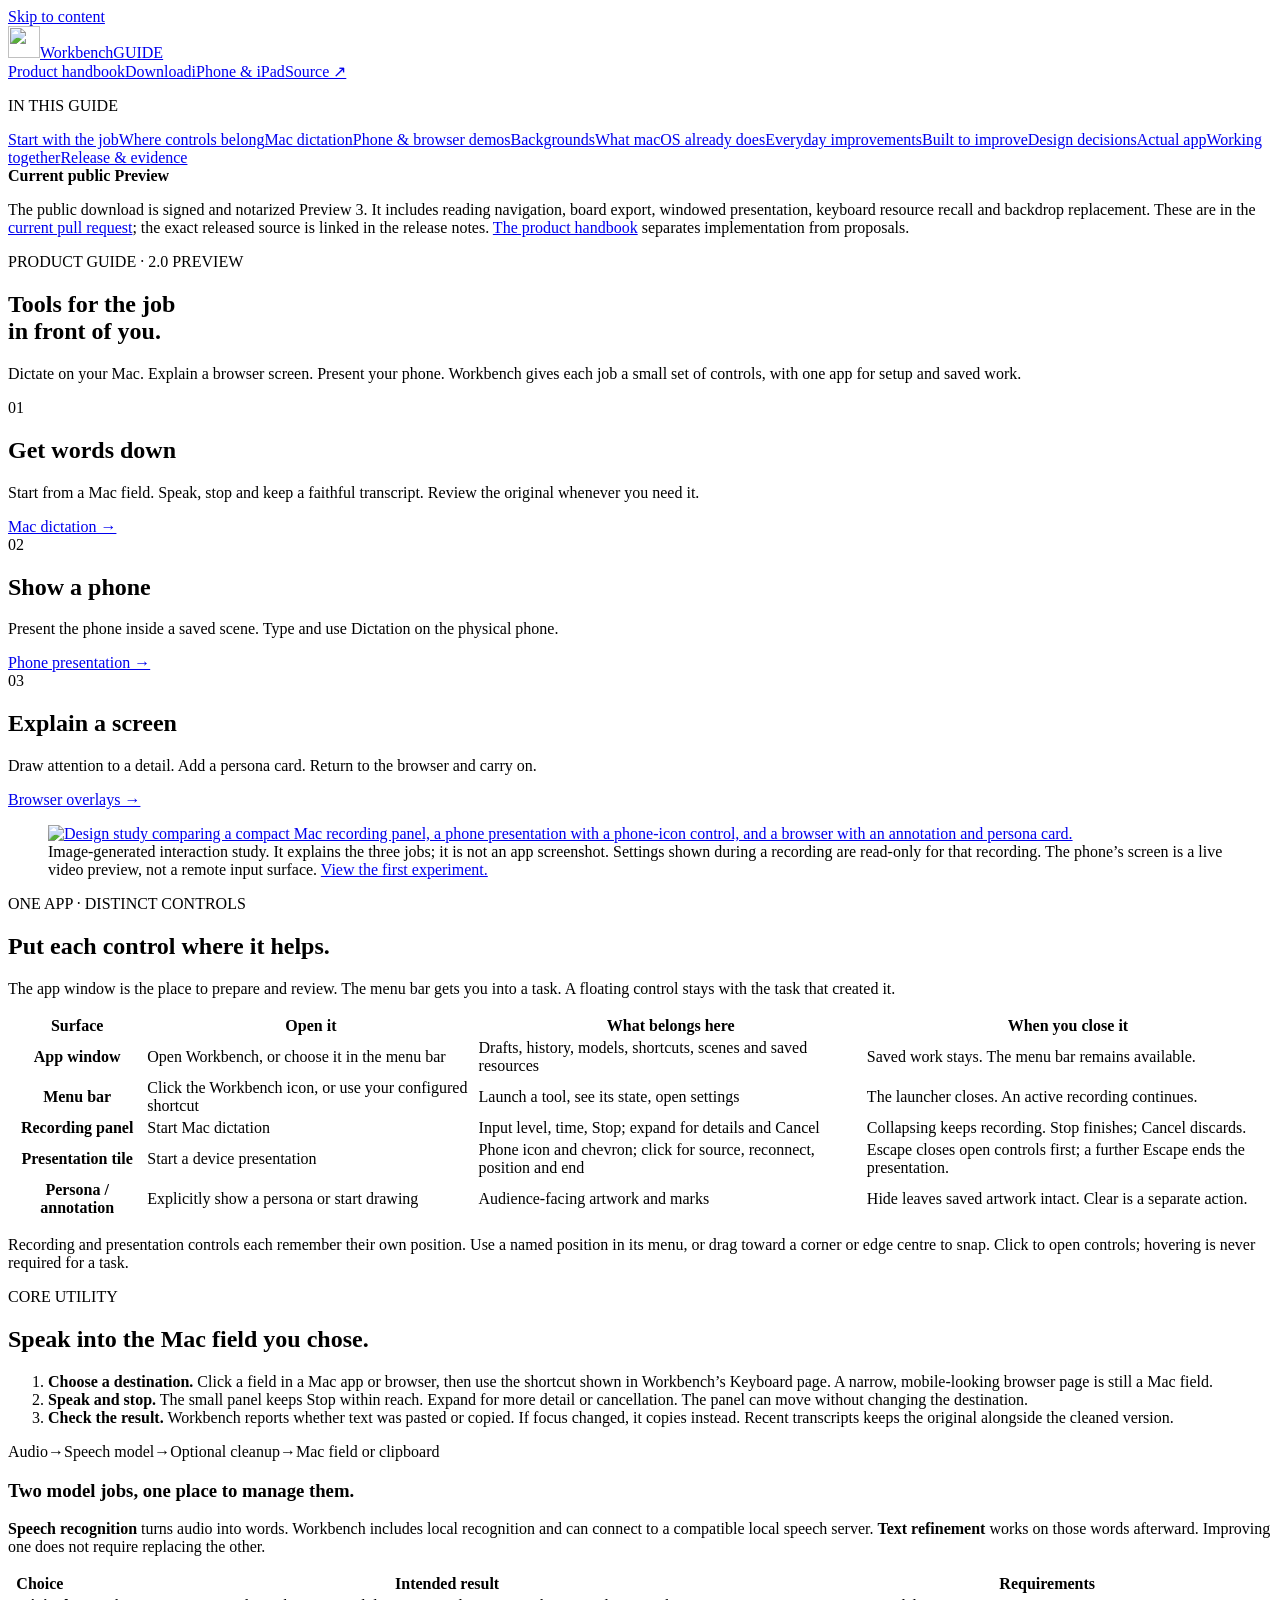
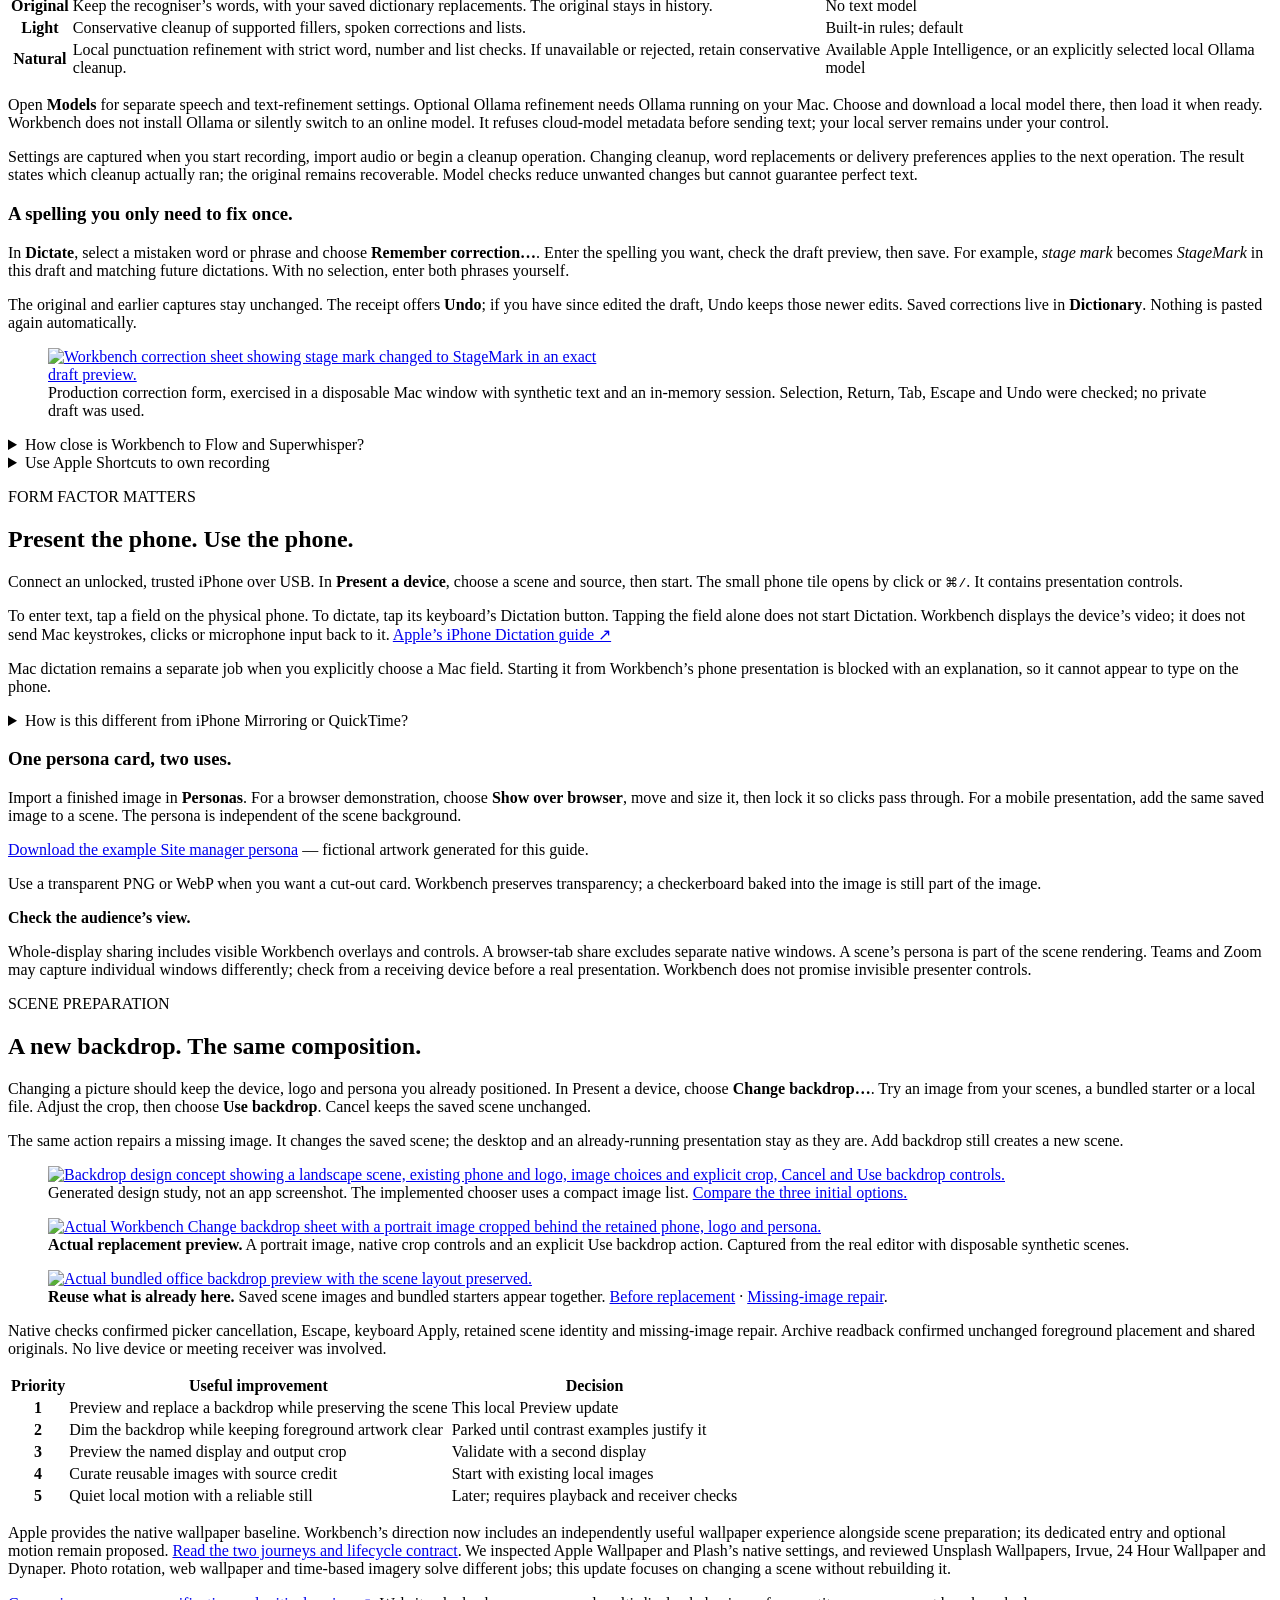
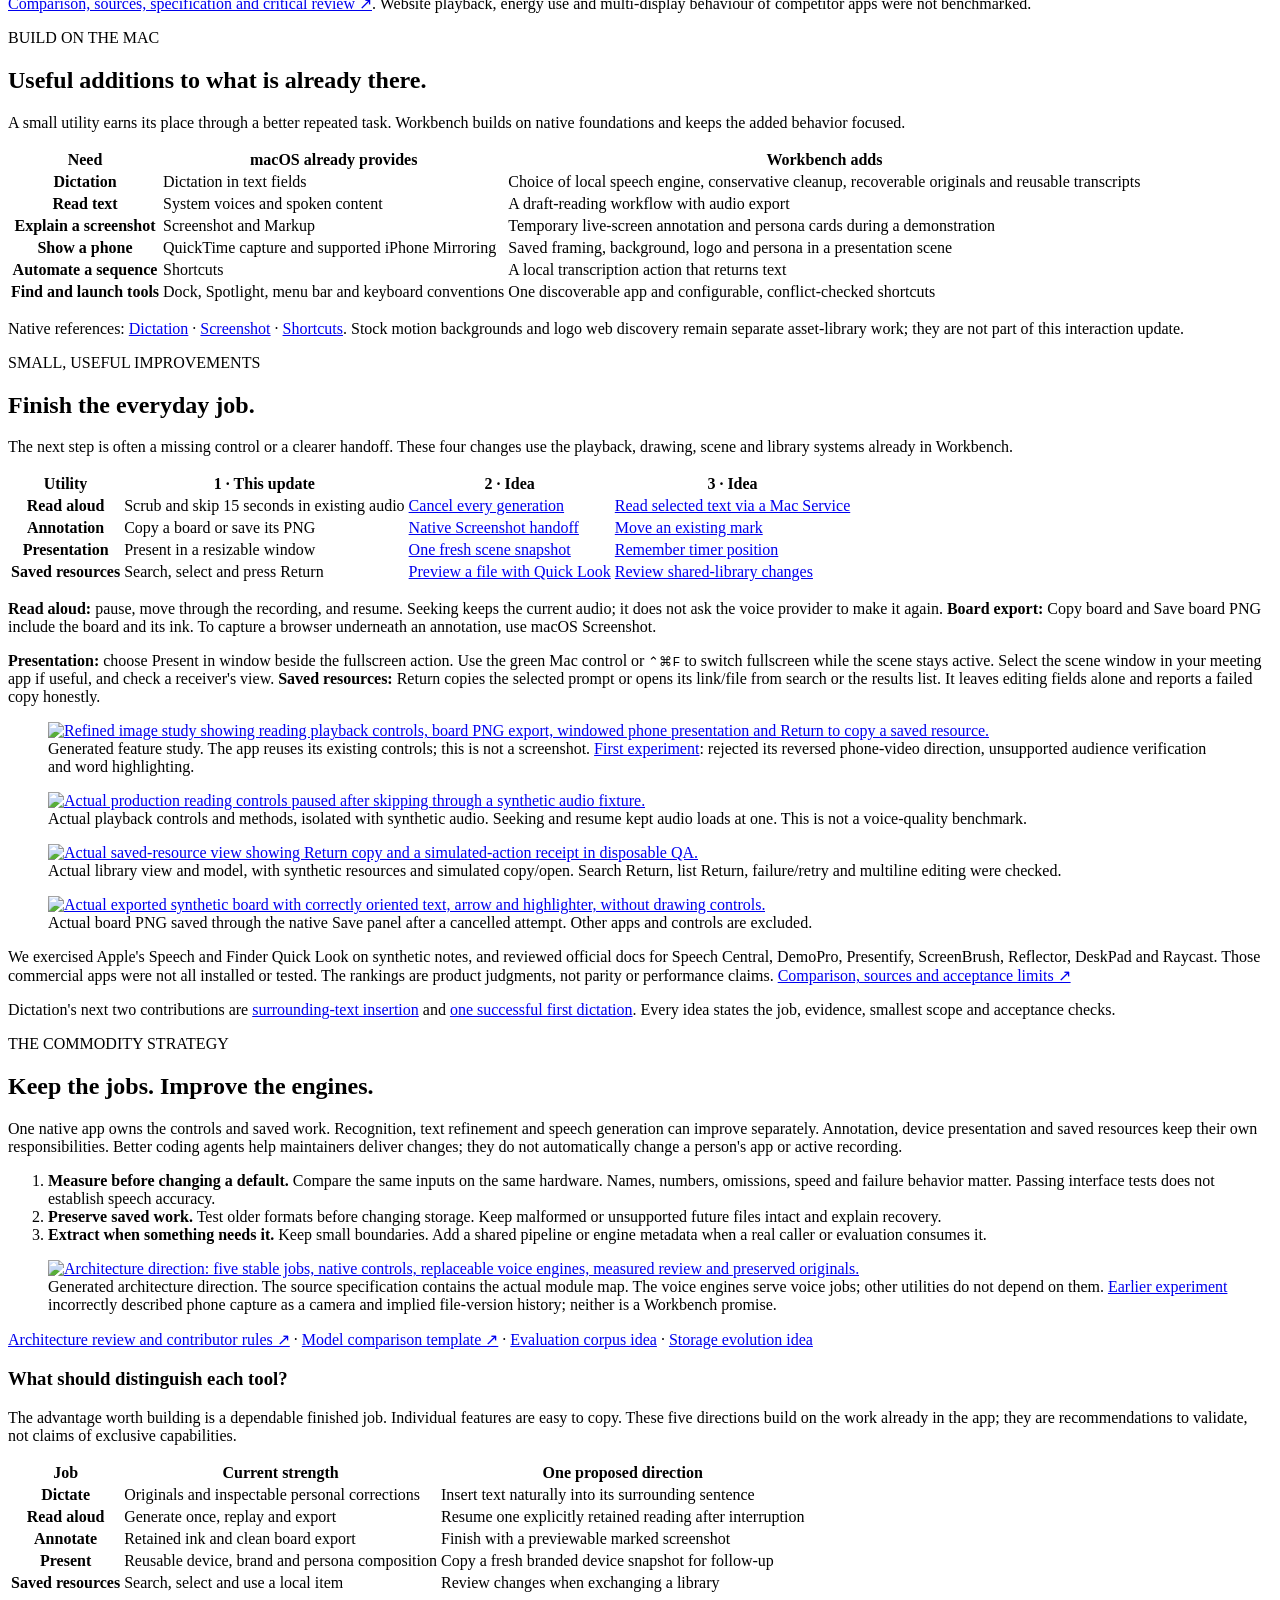
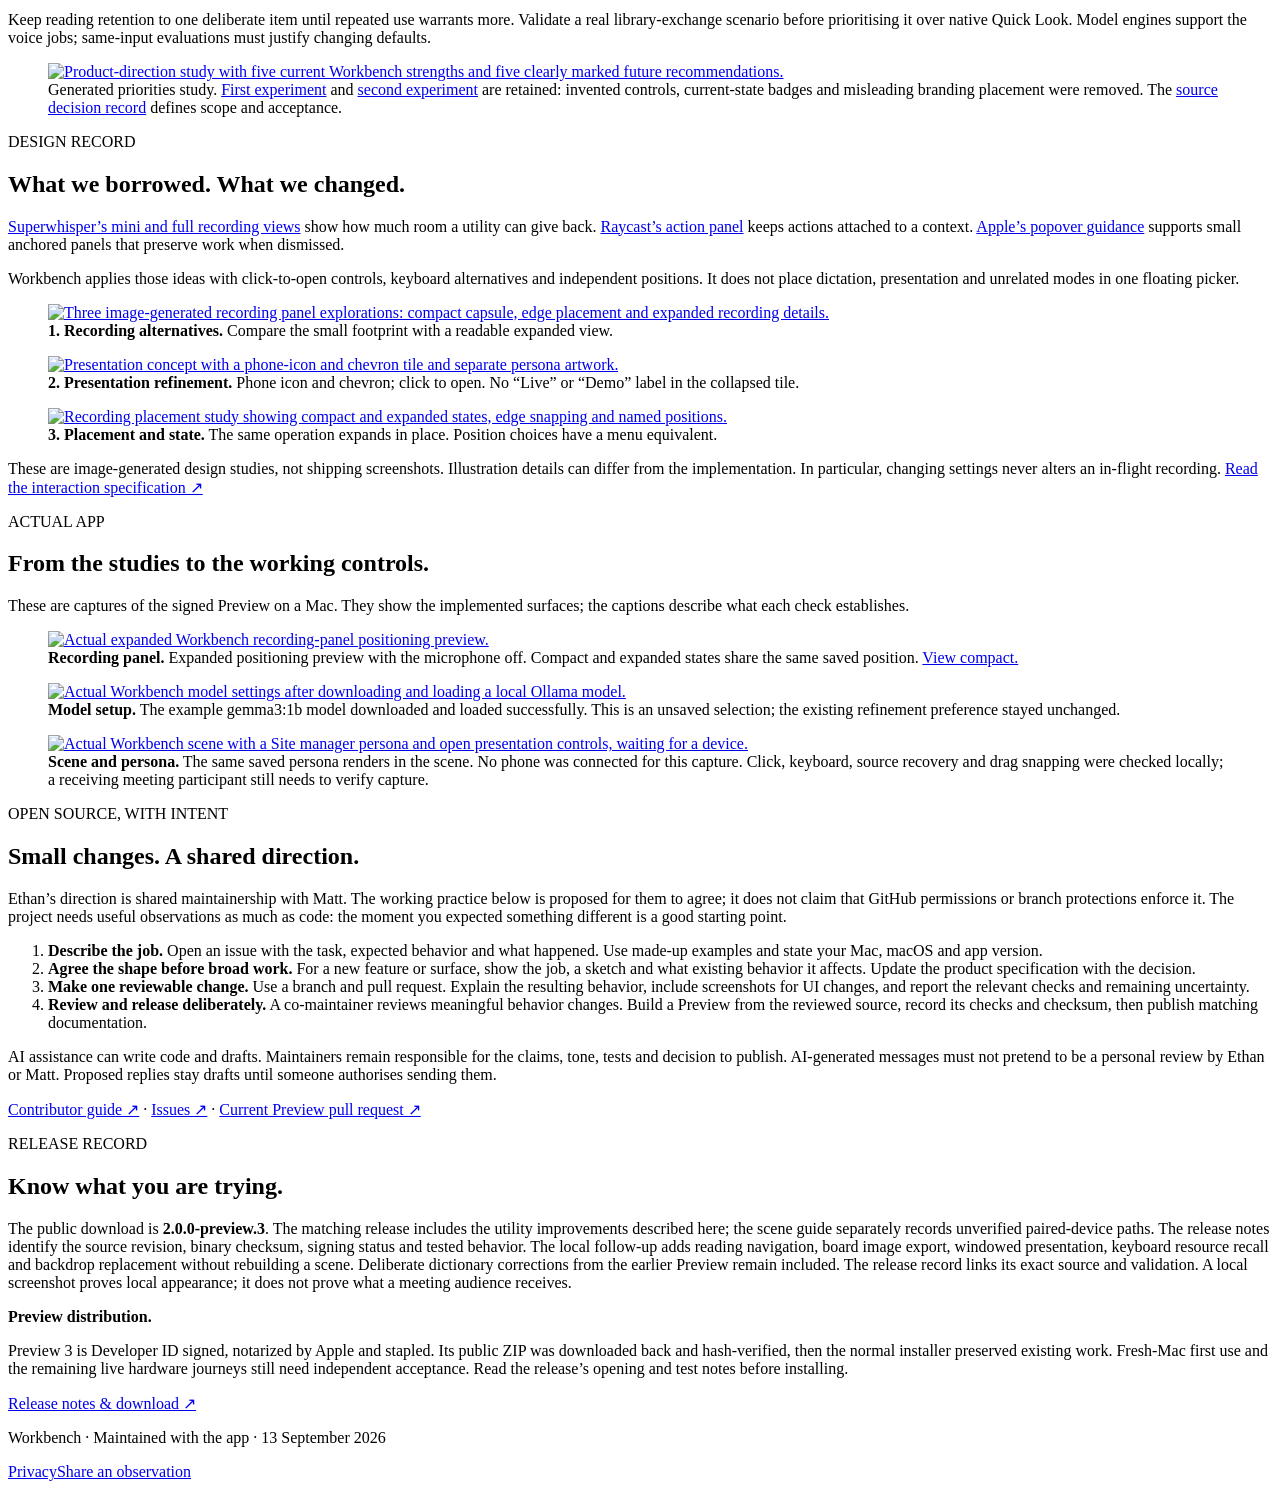
==== site/guide/index.html @ bbdab2bc "Make Workbench the canonical project on main" ====
<!doctype html>
<html lang="en">
<head>
  <meta charset="utf-8"><meta name="viewport" content="width=device-width, initial-scale=1">
  <title>Workbench Guide — tools for the job in front of you</title>
  <meta name="description" content="How Workbench's Mac dictation, phone presentation and browser overlays work. Controls, models, design decisions and contributing.">
  <meta name="theme-color" content="#142b31">
  <link rel="icon" href="/assets/icon.svg" type="image/svg+xml">
  <link rel="stylesheet" href="/style.css"><link rel="stylesheet" href="/guide/guide.css">
</head>
<body>
<a class="skip" href="#main">Skip to content</a>
<header class="header wrap">
  <a class="brand" href="/" aria-label="Workbench home"><img src="/assets/icon.svg" width="32" height="32" alt="">Workbench<span class="beta">GUIDE</span></a>
  <nav aria-label="Main navigation"><a href="/handbook/">Product handbook</a><a href="/#install-workbench">Download</a><a href="/mobile/">iPhone &amp; iPad</a><a href="https://github.com/EthDawg/workbench">Source ↗</a></nav>
</header>
<main id="main" class="wrap guide-layout">
  <aside class="guide-index"><nav aria-label="Guide sections"><p class="eyebrow">IN THIS GUIDE</p><a href="#jobs">Start with the job</a><a href="#surfaces">Where controls belong</a><a href="#dictation">Mac dictation</a><a href="#presenting">Phone &amp; browser demos</a><a href="#backgrounds">Backgrounds</a><a href="#native">What macOS already does</a><a href="#utilities">Everyday improvements</a><a href="#architecture">Built to improve</a><a href="#design">Design decisions</a><a href="#working-app">Actual app</a><a href="#contributing">Working together</a><a href="#release">Release &amp; evidence</a></nav></aside>
  <div class="guide-body"><div class="guide-note"><strong>Current public Preview</strong><p>The public download is signed and notarized Preview 3. It includes reading navigation, board export, windowed presentation, keyboard resource recall and backdrop replacement. These are in the <a href="https://github.com/EthDawg/workbench/pull/13">current pull request</a>; the exact released source is linked in the release notes. <a href="/handbook/">The product handbook</a> separates implementation from proposals.</p></div>
    <section class="guide-intro" id="jobs"><p class="eyebrow">PRODUCT GUIDE · 2.0 PREVIEW</p><h1>Tools for the job<br>in front of you.</h1><p class="lede">Dictate on your Mac. Explain a browser screen. Present your phone. Workbench gives each job a small set of controls, with one app for setup and saved work.</p>
      <div class="job-grid"><article><span class="job-number">01</span><h2>Get words down</h2><p>Start from a Mac field. Speak, stop and keep a faithful transcript. Review the original whenever you need it.</p><a href="#dictation">Mac dictation →</a></article><article><span class="job-number">02</span><h2>Show a phone</h2><p>Present the phone inside a saved scene. Type and use Dictation on the physical phone.</p><a href="#presenting">Phone presentation →</a></article><article><span class="job-number">03</span><h2>Explain a screen</h2><p>Draw attention to a detail. Add a persona card. Return to the browser and carry on.</p><a href="#personas">Browser overlays →</a></article></div>
      <figure class="wide-figure"><a href="/assets/guide/jobs-refined.png"><img src="/assets/guide/jobs-refined.png" alt="Design study comparing a compact Mac recording panel, a phone presentation with a phone-icon control, and a browser with an annotation and persona card." width="1536" height="1024"></a><figcaption>Image-generated interaction study. It explains the three jobs; it is not an app screenshot. Settings shown during a recording are read-only for that recording. The phone’s screen is a live video preview, not a remote input surface. <a href="/assets/guide/jobs-study.png">View the first experiment.</a></figcaption></figure>
    </section>
    <section id="surfaces"><p class="eyebrow">ONE APP · DISTINCT CONTROLS</p><h2>Put each control where it helps.</h2><p>The app window is the place to prepare and review. The menu bar gets you into a task. A floating control stays with the task that created it.</p>
      <div class="table-scroll" tabindex="0" role="region" aria-label="Workbench control surfaces"><table><thead><tr><th>Surface</th><th>Open it</th><th>What belongs here</th><th>When you close it</th></tr></thead><tbody>
      <tr><th>App window</th><td>Open Workbench, or choose it in the menu bar</td><td>Drafts, history, models, shortcuts, scenes and saved resources</td><td>Saved work stays. The menu bar remains available.</td></tr>
      <tr><th>Menu bar</th><td>Click the Workbench icon, or use your configured shortcut</td><td>Launch a tool, see its state, open settings</td><td>The launcher closes. An active recording continues.</td></tr>
      <tr><th>Recording panel</th><td>Start Mac dictation</td><td>Input level, time, Stop; expand for details and Cancel</td><td>Collapsing keeps recording. Stop finishes; Cancel discards.</td></tr>
      <tr><th>Presentation tile</th><td>Start a device presentation</td><td>Phone icon and chevron; click for source, reconnect, position and end</td><td>Escape closes open controls first; a further Escape ends the presentation.</td></tr>
      <tr><th>Persona / annotation</th><td>Explicitly show a persona or start drawing</td><td>Audience-facing artwork and marks</td><td>Hide leaves saved artwork intact. Clear is a separate action.</td></tr>
      </tbody></table></div>
      <p class="guide-note">Recording and presentation controls each remember their own position. Use a named position in its menu, or drag toward a corner or edge centre to snap. Click to open controls; hovering is never required for a task.</p>
    </section>
    <section id="dictation"><p class="eyebrow">CORE UTILITY</p><h2>Speak into the Mac field you chose.</h2>
      <ol class="steps"><li><strong>Choose a destination.</strong> Click a field in a Mac app or browser, then use the shortcut shown in Workbench’s Keyboard page. A narrow, mobile-looking browser page is still a Mac field.</li><li><strong>Speak and stop.</strong> The small panel keeps Stop within reach. Expand for more detail or cancellation. The panel can move without changing the destination.</li><li><strong>Check the result.</strong> Workbench reports whether text was pasted or copied. If focus changed, it copies instead. Recent transcripts keeps the original alongside the cleaned version.</li></ol>
      <div class="flow" aria-label="Audio to text pipeline"><span>Audio</span><b aria-hidden="true">→</b><span>Speech model</span><b aria-hidden="true">→</b><span>Optional cleanup</span><b aria-hidden="true">→</b><span>Mac field or clipboard</span></div>
      <h3>Two model jobs, one place to manage them.</h3><p><strong>Speech recognition</strong> turns audio into words. Workbench includes local recognition and can connect to a compatible local speech server. <strong>Text refinement</strong> works on those words afterward. Improving one does not require replacing the other.</p>
      <div class="table-scroll" tabindex="0" role="region" aria-label="Cleanup choices"><table><thead><tr><th>Choice</th><th>Intended result</th><th>Requirements</th></tr></thead><tbody><tr><th>Original</th><td>Keep the recogniser’s words, with your saved dictionary replacements. The original stays in history.</td><td>No text model</td></tr><tr><th>Light</th><td>Conservative cleanup of supported fillers, spoken corrections and lists.</td><td>Built-in rules; default</td></tr><tr><th>Natural</th><td>Local punctuation refinement with strict word, number and list checks. If unavailable or rejected, retain conservative cleanup.</td><td>Available Apple Intelligence, or an explicitly selected local Ollama model</td></tr></tbody></table></div>
      <p>Open <strong>Models</strong> for separate speech and text-refinement settings. Optional Ollama refinement needs Ollama running on your Mac. Choose and download a local model there, then load it when ready. Workbench does not install Ollama or silently switch to an online model. It refuses cloud-model metadata before sending text; your local server remains under your control.</p>
      <p>Settings are captured when you start recording, import audio or begin a cleanup operation. Changing cleanup, word replacements or delivery preferences applies to the next operation. The result states which cleanup actually ran; the original remains recoverable. Model checks reduce unwanted changes but cannot guarantee perfect text.</p>
      <h3 id="remember-correction">A spelling you only need to fix once.</h3><p>In <strong>Dictate</strong>, select a mistaken word or phrase and choose <strong>Remember correction…</strong>. Enter the spelling you want, check the draft preview, then save. For example, <em>stage mark</em> becomes <em>StageMark</em> in this draft and matching future dictations. With no selection, enter both phrases yourself.</p><p>The original and earlier captures stay unchanged. The receipt offers <strong>Undo</strong>; if you have since edited the draft, Undo keeps those newer edits. Saved corrections live in <strong>Dictionary</strong>. Nothing is pasted again automatically.</p>
      <figure class="wide-figure"><a href="/assets/guide/remember-correction-actual.jpg"><img loading="lazy" src="/assets/guide/remember-correction-actual.jpg" alt="Workbench correction sheet showing stage mark changed to StageMark in an exact draft preview." width="550" height="511" style="max-width:550px;aspect-ratio:550/511"></a><figcaption>Production correction form, exercised in a disposable Mac window with synthetic text and an in-memory session. Selection, Return, Tab, Escape and Undo were checked; no private draft was used.</figcaption></figure>
      <details id="comparison"><summary>How close is Workbench to Flow and Superwhisper?</summary><p>The basic controls are already here: local capture, small and expanded panels, cancellation, history and recovery. The larger gap is the finish around the text: contextual insertion, familiar names and first-use confidence. We explored the installed competitors’ settings and correction forms, and read their official docs; this was not a speech-accuracy benchmark.</p><div class="table-scroll" tabindex="0" role="region" aria-label="Next dictation improvements"><table><thead><tr><th>Priority</th><th>Job</th><th>Status</th></tr></thead><tbody><tr><th>1 · Remember corrections</th><td>Fix a recurring name where you notice it, with a preview and Undo</td><td>Included in this Preview</td></tr><tr><th>2 · Fit the surrounding text</th><td>Handle spacing and capitals at the insertion point</td><td>Next candidate; field compatibility needs testing</td></tr><tr><th>3 · First successful dictation</th><td>Guide setup through a verified first paste</td><td>Next candidate; needs fresh-user testing</td></tr></tbody></table></div><p><a href="https://docs.wisprflow.ai/articles/4052411709-teach-flow-your-words-with-the-dictionary">Flow’s dictionary</a> and <a href="https://superwhisper.com/docs/get-started/interface-vocabulary">Superwhisper’s replacements</a> both support deliberate corrections. Workbench reuses its local dictionary and keeps that choice visible. <a href="https://github.com/EthDawg/workbench/blob/main/docs/dictation-comparison.md">Read the comparison and implementation contract ↗</a></p></details>
      <details><summary>Use Apple Shortcuts to own recording</summary><p>Build <strong>Record Audio → Transcribe with Workbench → Create Note</strong>, or another text action. Apple’s action owns recording and cancellation. Workbench receives an audio file and returns text; its Mac recording panel is not a second recorder for that workflow.</p></details>
    </section>
    <section id="presenting"><p class="eyebrow">FORM FACTOR MATTERS</p><h2>Present the phone. Use the phone.</h2><p>Connect an unlocked, trusted iPhone over USB. In <strong>Present a device</strong>, choose a scene and source, then start. The small phone tile opens by click or <kbd>⌘</kbd><kbd>/</kbd>. It contains presentation controls.</p>
      <p>To enter text, tap a field on the physical phone. To dictate, tap its keyboard’s Dictation button. Tapping the field alone does not start Dictation. Workbench displays the device’s video; it does not send Mac keystrokes, clicks or microphone input back to it. <a href="https://support.apple.com/en-gb/guide/iphone/iph2c0651d2/ios">Apple’s iPhone Dictation guide ↗</a></p>
      <p>Mac dictation remains a separate job when you explicitly choose a Mac field. Starting it from Workbench’s phone presentation is blocked with an explanation, so it cannot appear to type on the phone.</p>
      <details><summary>How is this different from iPhone Mirroring or QuickTime?</summary><p>Workbench can open Apple’s separate apps. iPhone Mirroring provides its own supported input flow and keeps the nearby phone locked; Apple says the phone’s microphone and camera are unavailable there. QuickTime can show a connected device. Workbench does not embed or control either app. <a href="https://support.apple.com/en-au/120421">iPhone Mirroring ↗</a> · <a href="https://support.apple.com/en-au/guide/quicktime-player/qtp356b55534/mac">QuickTime capture ↗</a></p></details>
      <h3 id="personas">One persona card, two uses.</h3><p>Import a finished image in <strong>Personas</strong>. For a browser demonstration, choose <strong>Show over browser</strong>, move and size it, then lock it so clicks pass through. For a mobile presentation, add the same saved image to a scene. The persona is independent of the scene background.</p><p><a href="/assets/guide/site-manager-persona.png" download>Download the example Site manager persona</a> — fictional artwork generated for this guide.</p><p>Use a transparent PNG or WebP when you want a cut-out card. Workbench preserves transparency; a checkerboard baked into the image is still part of the image.</p>
      <div class="guide-note"><strong>Check the audience’s view.</strong><p>Whole-display sharing includes visible Workbench overlays and controls. A browser-tab share excludes separate native windows. A scene’s persona is part of the scene rendering. Teams and Zoom may capture individual windows differently; check from a receiving device before a real presentation. Workbench does not promise invisible presenter controls.</p></div>
    </section>
    <section id="backgrounds"><p class="eyebrow">SCENE PREPARATION</p><h2>A new backdrop. The same composition.</h2><p>Changing a picture should keep the device, logo and persona you already positioned. In Present a device, choose <strong>Change backdrop…</strong>. Try an image from your scenes, a bundled starter or a local file. Adjust the crop, then choose <strong>Use backdrop</strong>. Cancel keeps the saved scene unchanged.</p><p>The same action repairs a missing image. It changes the saved scene; the desktop and an already-running presentation stay as they are. Add backdrop still creates a new scene.</p>
      <figure class="wide-figure"><a href="/assets/guide/backdrop-refined-study.png"><img loading="lazy" src="/assets/guide/backdrop-refined-study.png" alt="Backdrop design concept showing a landscape scene, existing phone and logo, image choices and explicit crop, Cancel and Use backdrop controls." width="1492" height="1054"></a><figcaption>Generated design study, not an app screenshot. The implemented chooser uses a compact image list. <a href="/assets/guide/backdrop-options-study.png">Compare the three initial options.</a></figcaption></figure>
      <div class="study-grid"><figure><a href="/assets/guide/backdrop-preview-actual.png"><img loading="lazy" src="/assets/guide/backdrop-preview-actual.png" alt="Actual Workbench Change backdrop sheet with a portrait image cropped behind the retained phone, logo and persona." width="840" height="660"></a><figcaption><strong>Actual replacement preview.</strong> A portrait image, native crop controls and an explicit Use backdrop action. Captured from the real editor with disposable synthetic scenes.</figcaption></figure><figure><a href="/assets/guide/backdrop-starter-actual.png"><img loading="lazy" src="/assets/guide/backdrop-starter-actual.png" alt="Actual bundled office backdrop preview with the scene layout preserved." width="840" height="660"></a><figcaption><strong>Reuse what is already here.</strong> Saved scene images and bundled starters appear together. <a href="/assets/guide/backdrop-before-actual.png">Before replacement</a> · <a href="/assets/guide/backdrop-repaired-actual.png">Missing-image repair</a>.</figcaption></figure></div><p>Native checks confirmed picker cancellation, Escape, keyboard Apply, retained scene identity and missing-image repair. Archive readback confirmed unchanged foreground placement and shared originals. No live device or meeting receiver was involved.</p>
      <div class="table-scroll" tabindex="0" role="region" aria-label="Ranked background improvements"><table><thead><tr><th>Priority</th><th>Useful improvement</th><th>Decision</th></tr></thead><tbody><tr><th>1</th><td>Preview and replace a backdrop while preserving the scene</td><td>This local Preview update</td></tr><tr><th>2</th><td>Dim the backdrop while keeping foreground artwork clear</td><td>Parked until contrast examples justify it</td></tr><tr><th>3</th><td>Preview the named display and output crop</td><td>Validate with a second display</td></tr><tr><th>4</th><td>Curate reusable images with source credit</td><td>Start with existing local images</td></tr><tr><th>5</th><td>Quiet local motion with a reliable still</td><td>Later; requires playback and receiver checks</td></tr></tbody></table></div>
      <p>Apple provides the native wallpaper baseline. Workbench’s direction now includes an independently useful wallpaper experience alongside scene preparation; its dedicated entry and optional motion remain proposed. <a href="/handbook/">Read the two journeys and lifecycle contract</a>. We inspected Apple Wallpaper and Plash’s native settings, and reviewed Unsplash Wallpapers, Irvue, 24 Hour Wallpaper and Dynaper. Photo rotation, web wallpaper and time-based imagery solve different jobs; this update focuses on changing a scene without rebuilding it.</p><p class="fine"><a href="https://github.com/EthDawg/workbench/blob/main/docs/background-management.md">Comparison, sources, specification and critical review ↗</a>. Website playback, energy use and multi-display behaviour of competitor apps were not benchmarked.</p>
    </section>
    <section id="native"><p class="eyebrow">BUILD ON THE MAC</p><h2>Useful additions to what is already there.</h2><p>A small utility earns its place through a better repeated task. Workbench builds on native foundations and keeps the added behavior focused.</p><div class="table-scroll" tabindex="0" role="region" aria-label="Native Mac utilities versus Workbench"><table><thead><tr><th>Need</th><th>macOS already provides</th><th>Workbench adds</th></tr></thead><tbody><tr><th>Dictation</th><td>Dictation in text fields</td><td>Choice of local speech engine, conservative cleanup, recoverable originals and reusable transcripts</td></tr><tr><th>Read text</th><td>System voices and spoken content</td><td>A draft-reading workflow with audio export</td></tr><tr><th>Explain a screenshot</th><td>Screenshot and Markup</td><td>Temporary live-screen annotation and persona cards during a demonstration</td></tr><tr><th>Show a phone</th><td>QuickTime capture and supported iPhone Mirroring</td><td>Saved framing, background, logo and persona in a presentation scene</td></tr><tr><th>Automate a sequence</th><td>Shortcuts</td><td>A local transcription action that returns text</td></tr><tr><th>Find and launch tools</th><td>Dock, Spotlight, menu bar and keyboard conventions</td><td>One discoverable app and configurable, conflict-checked shortcuts</td></tr></tbody></table></div><p class="fine">Native references: <a href="https://support.apple.com/guide/mac-help/use-dictation-mh40584/mac">Dictation</a> · <a href="https://support.apple.com/guide/mac-help/take-a-screenshot-mh26782/mac">Screenshot</a> · <a href="https://support.apple.com/guide/shortcuts-mac/welcome/mac">Shortcuts</a>. Stock motion backgrounds and logo web discovery remain separate asset-library work; they are not part of this interaction update.</p></section>
    <section id="utilities"><p class="eyebrow">SMALL, USEFUL IMPROVEMENTS</p><h2>Finish the everyday job.</h2><p>The next step is often a missing control or a clearer handoff. These four changes use the playback, drawing, scene and library systems already in Workbench.</p>
      <div class="table-scroll" tabindex="0" role="region" aria-label="Top three improvements per utility"><table><thead><tr><th>Utility</th><th>1 · This update</th><th>2 · Idea</th><th>3 · Idea</th></tr></thead><tbody>
      <tr><th>Read aloud</th><td>Scrub and skip 15 seconds in existing audio</td><td><a href="https://github.com/EthDawg/workbench/issues/16">Cancel every generation</a></td><td><a href="https://github.com/EthDawg/workbench/issues/17">Read selected text via a Mac Service</a></td></tr>
      <tr><th>Annotation</th><td>Copy a board or save its PNG</td><td><a href="https://github.com/EthDawg/workbench/issues/18">Native Screenshot handoff</a></td><td><a href="https://github.com/EthDawg/workbench/issues/19">Move an existing mark</a></td></tr>
      <tr><th>Presentation</th><td>Present in a resizable window</td><td><a href="https://github.com/EthDawg/workbench/issues/20">One fresh scene snapshot</a></td><td><a href="https://github.com/EthDawg/workbench/issues/21">Remember timer position</a></td></tr>
      <tr><th>Saved resources</th><td>Search, select and press Return</td><td><a href="https://github.com/EthDawg/workbench/issues/22">Preview a file with Quick Look</a></td><td><a href="https://github.com/EthDawg/workbench/issues/23">Review shared-library changes</a></td></tr>
      </tbody></table></div>
      <p><strong>Read aloud:</strong> pause, move through the recording, and resume. Seeking keeps the current audio; it does not ask the voice provider to make it again. <strong>Board export:</strong> Copy board and Save board PNG include the board and its ink. To capture a browser underneath an annotation, use macOS Screenshot.</p>
      <p><strong>Presentation:</strong> choose Present in window beside the fullscreen action. Use the green Mac control or <kbd>⌃</kbd><kbd>⌘</kbd><kbd>F</kbd> to switch fullscreen while the scene stays active. Select the scene window in your meeting app if useful, and check a receiver's view. <strong>Saved resources:</strong> Return copies the selected prompt or opens its link/file from search or the results list. It leaves editing fields alone and reports a failed copy honestly.</p>
      <figure class="wide-figure"><a href="/assets/guide/commodity-features-refined.png"><img loading="lazy" src="/assets/guide/commodity-features-refined.png" alt="Refined image study showing reading playback controls, board PNG export, windowed phone presentation and Return to copy a saved resource." width="1536" height="1024"></a><figcaption>Generated feature study. The app reuses its existing controls; this is not a screenshot. <a href="/assets/guide/commodity-first-study.png">First experiment</a>: rejected its reversed phone-video direction, unsupported audience verification and word highlighting.</figcaption></figure>
      <div class="study-grid"><figure><a href="/assets/guide/reading-playback-actual.png"><img loading="lazy" src="/assets/guide/reading-playback-actual.png" alt="Actual production reading controls paused after skipping through a synthetic audio fixture." width="880" height="387"></a><figcaption>Actual playback controls and methods, isolated with synthetic audio. Seeking and resume kept audio loads at one. This is not a voice-quality benchmark.</figcaption></figure><figure><a href="/assets/guide/library-recall-actual.png"><img loading="lazy" src="/assets/guide/library-recall-actual.png" alt="Actual saved-resource view showing Return copy and a simulated-action receipt in disposable QA." width="934" height="768"></a><figcaption>Actual library view and model, with synthetic resources and simulated copy/open. Search Return, list Return, failure/retry and multiline editing were checked.</figcaption></figure><figure><a href="/assets/guide/board-export-actual.png"><img loading="lazy" src="/assets/guide/board-export-actual.png" alt="Actual exported synthetic board with correctly oriented text, arrow and highlighter, without drawing controls." width="2940" height="1912"></a><figcaption>Actual board PNG saved through the native Save panel after a cancelled attempt. Other apps and controls are excluded.</figcaption></figure></div>
      <p>We exercised Apple's Speech and Finder Quick Look on synthetic notes, and reviewed official docs for Speech Central, DemoPro, Presentify, ScreenBrush, Reflector, DeskPad and Raycast. Those commercial apps were not all installed or tested. The rankings are product judgments, not parity or performance claims. <a href="https://github.com/EthDawg/workbench/blob/main/docs/utility-comparison.md">Comparison, sources and acceptance limits ↗</a></p>
      <p>Dictation's next two contributions are <a href="https://github.com/EthDawg/workbench/issues/14">surrounding-text insertion</a> and <a href="https://github.com/EthDawg/workbench/issues/15">one successful first dictation</a>. Every idea states the job, evidence, smallest scope and acceptance checks.</p>
    </section>
    <section id="architecture"><p class="eyebrow">THE COMMODITY STRATEGY</p><h2>Keep the jobs. Improve the engines.</h2><p>One native app owns the controls and saved work. Recognition, text refinement and speech generation can improve separately. Annotation, device presentation and saved resources keep their own responsibilities. Better coding agents help maintainers deliver changes; they do not automatically change a person's app or active recording.</p>
      <ol class="steps"><li><strong>Measure before changing a default.</strong> Compare the same inputs on the same hardware. Names, numbers, omissions, speed and failure behavior matter. Passing interface tests does not establish speech accuracy.</li><li><strong>Preserve saved work.</strong> Test older formats before changing storage. Keep malformed or unsupported future files intact and explain recovery.</li><li><strong>Extract when something needs it.</strong> Keep small boundaries. Add a shared pipeline or engine metadata when a real caller or evaluation consumes it.</li></ol>
      <figure class="wide-figure"><a href="/assets/guide/commodity-architecture-refined.png"><img loading="lazy" src="/assets/guide/commodity-architecture-refined.png" alt="Architecture direction: five stable jobs, native controls, replaceable voice engines, measured review and preserved originals." width="1774" height="887"></a><figcaption>Generated architecture direction. The source specification contains the actual module map. The voice engines serve voice jobs; other utilities do not depend on them. <a href="/assets/guide/commodity-architecture-first.png">Earlier experiment</a> incorrectly described phone capture as a camera and implied file-version history; neither is a Workbench promise.</figcaption></figure>
      <p><a href="https://github.com/EthDawg/workbench/blob/main/docs/commodity-strategy.md">Architecture review and contributor rules ↗</a> · <a href="https://github.com/EthDawg/workbench/blob/main/docs/model-evaluation.md">Model comparison template ↗</a> · <a href="https://github.com/EthDawg/workbench/issues/24">Evaluation corpus idea</a> · <a href="https://github.com/EthDawg/workbench/issues/25">Storage evolution idea</a></p>
      <h3 id="pillars">What should distinguish each tool?</h3><p>The advantage worth building is a dependable finished job. Individual features are easy to copy. These five directions build on the work already in the app; they are recommendations to validate, not claims of exclusive capabilities.</p>
      <div class="table-scroll" tabindex="0" role="region" aria-label="Workbench strengths and recommendations"><table><thead><tr><th>Job</th><th>Current strength</th><th>One proposed direction</th></tr></thead><tbody><tr><th>Dictate</th><td>Originals and inspectable personal corrections</td><td>Insert text naturally into its surrounding sentence</td></tr><tr><th>Read aloud</th><td>Generate once, replay and export</td><td>Resume one explicitly retained reading after interruption</td></tr><tr><th>Annotate</th><td>Retained ink and clean board export</td><td>Finish with a previewable marked screenshot</td></tr><tr><th>Present</th><td>Reusable device, brand and persona composition</td><td>Copy a fresh branded device snapshot for follow-up</td></tr><tr><th>Saved resources</th><td>Search, select and use a local item</td><td>Review changes when exchanging a library</td></tr></tbody></table></div>
      <p class="fine">Keep reading retention to one deliberate item until repeated use warrants more. Validate a real library-exchange scenario before prioritising it over native Quick Look. Model engines support the voice jobs; same-input evaluations must justify changing defaults.</p>
      <figure class="wide-figure"><a href="/assets/guide/pillars-refined-study.png"><img loading="lazy" src="/assets/guide/pillars-refined-study.png" alt="Product-direction study with five current Workbench strengths and five clearly marked future recommendations." width="1536" height="1024"></a><figcaption>Generated priorities study. <a href="/assets/guide/pillars-first-study.png">First experiment</a> and <a href="/assets/guide/pillars-second-study.png">second experiment</a> are retained: invented controls, current-state badges and misleading branding placement were removed. The <a href="https://github.com/EthDawg/workbench/blob/main/docs/commodity-strategy.md">source decision record</a> defines scope and acceptance.</figcaption></figure>
    </section>
    <section id="design"><p class="eyebrow">DESIGN RECORD</p><h2>What we borrowed. What we changed.</h2><p><a href="https://superwhisper.com/docs/get-started/interface-rec-window">Superwhisper’s mini and full recording views</a> show how much room a utility can give back. <a href="https://manual.raycast.com/action-panel">Raycast’s action panel</a> keeps actions attached to a context. <a href="https://developer.apple.com/design/human-interface-guidelines/popovers/">Apple’s popover guidance</a> supports small anchored panels that preserve work when dismissed.</p><p>Workbench applies those ideas with click-to-open controls, keyboard alternatives and independent positions. It does not place dictation, presentation and unrelated modes in one floating picker.</p>
      <div class="study-grid"><figure><a href="/assets/guide/voice-experiments.png"><img loading="lazy" src="/assets/guide/voice-experiments.png" alt="Three image-generated recording panel explorations: compact capsule, edge placement and expanded recording details." width="1536" height="1024"></a><figcaption><strong>1. Recording alternatives.</strong> Compare the small footprint with a readable expanded view.</figcaption></figure><figure><a href="/assets/guide/presentation-study.png"><img loading="lazy" src="/assets/guide/presentation-study.png" alt="Presentation concept with a phone-icon and chevron tile and separate persona artwork." width="1536" height="1024"></a><figcaption><strong>2. Presentation refinement.</strong> Phone icon and chevron; click to open. No “Live” or “Demo” label in the collapsed tile.</figcaption></figure><figure><a href="/assets/guide/voice-placement-study.png"><img loading="lazy" src="/assets/guide/voice-placement-study.png" alt="Recording placement study showing compact and expanded states, edge snapping and named positions." width="1536" height="1024"></a><figcaption><strong>3. Placement and state.</strong> The same operation expands in place. Position choices have a menu equivalent.</figcaption></figure></div><p class="fine">These are image-generated design studies, not shipping screenshots. Illustration details can differ from the implementation. In particular, changing settings never alters an in-flight recording. <a href="https://github.com/EthDawg/workbench/blob/main/docs/product-spec.md">Read the interaction specification ↗</a></p>
    </section>
    <section id="working-app"><p class="eyebrow">ACTUAL APP</p><h2>From the studies to the working controls.</h2><p>These are captures of the signed Preview on a Mac. They show the implemented surfaces; the captions describe what each check establishes.</p><div class="study-grid"><figure class="recording-example"><a href="/assets/guide/recording-expanded-actual.png"><img loading="lazy" src="/assets/guide/recording-expanded-actual.png" alt="Actual expanded Workbench recording-panel positioning preview." width="480" height="192"></a><figcaption><strong>Recording panel.</strong> Expanded positioning preview with the microphone off. Compact and expanded states share the same saved position. <a href="/assets/guide/recording-compact-actual.png">View compact.</a></figcaption></figure><figure><a href="/assets/guide/models-actual.png"><img loading="lazy" src="/assets/guide/models-actual.png" alt="Actual Workbench model settings after downloading and loading a local Ollama model." width="1133" height="768"></a><figcaption><strong>Model setup.</strong> The example gemma3:1b model downloaded and loaded successfully. This is an unsaved selection; the existing refinement preference stayed unchanged.</figcaption></figure><figure><a href="/assets/guide/presentation-actual.png"><img loading="lazy" src="/assets/guide/presentation-actual.png" alt="Actual Workbench scene with a Site manager persona and open presentation controls, waiting for a device." width="1224" height="768"></a><figcaption><strong>Scene and persona.</strong> The same saved persona renders in the scene. No phone was connected for this capture. Click, keyboard, source recovery and drag snapping were checked locally; a receiving meeting participant still needs to verify capture.</figcaption></figure></div></section>
    <section id="contributing"><p class="eyebrow">OPEN SOURCE, WITH INTENT</p><h2>Small changes. A shared direction.</h2><p>Ethan’s direction is shared maintainership with Matt. The working practice below is proposed for them to agree; it does not claim that GitHub permissions or branch protections enforce it. The project needs useful observations as much as code: the moment you expected something different is a good starting point.</p><ol class="steps"><li><strong>Describe the job.</strong> Open an issue with the task, expected behavior and what happened. Use made-up examples and state your Mac, macOS and app version.</li><li><strong>Agree the shape before broad work.</strong> For a new feature or surface, show the job, a sketch and what existing behavior it affects. Update the product specification with the decision.</li><li><strong>Make one reviewable change.</strong> Use a branch and pull request. Explain the resulting behavior, include screenshots for UI changes, and report the relevant checks and remaining uncertainty.</li><li><strong>Review and release deliberately.</strong> A co-maintainer reviews meaningful behavior changes. Build a Preview from the reviewed source, record its checks and checksum, then publish matching documentation.</li></ol><p>AI assistance can write code and drafts. Maintainers remain responsible for the claims, tone, tests and decision to publish. AI-generated messages must not pretend to be a personal review by Ethan or Matt. Proposed replies stay drafts until someone authorises sending them.</p><p><a href="https://github.com/EthDawg/workbench/blob/v2.0.0-preview.3/CONTRIBUTING.md">Contributor guide ↗</a> · <a href="https://github.com/EthDawg/workbench/issues">Issues ↗</a> · <a href="https://github.com/EthDawg/workbench/pull/13">Current Preview pull request ↗</a></p></section>
    <section id="release"><p class="eyebrow">RELEASE RECORD</p><h2>Know what you are trying.</h2><p>The public download is <strong>2.0.0-preview.3</strong>. The matching release includes the utility improvements described here; the scene guide separately records unverified paired-device paths. The release notes identify the source revision, binary checksum, signing status and tested behavior. The local follow-up adds reading navigation, board image export, windowed presentation, keyboard resource recall and backdrop replacement without rebuilding a scene. Deliberate dictionary corrections from the earlier Preview remain included. The release record links its exact source and validation. A local screenshot proves local appearance; it does not prove what a meeting audience receives.</p><div class="guide-note"><strong>Preview distribution.</strong><p>Preview 3 is Developer ID signed, notarized by Apple and stapled. Its public ZIP was downloaded back and hash-verified, then the normal installer preserved existing work. Fresh-Mac first use and the remaining live hardware journeys still need independent acceptance. Read the release’s opening and test notes before installing.</p></div><p><a class="button primary" href="https://github.com/EthDawg/workbench/releases/tag/v2.0.0-preview.3">Release notes &amp; download ↗</a></p></section>
    <footer class="guide-footer"><p>Workbench · Maintained with the app · 13 September 2026</p><a href="/privacy.html">Privacy</a><a href="/#feedback">Share an observation</a></footer>
  </div>
</main>
</body></html>
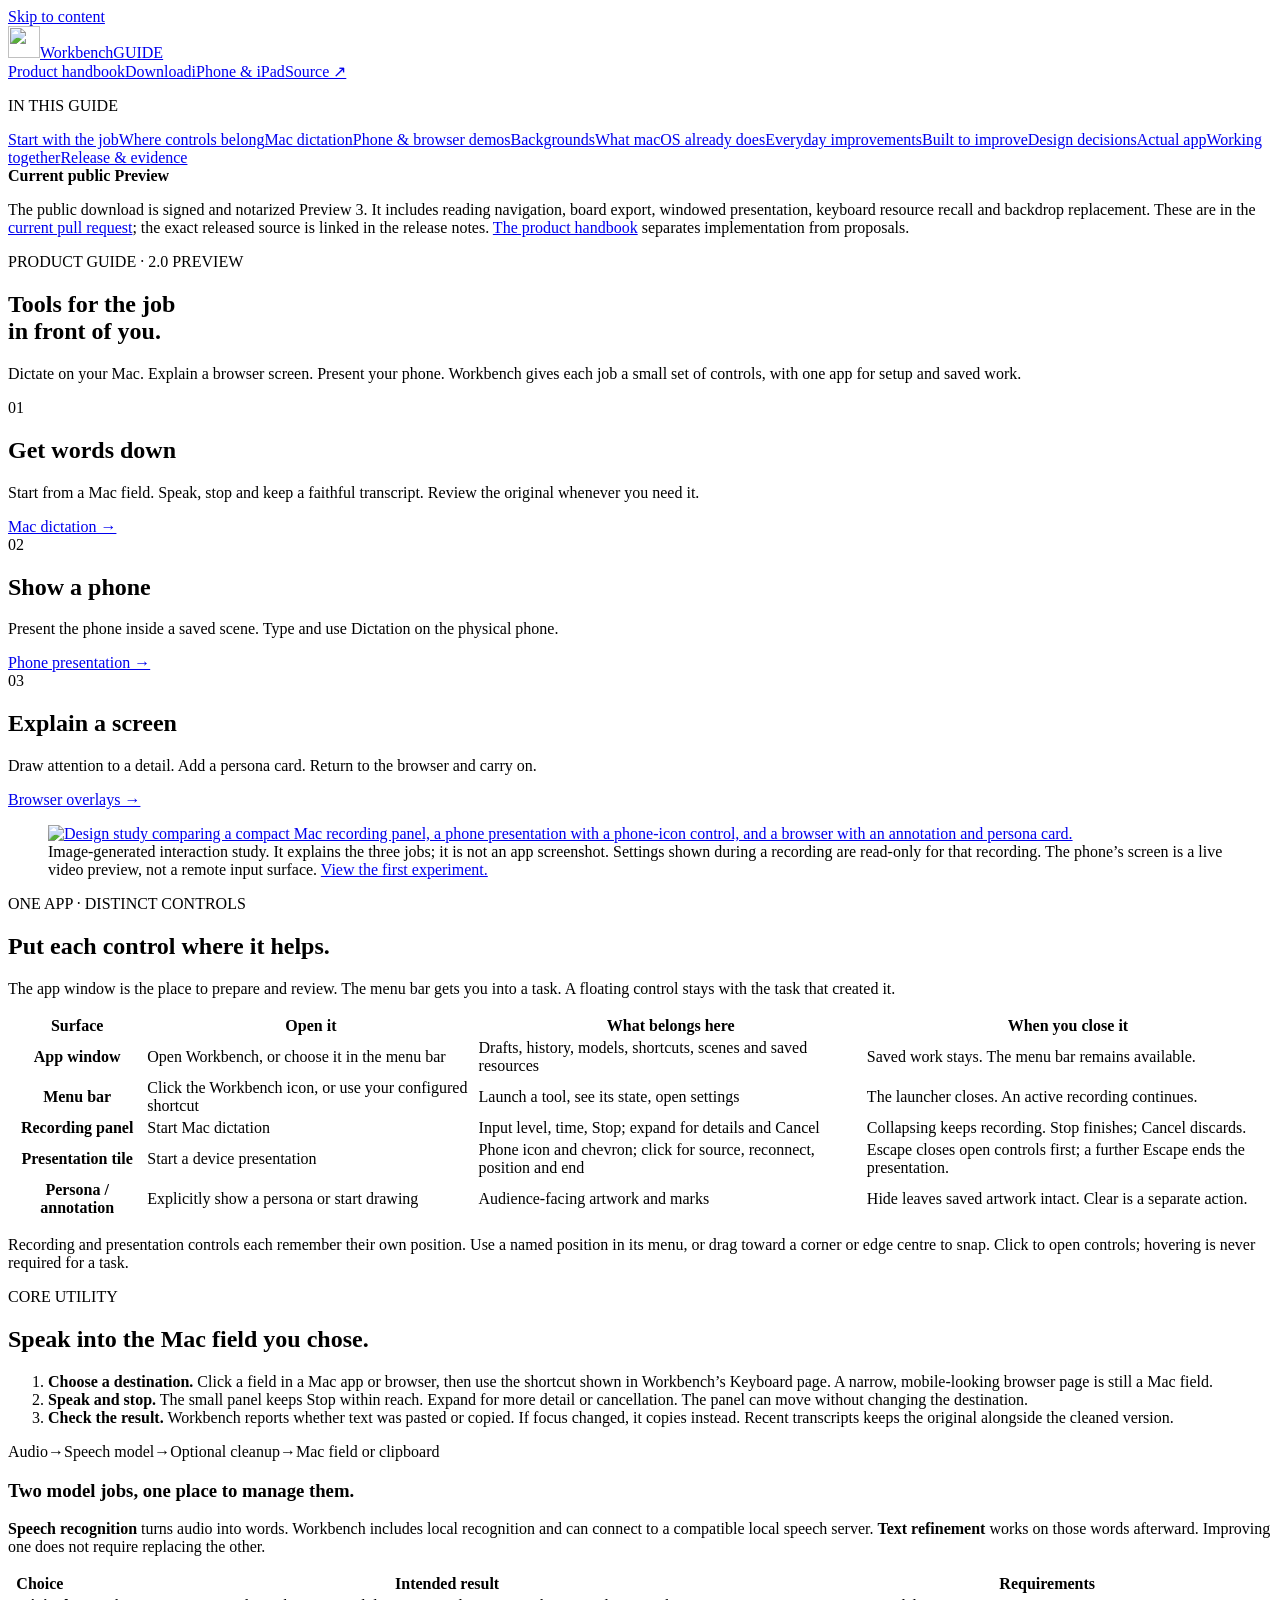
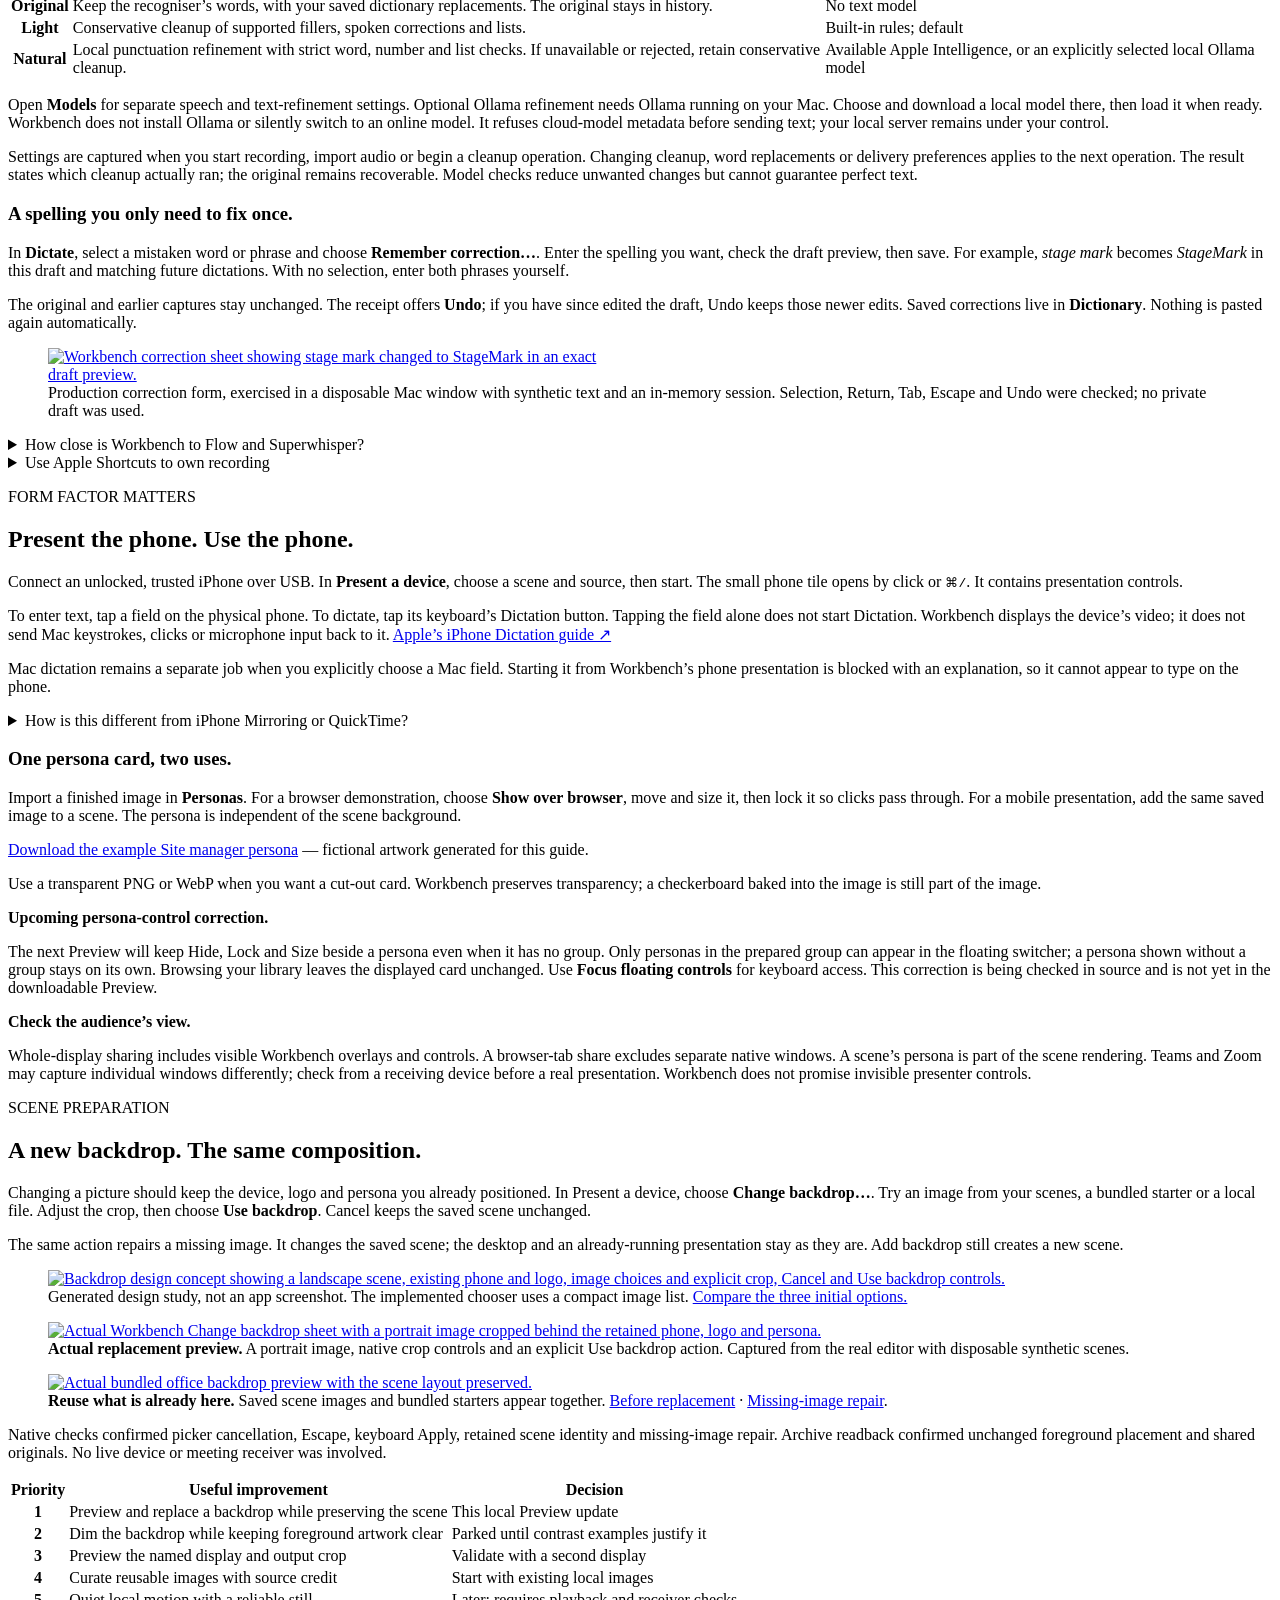
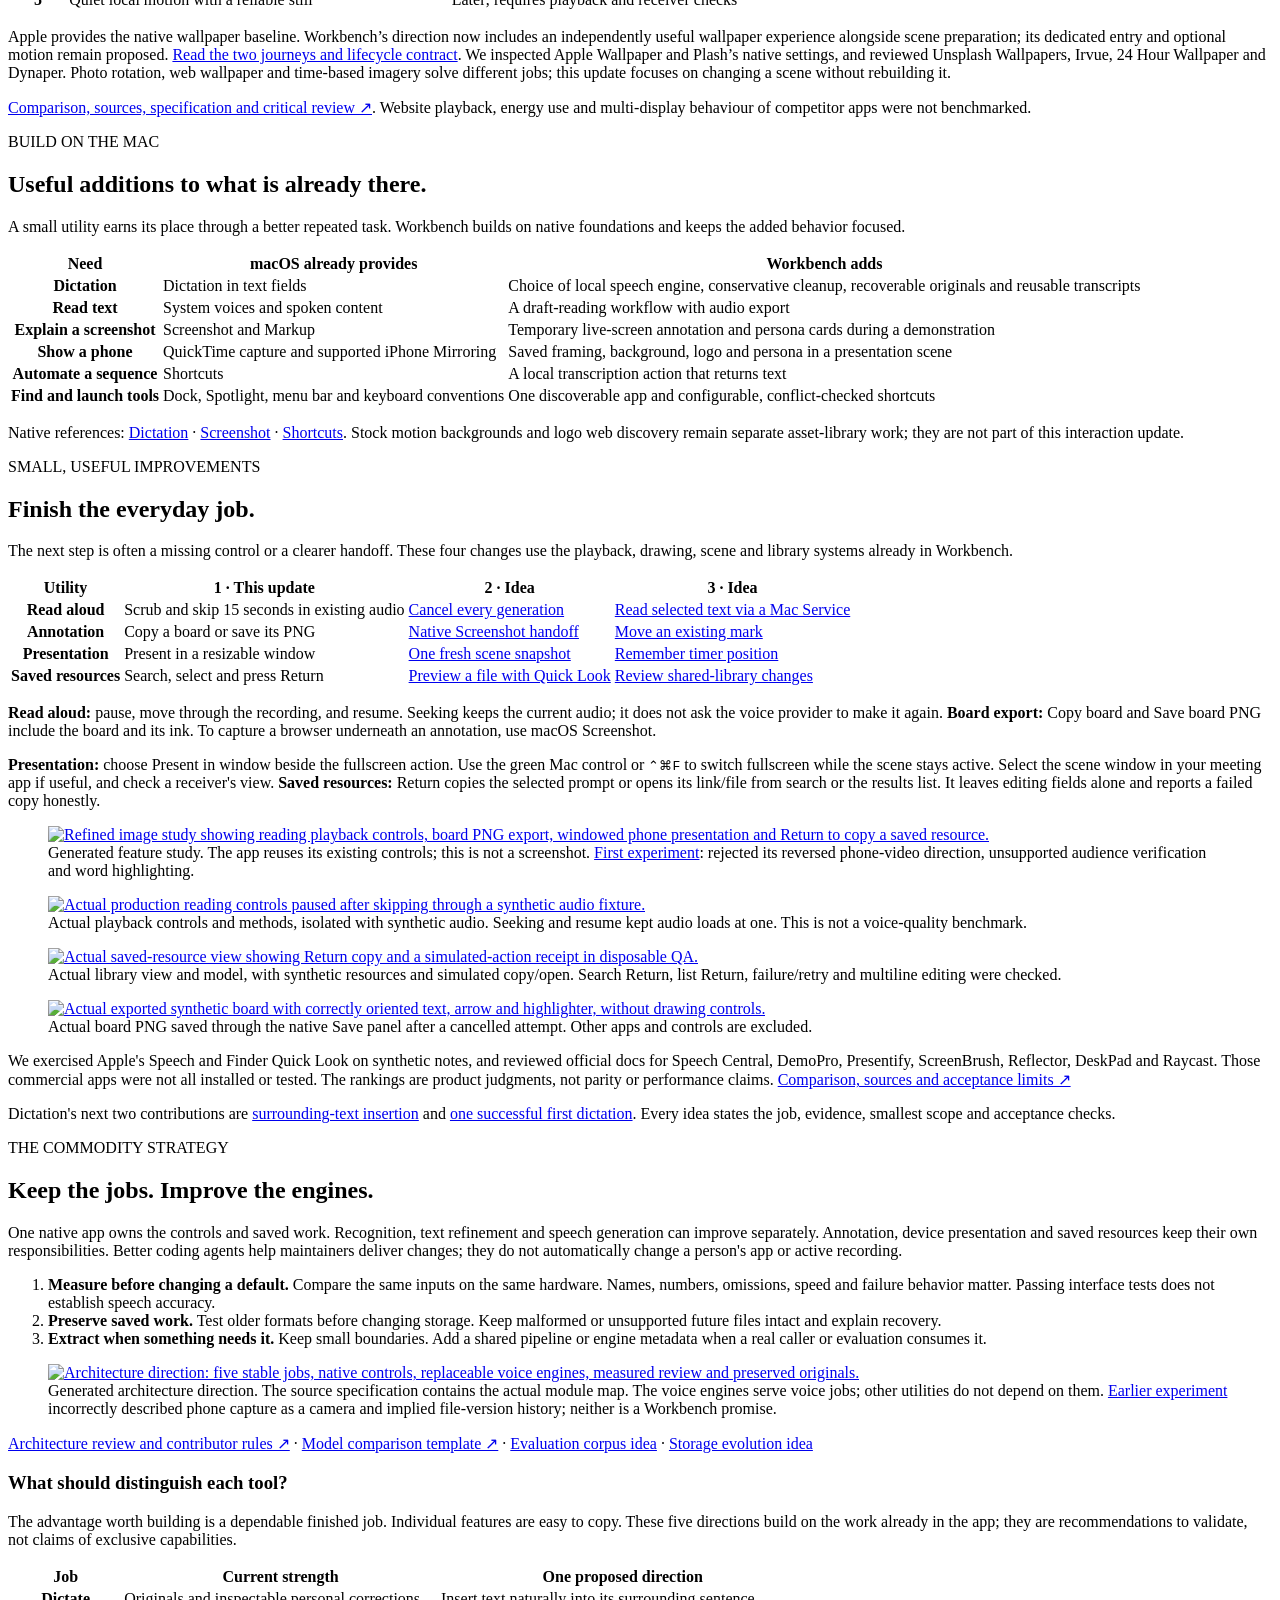
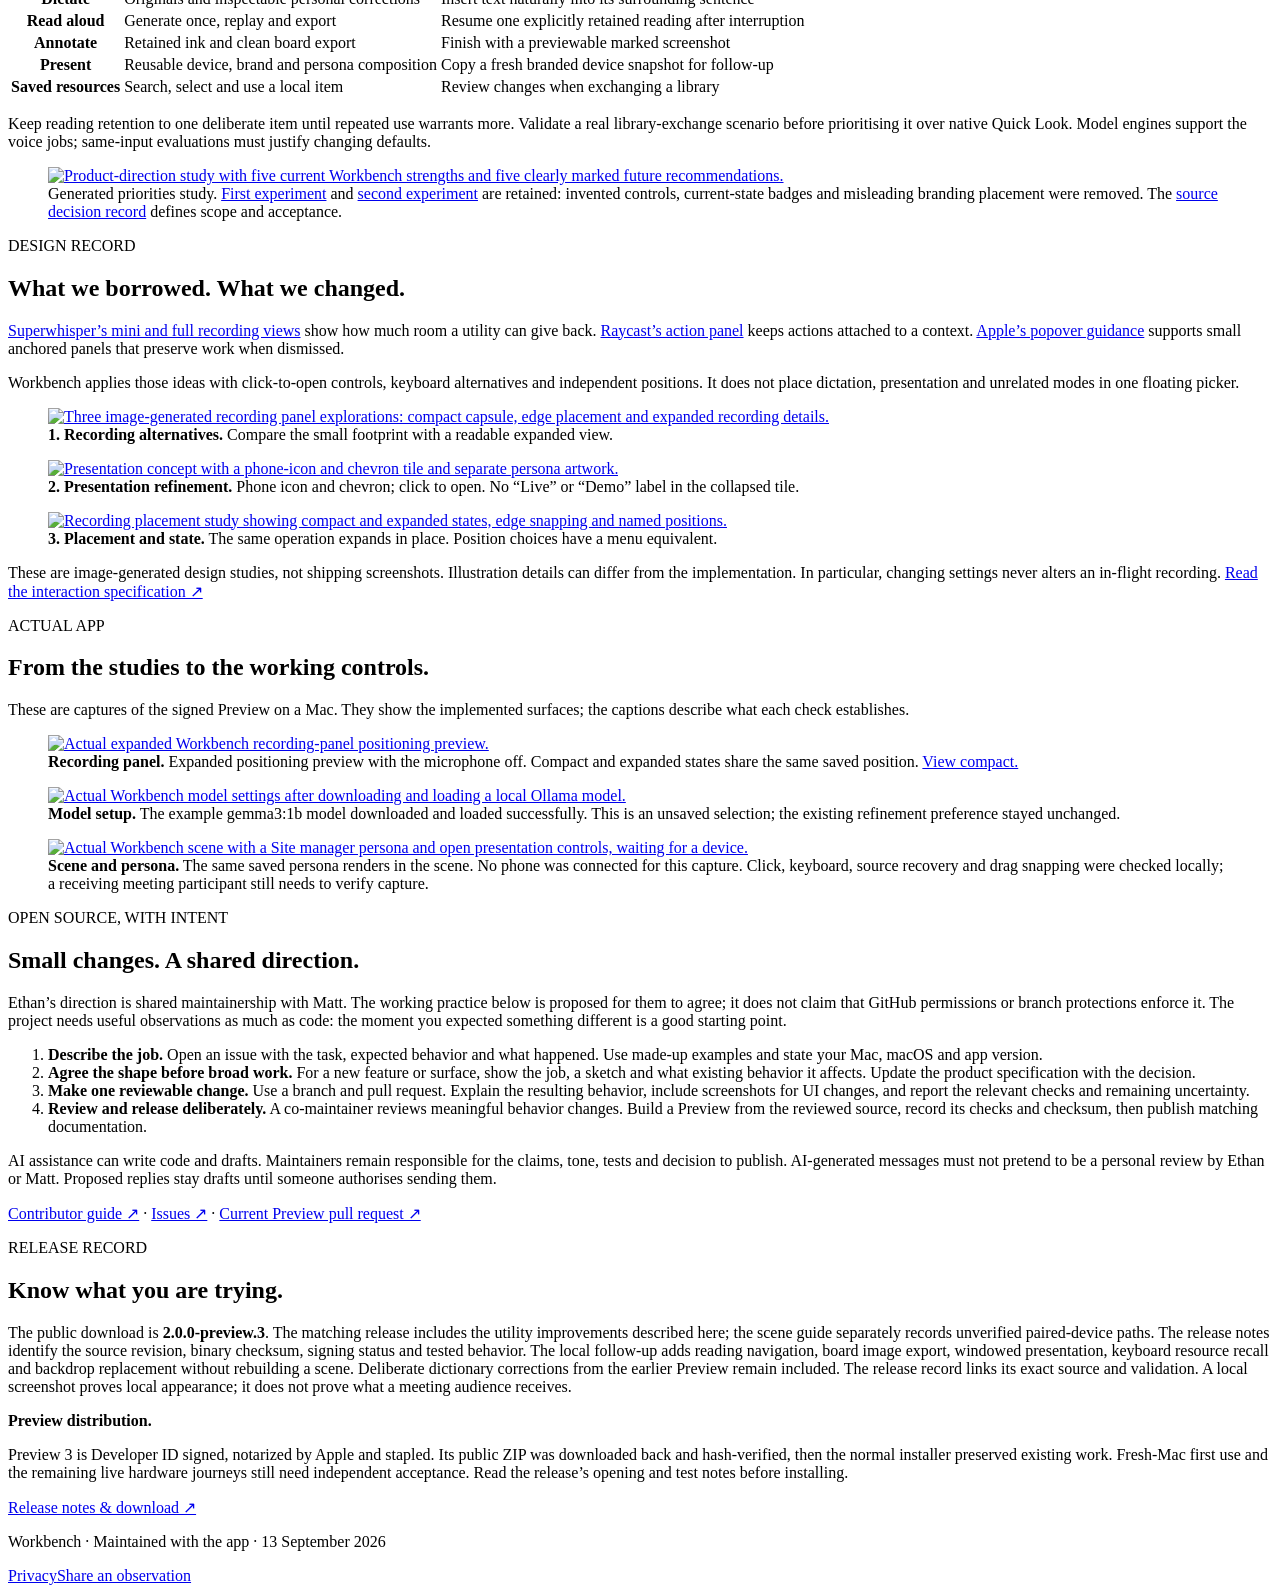
==== commit f0283539: "Keep controls beside ungrouped personas" ====
--- a/site/guide/index.html
+++ b/site/guide/index.html
@@ -48,6 +48,7 @@
       <p>Mac dictation remains a separate job when you explicitly choose a Mac field. Starting it from Workbench’s phone presentation is blocked with an explanation, so it cannot appear to type on the phone.</p>
       <details><summary>How is this different from iPhone Mirroring or QuickTime?</summary><p>Workbench can open Apple’s separate apps. iPhone Mirroring provides its own supported input flow and keeps the nearby phone locked; Apple says the phone’s microphone and camera are unavailable there. QuickTime can show a connected device. Workbench does not embed or control either app. <a href="https://support.apple.com/en-au/120421">iPhone Mirroring ↗</a> · <a href="https://support.apple.com/en-au/guide/quicktime-player/qtp356b55534/mac">QuickTime capture ↗</a></p></details>
       <h3 id="personas">One persona card, two uses.</h3><p>Import a finished image in <strong>Personas</strong>. For a browser demonstration, choose <strong>Show over browser</strong>, move and size it, then lock it so clicks pass through. For a mobile presentation, add the same saved image to a scene. The persona is independent of the scene background.</p><p><a href="/assets/guide/site-manager-persona.png" download>Download the example Site manager persona</a> — fictional artwork generated for this guide.</p><p>Use a transparent PNG or WebP when you want a cut-out card. Workbench preserves transparency; a checkerboard baked into the image is still part of the image.</p>
+      <div class="guide-note"><strong>Upcoming persona-control correction.</strong><p>The next Preview will keep Hide, Lock and Size beside a persona even when it has no group. Only personas in the prepared group can appear in the floating switcher; a persona shown without a group stays on its own. Browsing your library leaves the displayed card unchanged. Use <strong>Focus floating controls</strong> for keyboard access. This correction is being checked in source and is not yet in the downloadable Preview.</p></div>
       <div class="guide-note"><strong>Check the audience’s view.</strong><p>Whole-display sharing includes visible Workbench overlays and controls. A browser-tab share excludes separate native windows. A scene’s persona is part of the scene rendering. Teams and Zoom may capture individual windows differently; check from a receiving device before a real presentation. Workbench does not promise invisible presenter controls.</p></div>
     </section>
     <section id="backgrounds"><p class="eyebrow">SCENE PREPARATION</p><h2>A new backdrop. The same composition.</h2><p>Changing a picture should keep the device, logo and persona you already positioned. In Present a device, choose <strong>Change backdrop…</strong>. Try an image from your scenes, a bundled starter or a local file. Adjust the crop, then choose <strong>Use backdrop</strong>. Cancel keeps the saved scene unchanged.</p><p>The same action repairs a missing image. It changes the saved scene; the desktop and an already-running presentation stay as they are. Add backdrop still creates a new scene.</p>
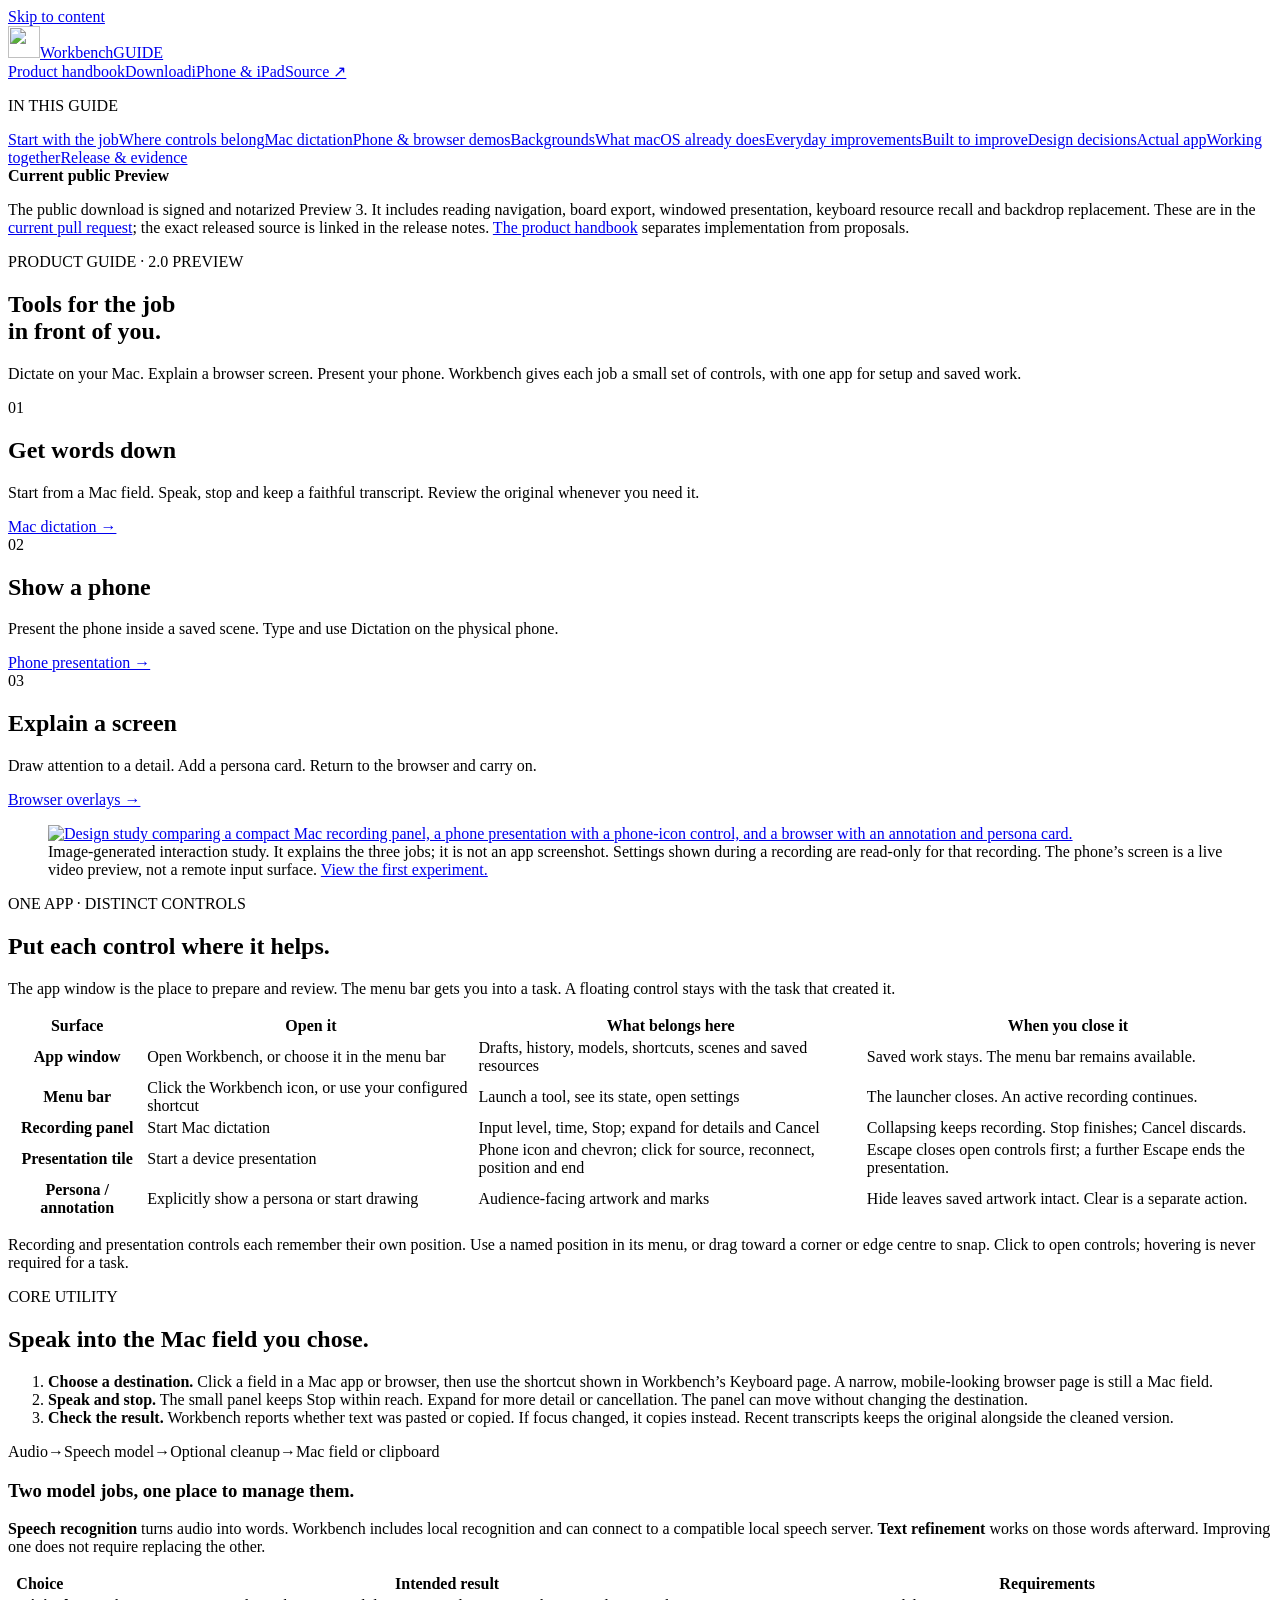
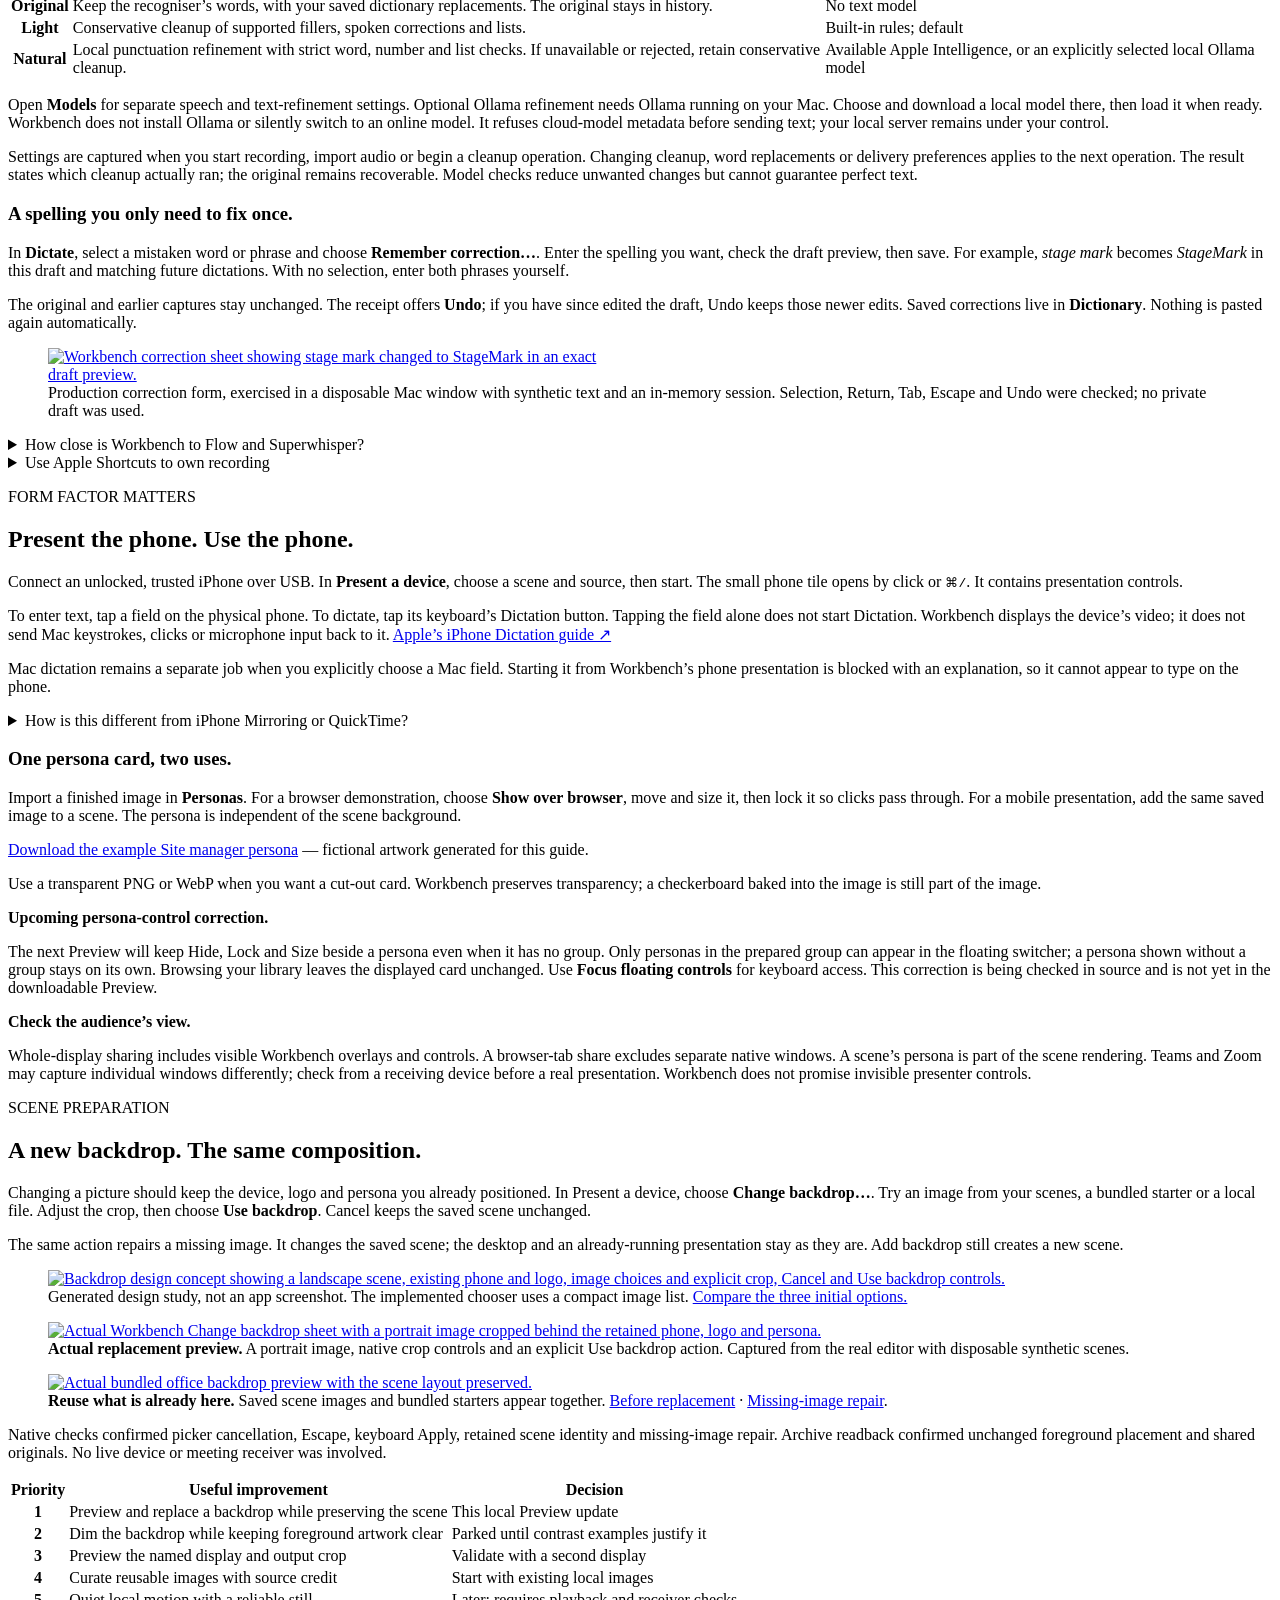
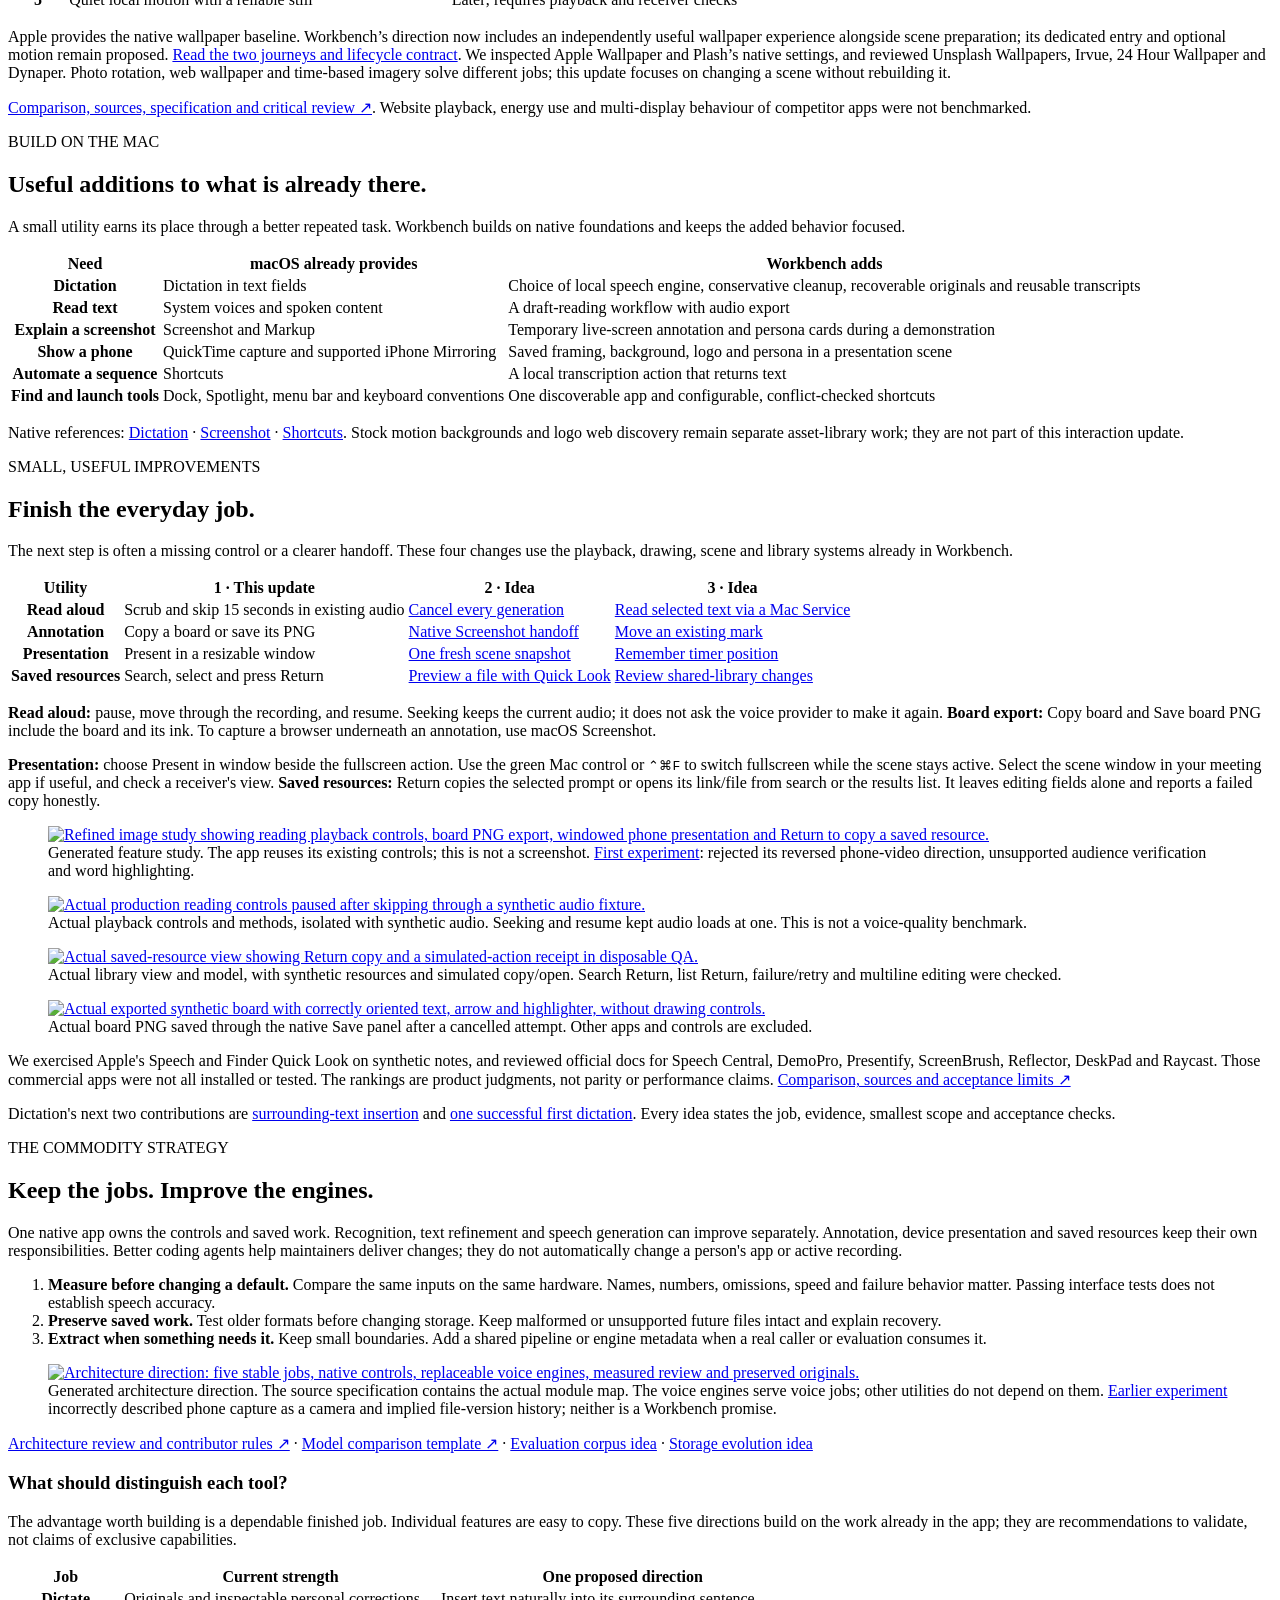
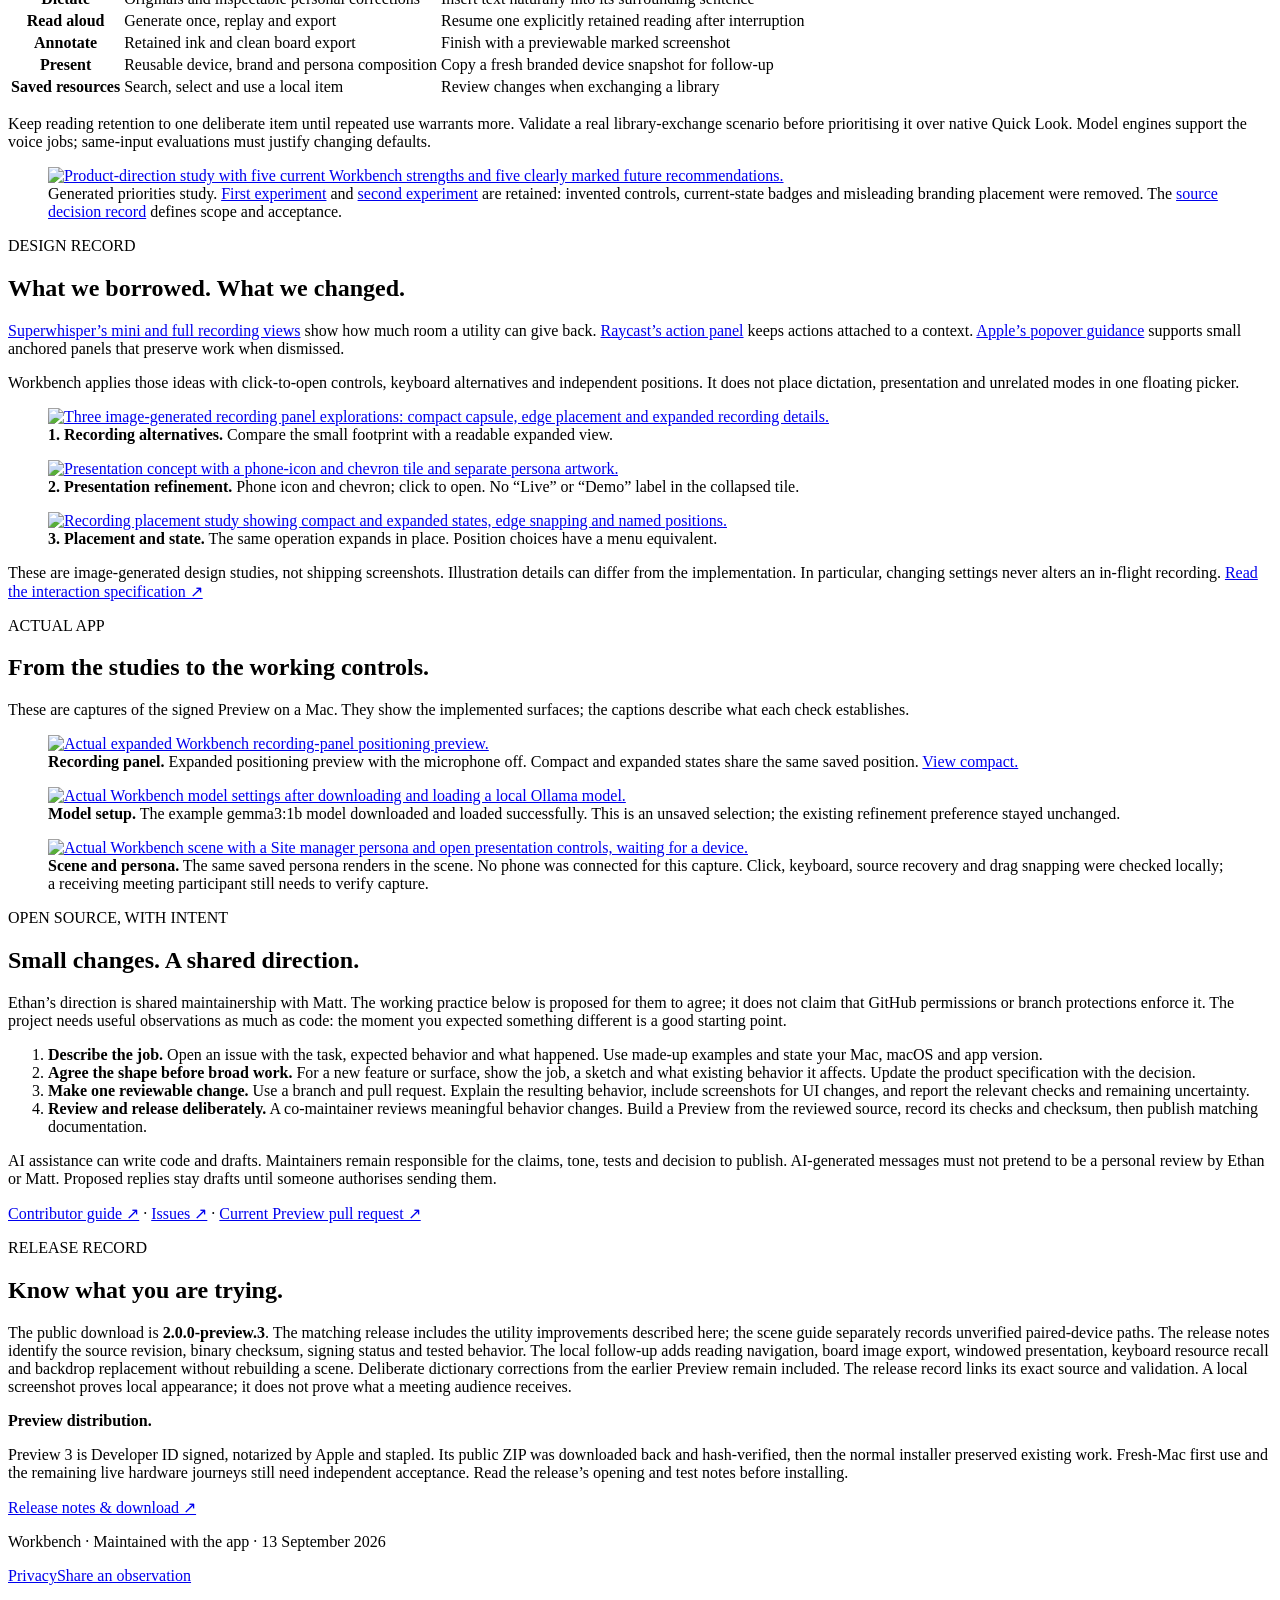
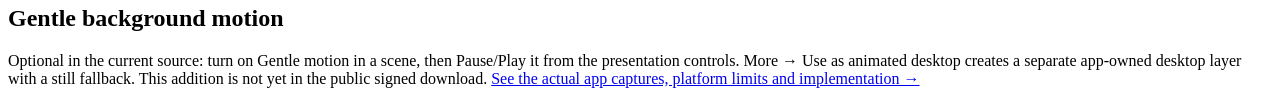
==== commit 950a4a92: "Document gentle motion with native captures and platform limits" ====
--- a/site/guide/index.html
+++ b/site/guide/index.html
@@ -89,5 +89,6 @@
     <section id="release"><p class="eyebrow">RELEASE RECORD</p><h2>Know what you are trying.</h2><p>The public download is <strong>2.0.0-preview.3</strong>. The matching release includes the utility improvements described here; the scene guide separately records unverified paired-device paths. The release notes identify the source revision, binary checksum, signing status and tested behavior. The local follow-up adds reading navigation, board image export, windowed presentation, keyboard resource recall and backdrop replacement without rebuilding a scene. Deliberate dictionary corrections from the earlier Preview remain included. The release record links its exact source and validation. A local screenshot proves local appearance; it does not prove what a meeting audience receives.</p><div class="guide-note"><strong>Preview distribution.</strong><p>Preview 3 is Developer ID signed, notarized by Apple and stapled. Its public ZIP was downloaded back and hash-verified, then the normal installer preserved existing work. Fresh-Mac first use and the remaining live hardware journeys still need independent acceptance. Read the release’s opening and test notes before installing.</p></div><p><a class="button primary" href="https://github.com/EthDawg/workbench/releases/tag/v2.0.0-preview.3">Release notes &amp; download ↗</a></p></section>
     <footer class="guide-footer"><p>Workbench · Maintained with the app · 13 September 2026</p><a href="/privacy.html">Privacy</a><a href="/#feedback">Share an observation</a></footer>
   </div>
+<section id="gentle-motion"><h2>Gentle background motion</h2><p>Optional in the current source: turn on Gentle motion in a scene, then Pause/Play it from the presentation controls. More → Use as animated desktop creates a separate app-owned desktop layer with a still fallback. This addition is not yet in the public signed download. <a href="/scenes/#gentle-motion">See the actual app captures, platform limits and implementation →</a></p></section>
 </main>
 </body></html>
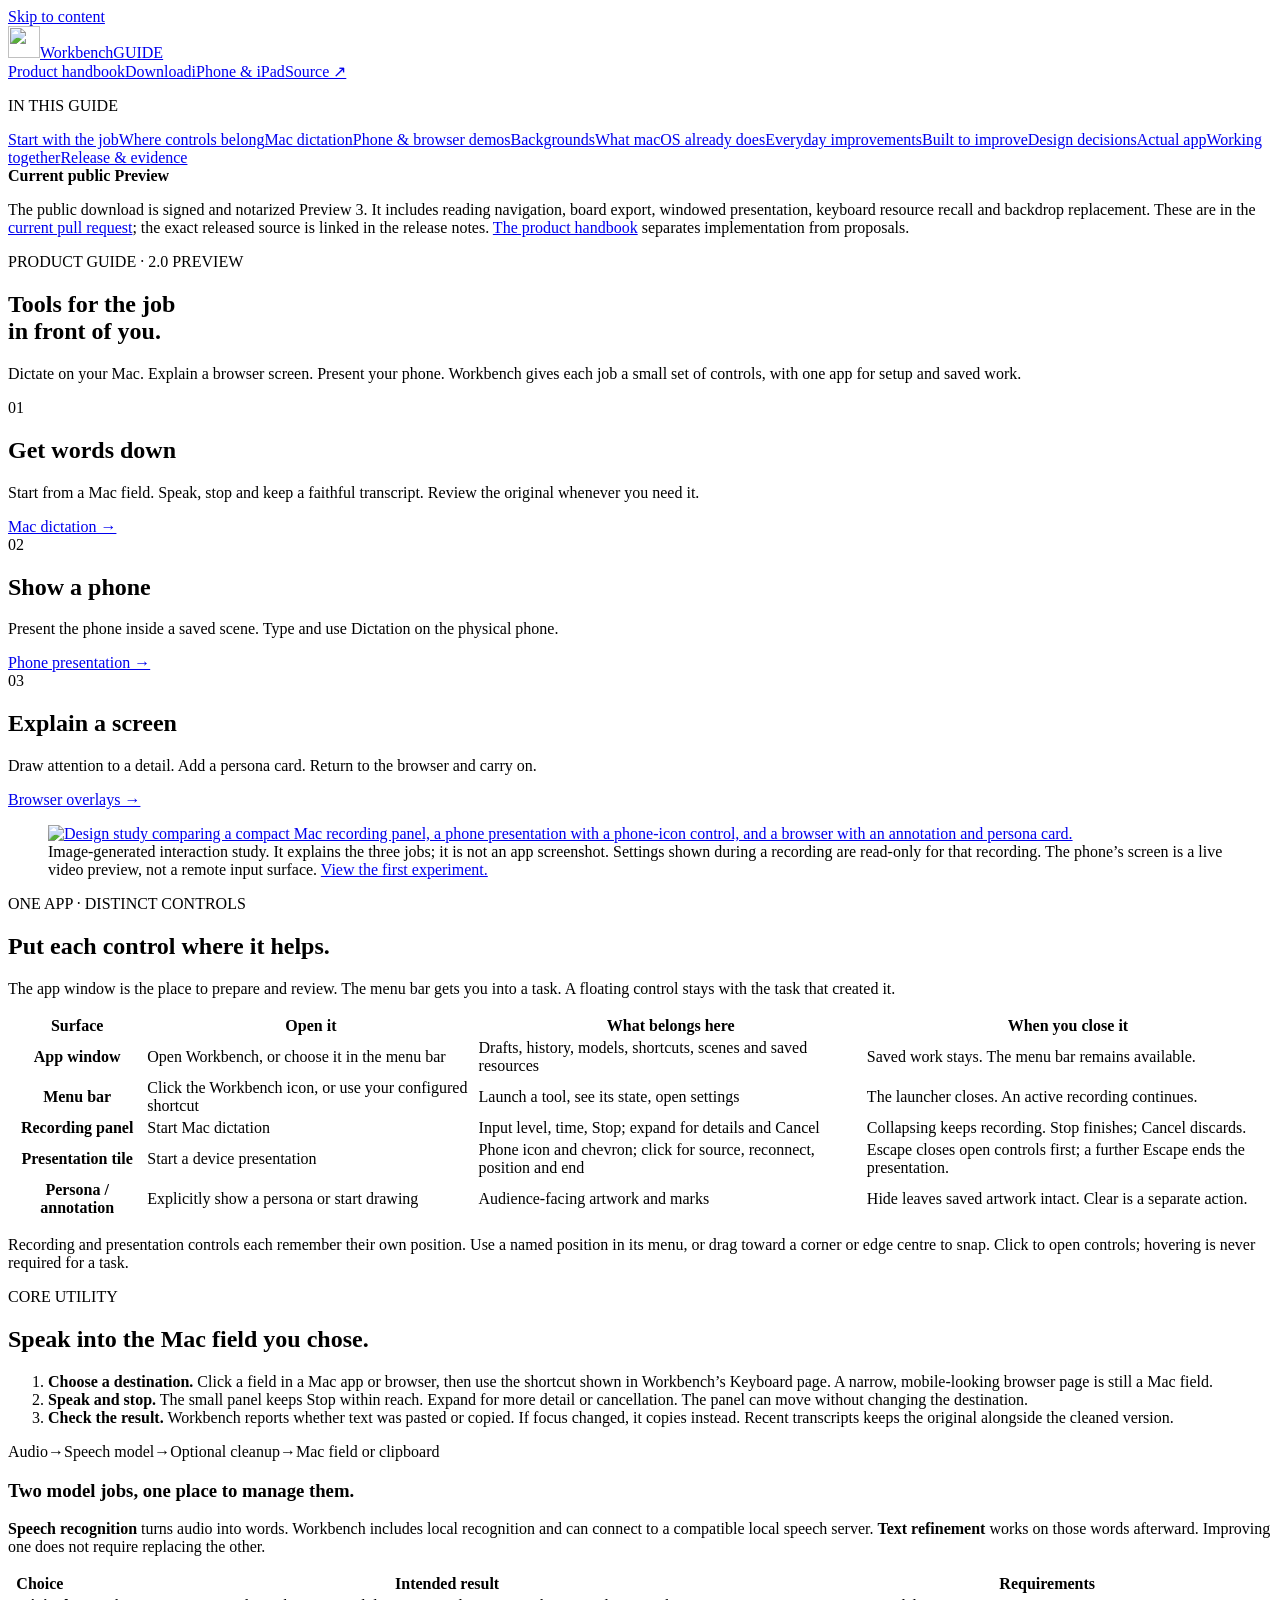
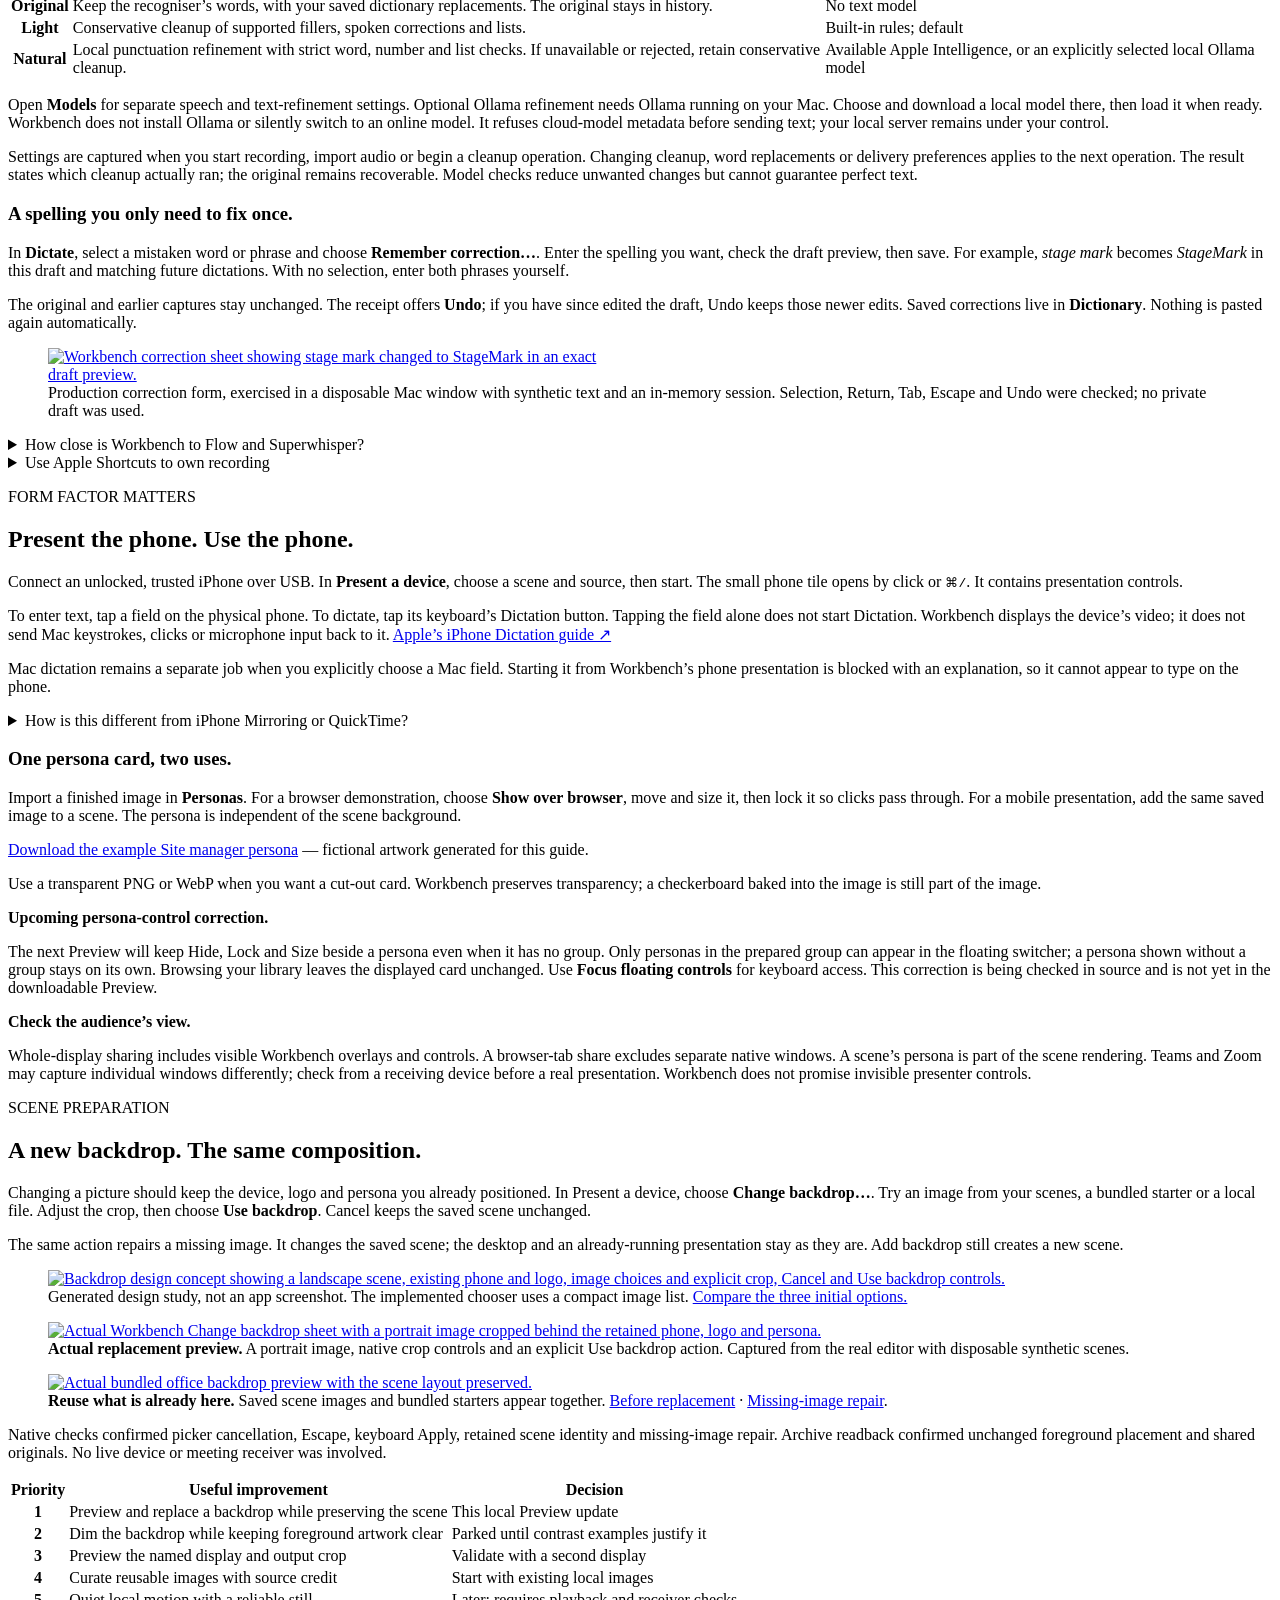
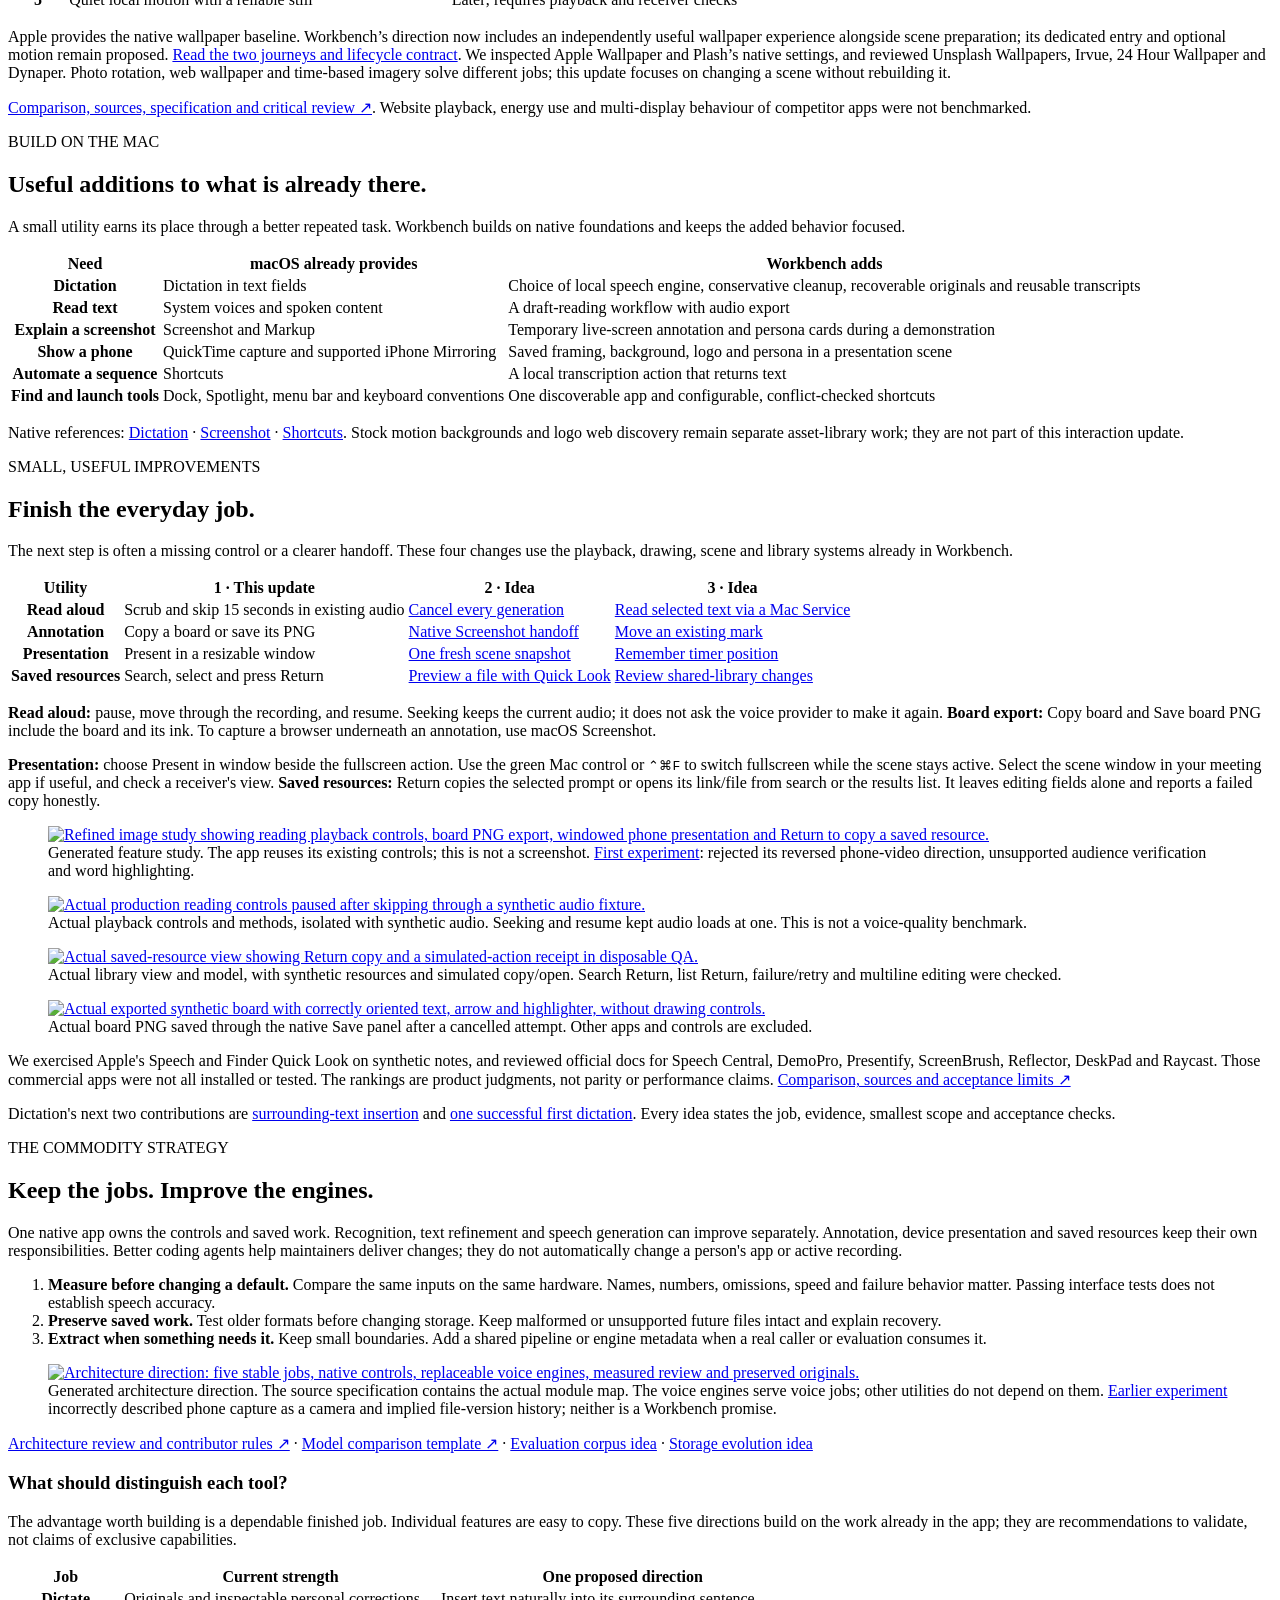
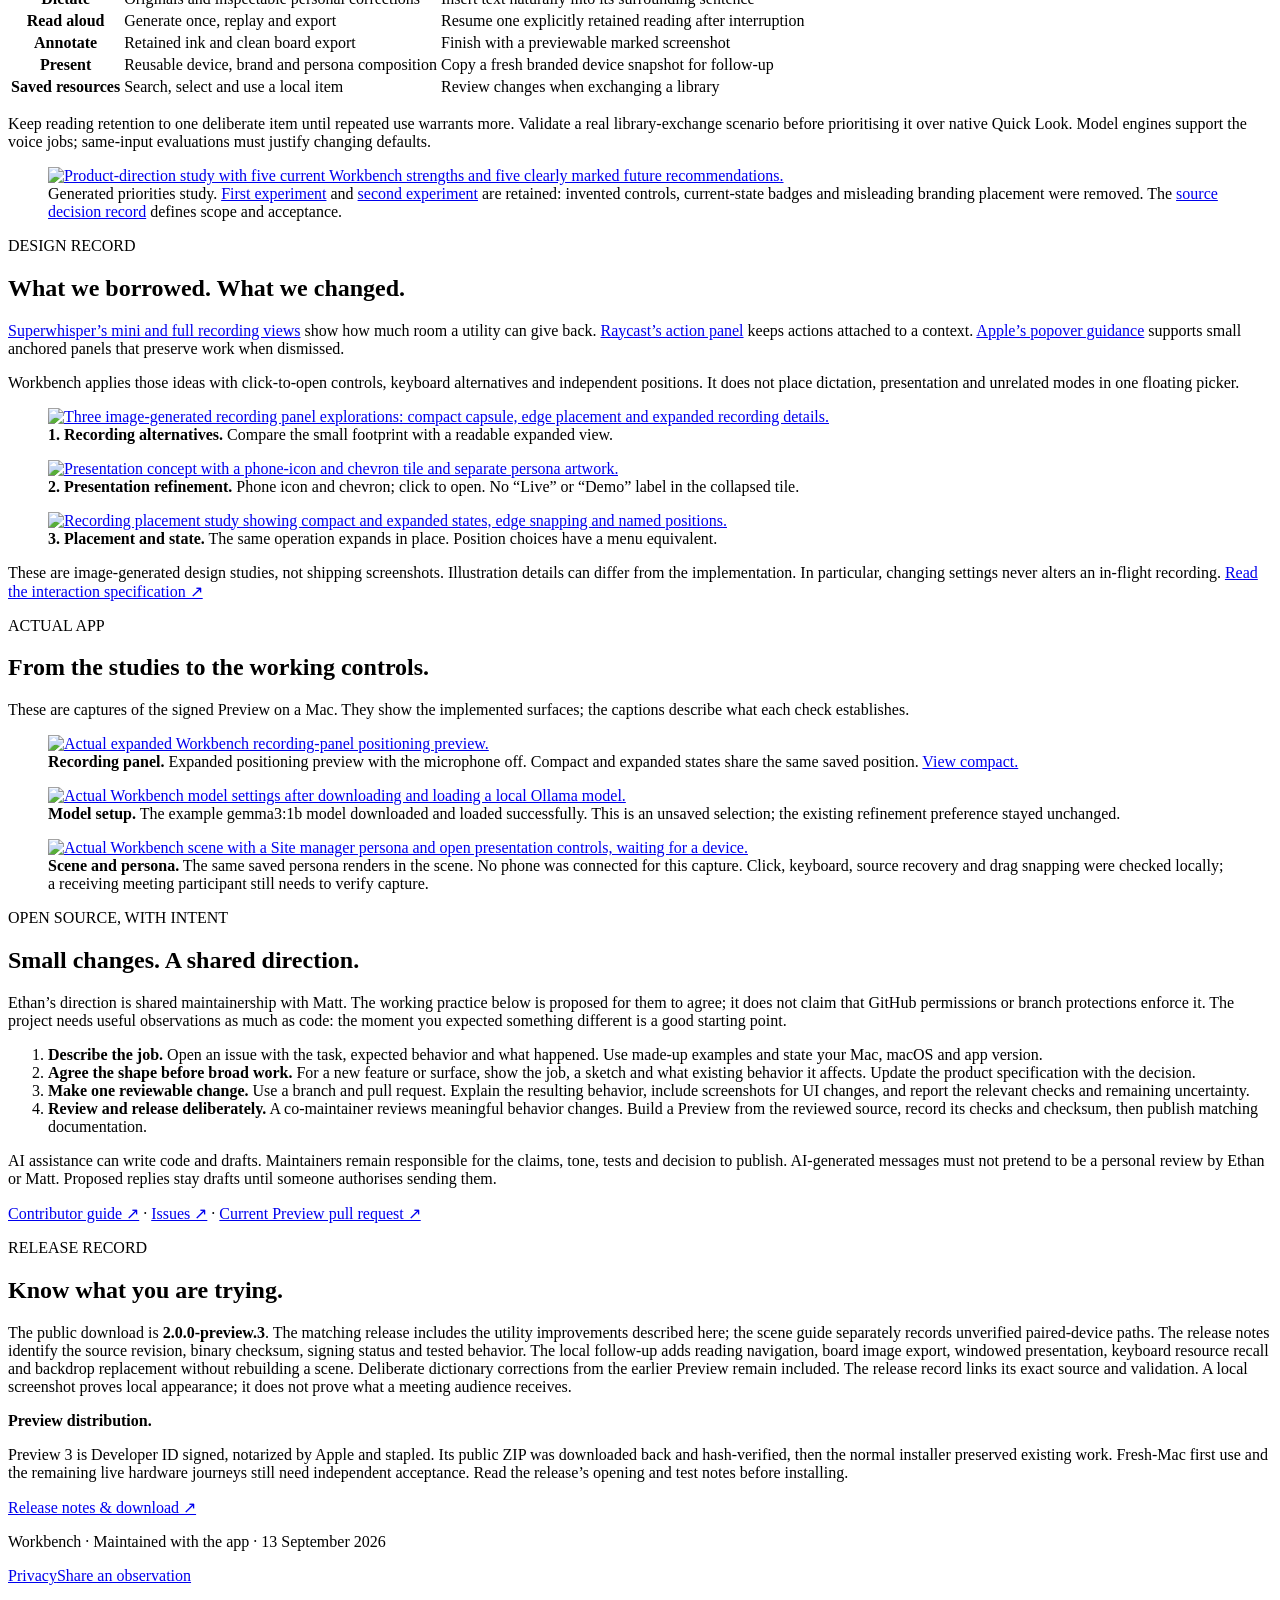
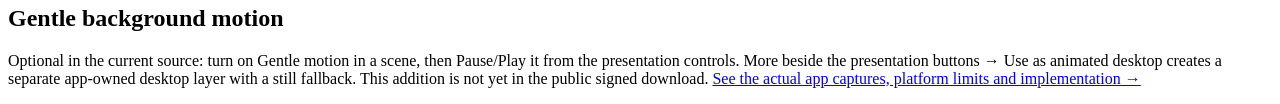
==== commit 7d3b7cc3: "Record signed Mac installation and clarify desktop motion entry" ====
--- a/site/guide/index.html
+++ b/site/guide/index.html
@@ -89,6 +89,6 @@
     <section id="release"><p class="eyebrow">RELEASE RECORD</p><h2>Know what you are trying.</h2><p>The public download is <strong>2.0.0-preview.3</strong>. The matching release includes the utility improvements described here; the scene guide separately records unverified paired-device paths. The release notes identify the source revision, binary checksum, signing status and tested behavior. The local follow-up adds reading navigation, board image export, windowed presentation, keyboard resource recall and backdrop replacement without rebuilding a scene. Deliberate dictionary corrections from the earlier Preview remain included. The release record links its exact source and validation. A local screenshot proves local appearance; it does not prove what a meeting audience receives.</p><div class="guide-note"><strong>Preview distribution.</strong><p>Preview 3 is Developer ID signed, notarized by Apple and stapled. Its public ZIP was downloaded back and hash-verified, then the normal installer preserved existing work. Fresh-Mac first use and the remaining live hardware journeys still need independent acceptance. Read the release’s opening and test notes before installing.</p></div><p><a class="button primary" href="https://github.com/EthDawg/workbench/releases/tag/v2.0.0-preview.3">Release notes &amp; download ↗</a></p></section>
     <footer class="guide-footer"><p>Workbench · Maintained with the app · 13 September 2026</p><a href="/privacy.html">Privacy</a><a href="/#feedback">Share an observation</a></footer>
   </div>
-<section id="gentle-motion"><h2>Gentle background motion</h2><p>Optional in the current source: turn on Gentle motion in a scene, then Pause/Play it from the presentation controls. More → Use as animated desktop creates a separate app-owned desktop layer with a still fallback. This addition is not yet in the public signed download. <a href="/scenes/#gentle-motion">See the actual app captures, platform limits and implementation →</a></p></section>
+<section id="gentle-motion"><h2>Gentle background motion</h2><p>Optional in the current source: turn on Gentle motion in a scene, then Pause/Play it from the presentation controls. More beside the presentation buttons → Use as animated desktop creates a separate app-owned desktop layer with a still fallback. This addition is not yet in the public signed download. <a href="/scenes/#gentle-motion">See the actual app captures, platform limits and implementation →</a></p></section>
 </main>
 </body></html>
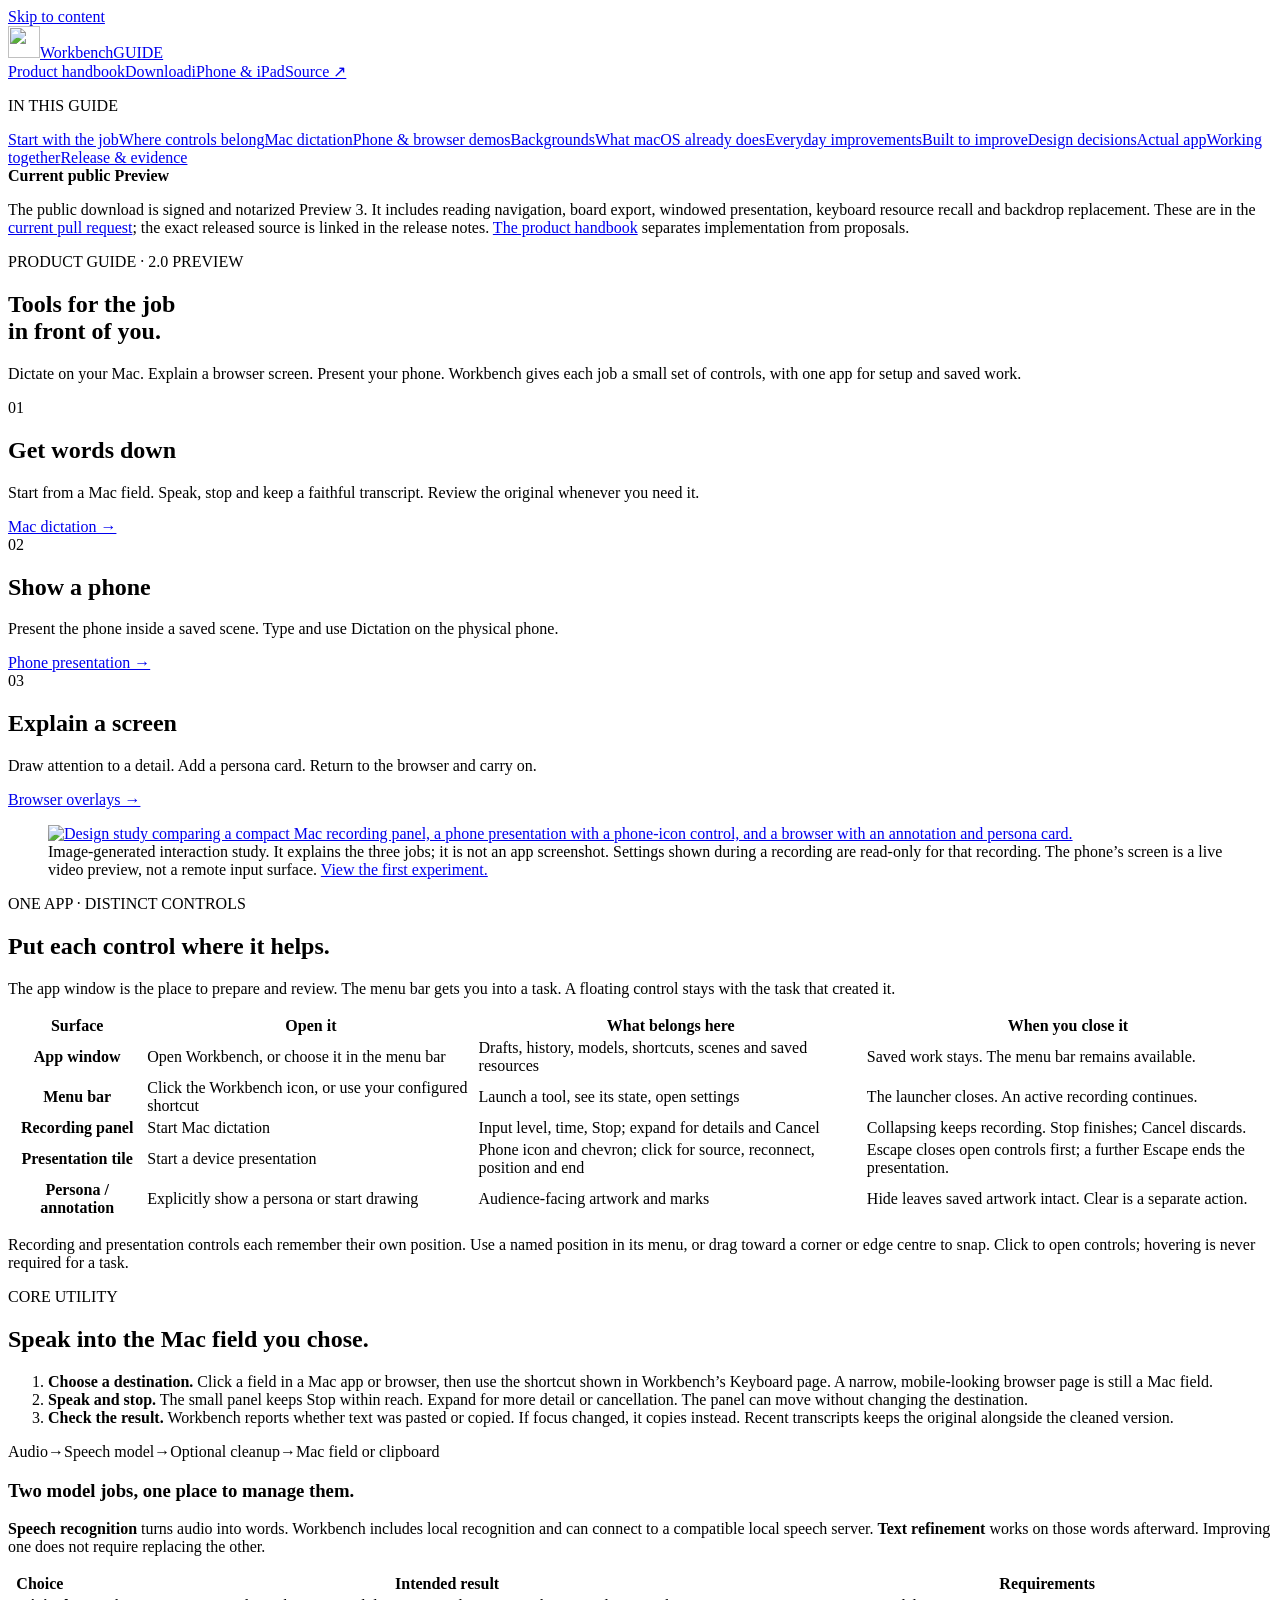
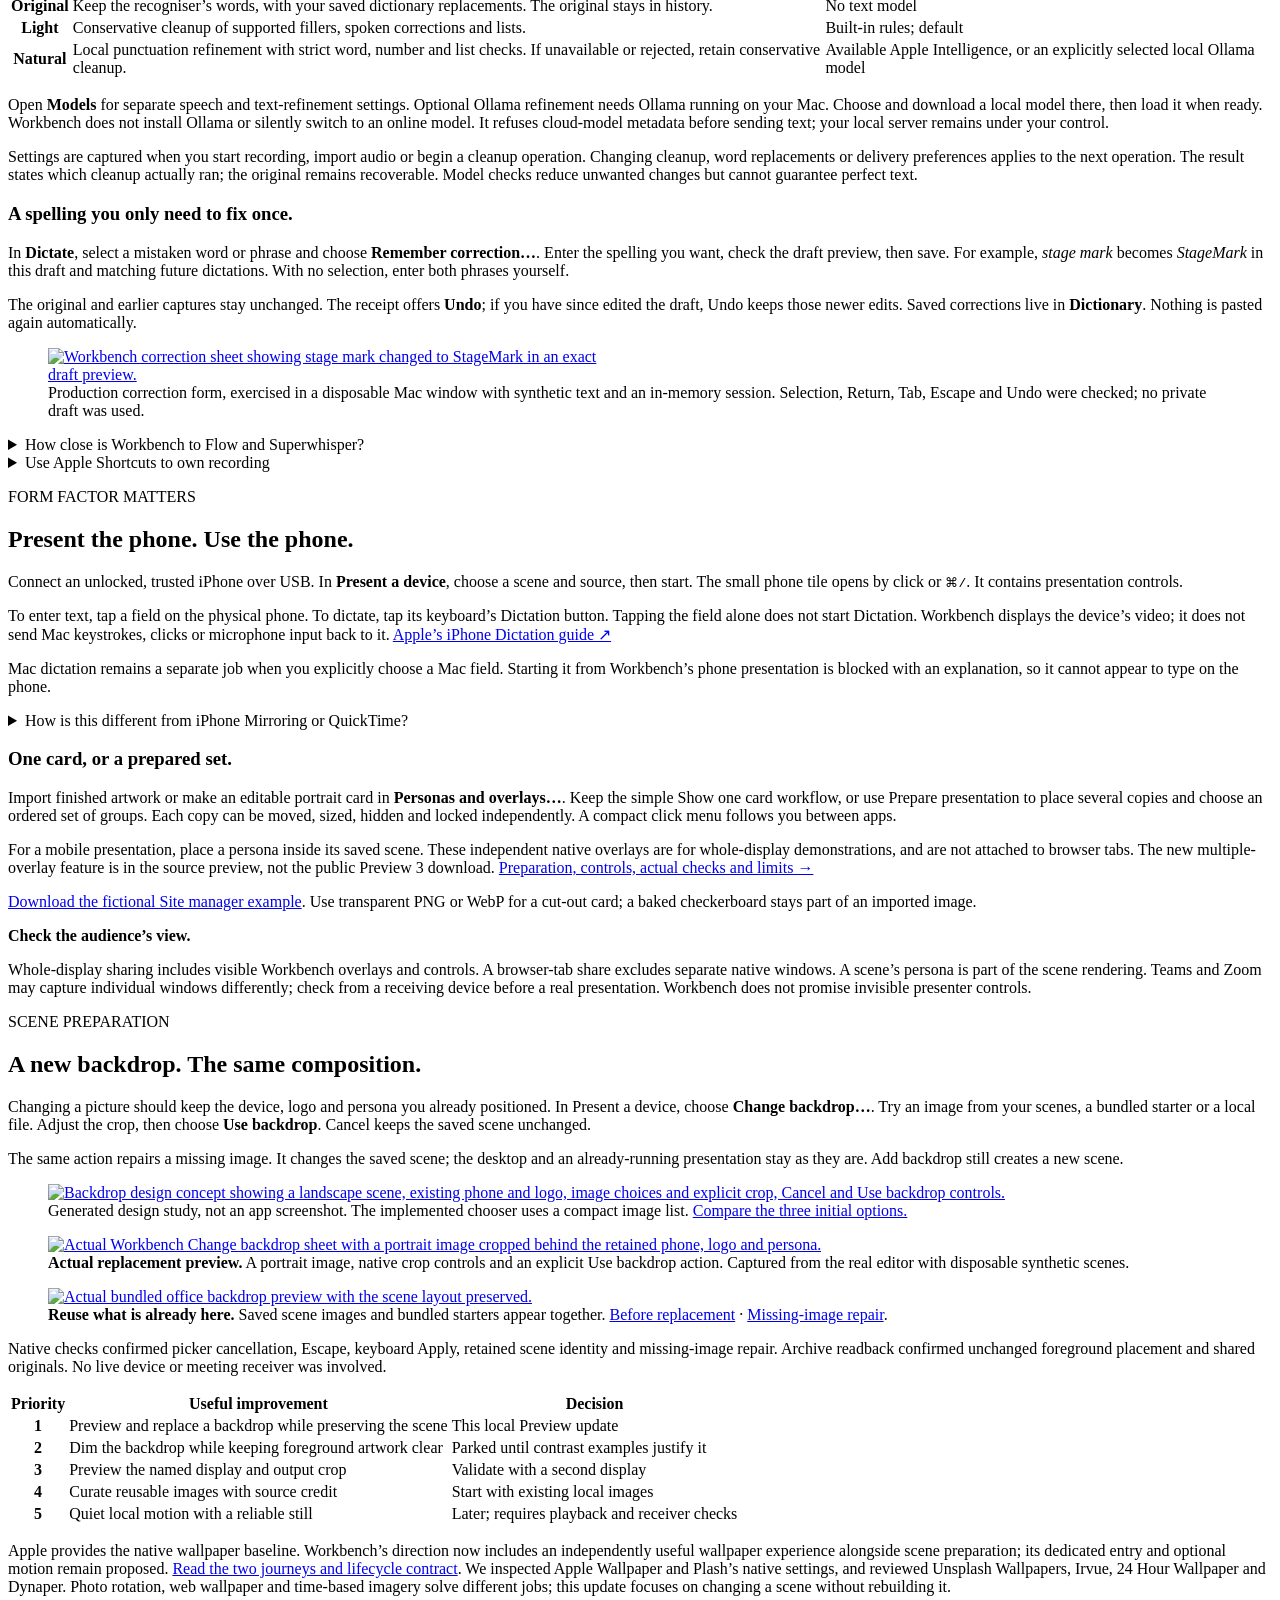
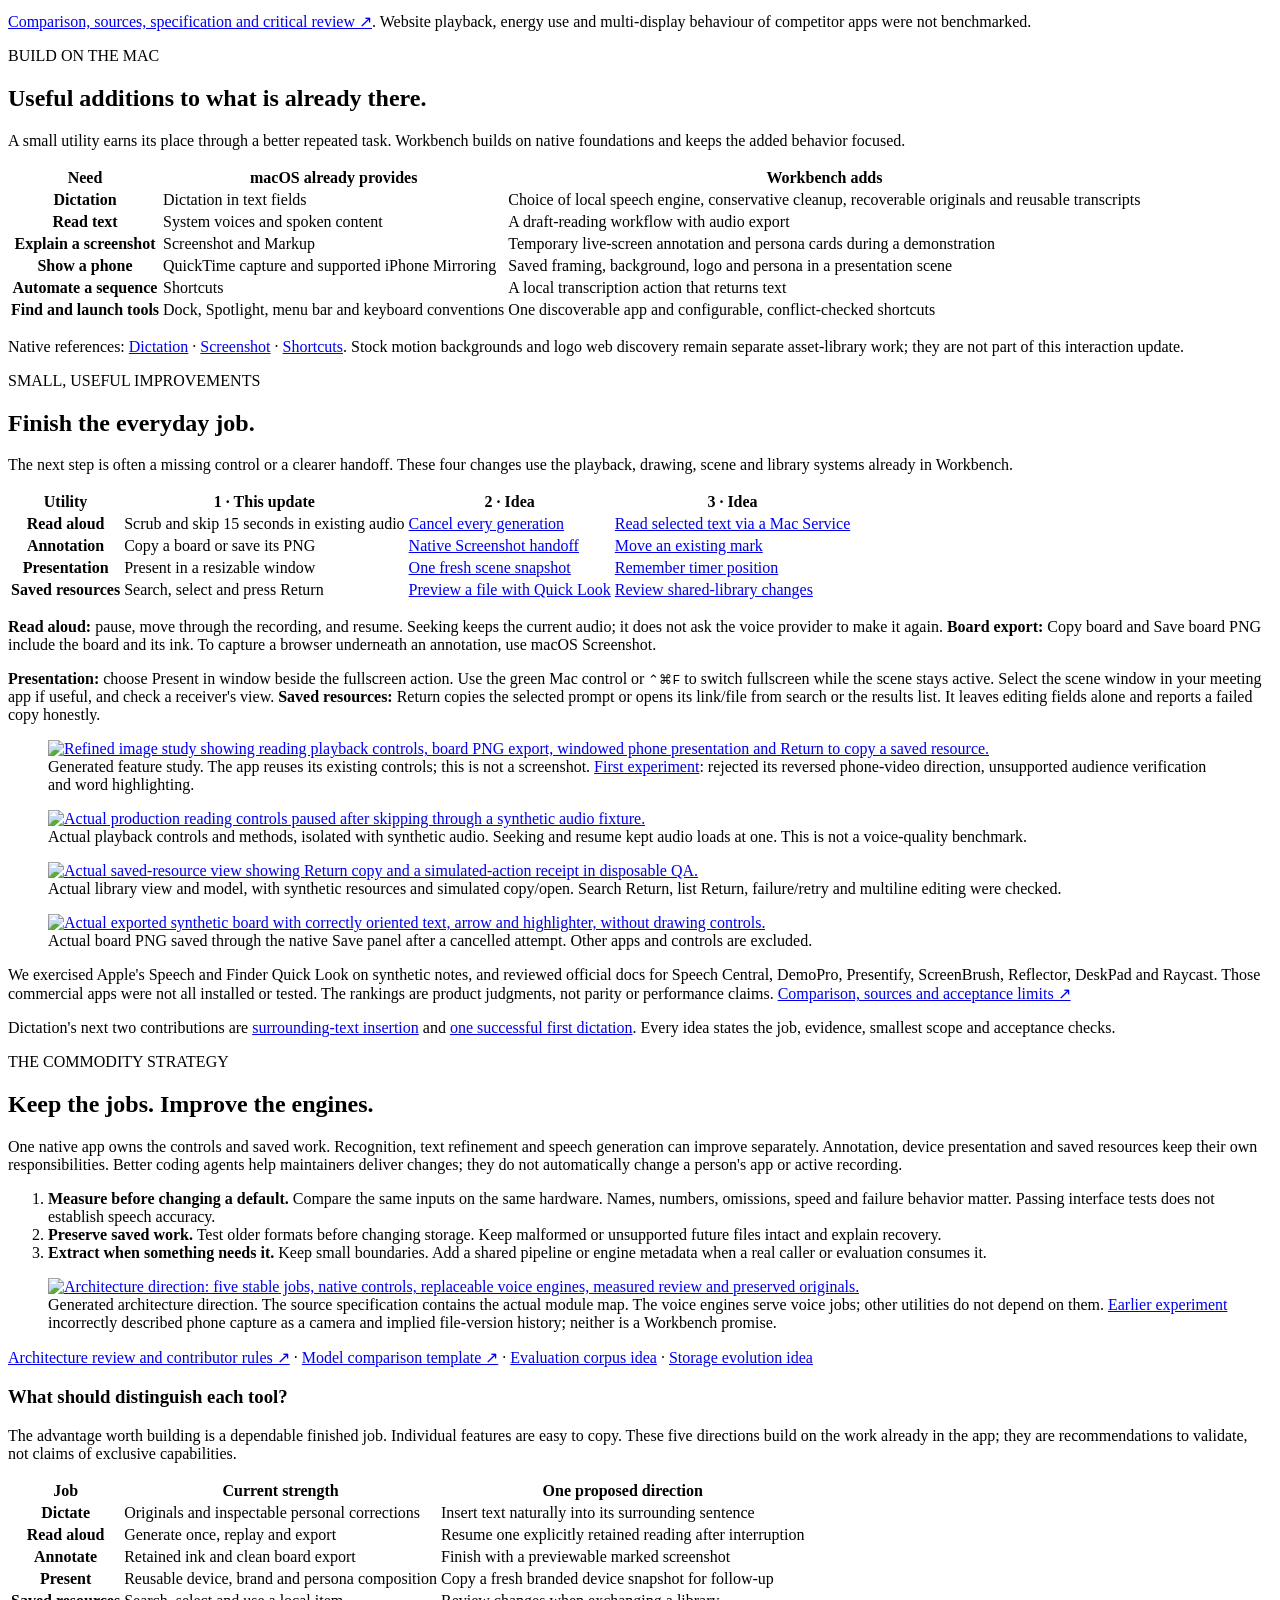
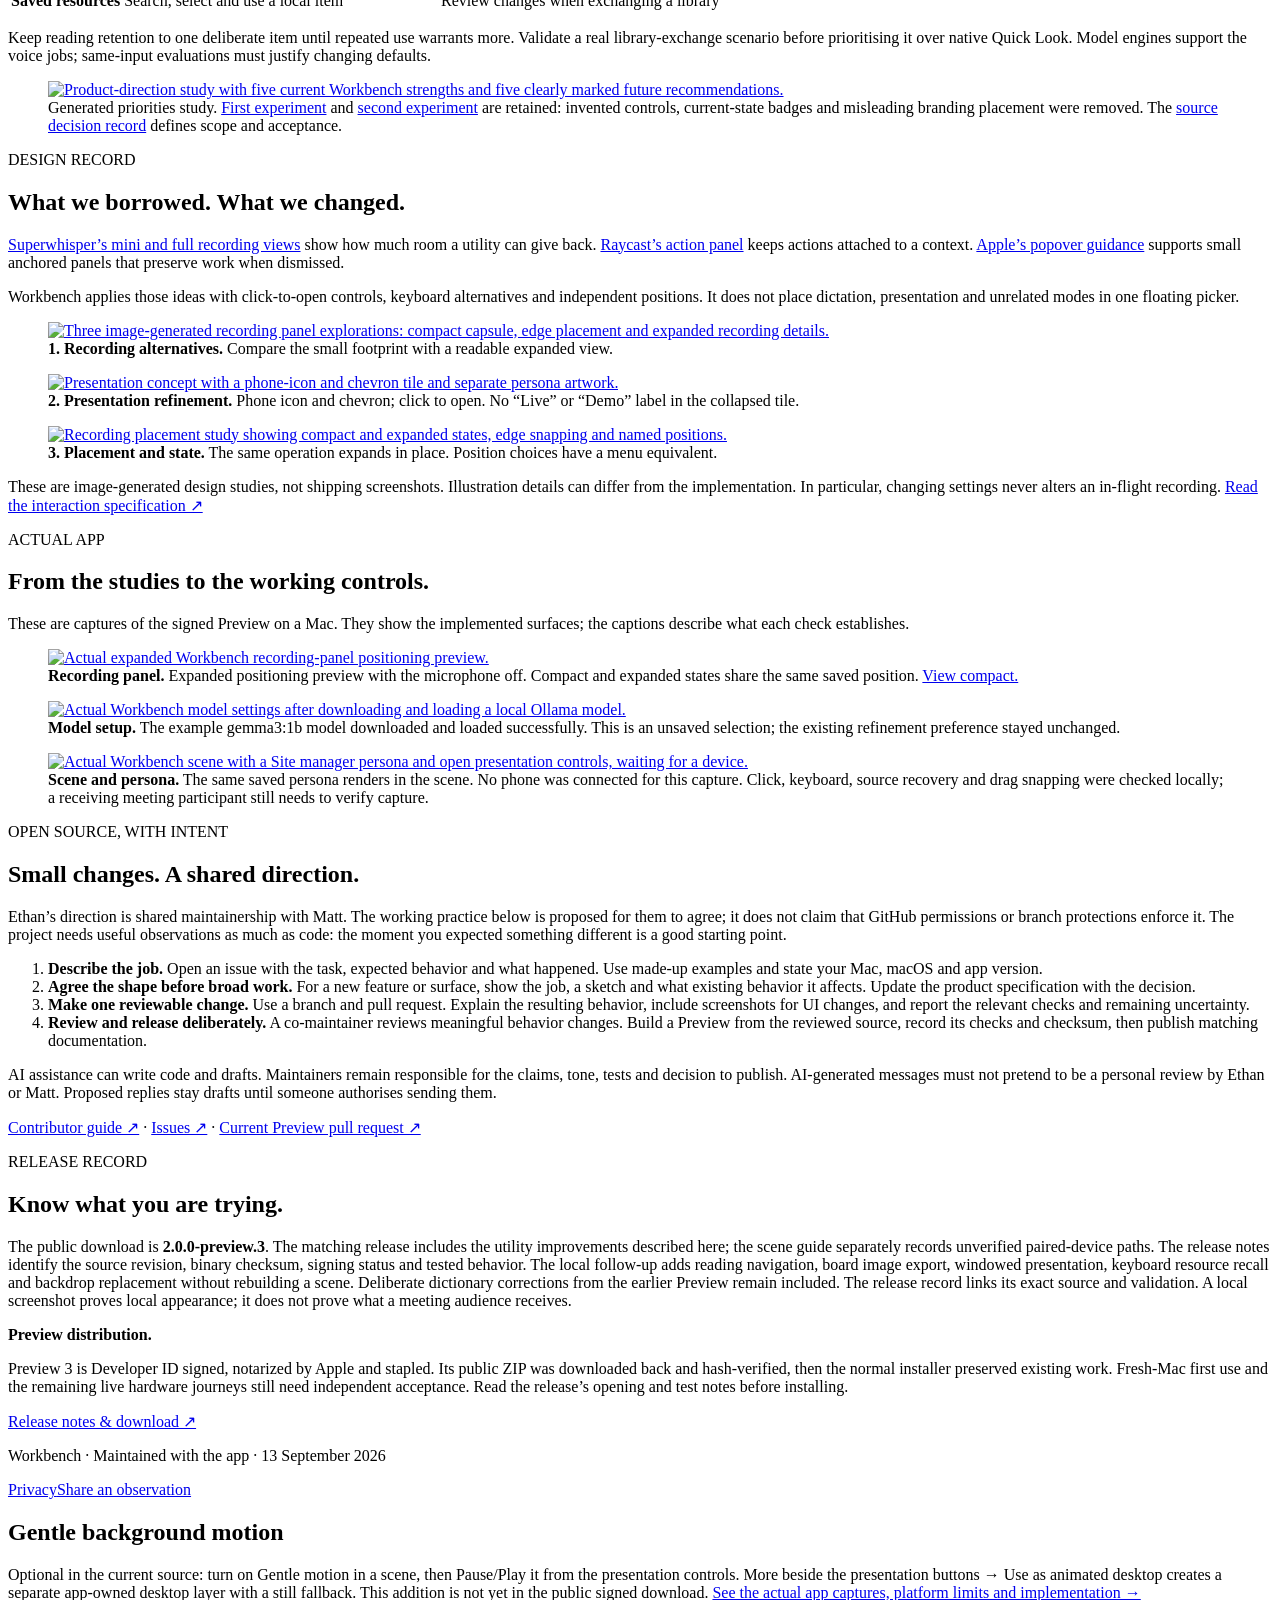
==== commit fb482278: "Document multi-overlay workflows and verified Preview delivery" ====
--- a/site/guide/index.html
+++ b/site/guide/index.html
@@ -47,8 +47,7 @@
       <p>To enter text, tap a field on the physical phone. To dictate, tap its keyboard’s Dictation button. Tapping the field alone does not start Dictation. Workbench displays the device’s video; it does not send Mac keystrokes, clicks or microphone input back to it. <a href="https://support.apple.com/en-gb/guide/iphone/iph2c0651d2/ios">Apple’s iPhone Dictation guide ↗</a></p>
       <p>Mac dictation remains a separate job when you explicitly choose a Mac field. Starting it from Workbench’s phone presentation is blocked with an explanation, so it cannot appear to type on the phone.</p>
       <details><summary>How is this different from iPhone Mirroring or QuickTime?</summary><p>Workbench can open Apple’s separate apps. iPhone Mirroring provides its own supported input flow and keeps the nearby phone locked; Apple says the phone’s microphone and camera are unavailable there. QuickTime can show a connected device. Workbench does not embed or control either app. <a href="https://support.apple.com/en-au/120421">iPhone Mirroring ↗</a> · <a href="https://support.apple.com/en-au/guide/quicktime-player/qtp356b55534/mac">QuickTime capture ↗</a></p></details>
-      <h3 id="personas">One persona card, two uses.</h3><p>Import a finished image in <strong>Personas</strong>. For a browser demonstration, choose <strong>Show over browser</strong>, move and size it, then lock it so clicks pass through. For a mobile presentation, add the same saved image to a scene. The persona is independent of the scene background.</p><p><a href="/assets/guide/site-manager-persona.png" download>Download the example Site manager persona</a> — fictional artwork generated for this guide.</p><p>Use a transparent PNG or WebP when you want a cut-out card. Workbench preserves transparency; a checkerboard baked into the image is still part of the image.</p>
-      <div class="guide-note"><strong>Upcoming persona-control correction.</strong><p>The next Preview will keep Hide, Lock and Size beside a persona even when it has no group. Only personas in the prepared group can appear in the floating switcher; a persona shown without a group stays on its own. Browsing your library leaves the displayed card unchanged. Use <strong>Focus floating controls</strong> for keyboard access. This correction is being checked in source and is not yet in the downloadable Preview.</p></div>
+      <h3 id="personas">One card, or a prepared set.</h3><p>Import finished artwork or make an editable portrait card in <strong>Personas and overlays…</strong>. Keep the simple Show one card workflow, or use Prepare presentation to place several copies and choose an ordered set of groups. Each copy can be moved, sized, hidden and locked independently. A compact click menu follows you between apps.</p><p>For a mobile presentation, place a persona inside its saved scene. These independent native overlays are for whole-display demonstrations, and are not attached to browser tabs. The new multiple-overlay feature is in the source preview, not the public Preview 3 download. <a href="/personas/">Preparation, controls, actual checks and limits →</a></p><p><a href="/assets/guide/site-manager-persona.png" download>Download the fictional Site manager example</a>. Use transparent PNG or WebP for a cut-out card; a baked checkerboard stays part of an imported image.</p>
       <div class="guide-note"><strong>Check the audience’s view.</strong><p>Whole-display sharing includes visible Workbench overlays and controls. A browser-tab share excludes separate native windows. A scene’s persona is part of the scene rendering. Teams and Zoom may capture individual windows differently; check from a receiving device before a real presentation. Workbench does not promise invisible presenter controls.</p></div>
     </section>
     <section id="backgrounds"><p class="eyebrow">SCENE PREPARATION</p><h2>A new backdrop. The same composition.</h2><p>Changing a picture should keep the device, logo and persona you already positioned. In Present a device, choose <strong>Change backdrop…</strong>. Try an image from your scenes, a bundled starter or a local file. Adjust the crop, then choose <strong>Use backdrop</strong>. Cancel keeps the saved scene unchanged.</p><p>The same action repairs a missing image. It changes the saved scene; the desktop and an already-running presentation stay as they are. Add backdrop still creates a new scene.</p>
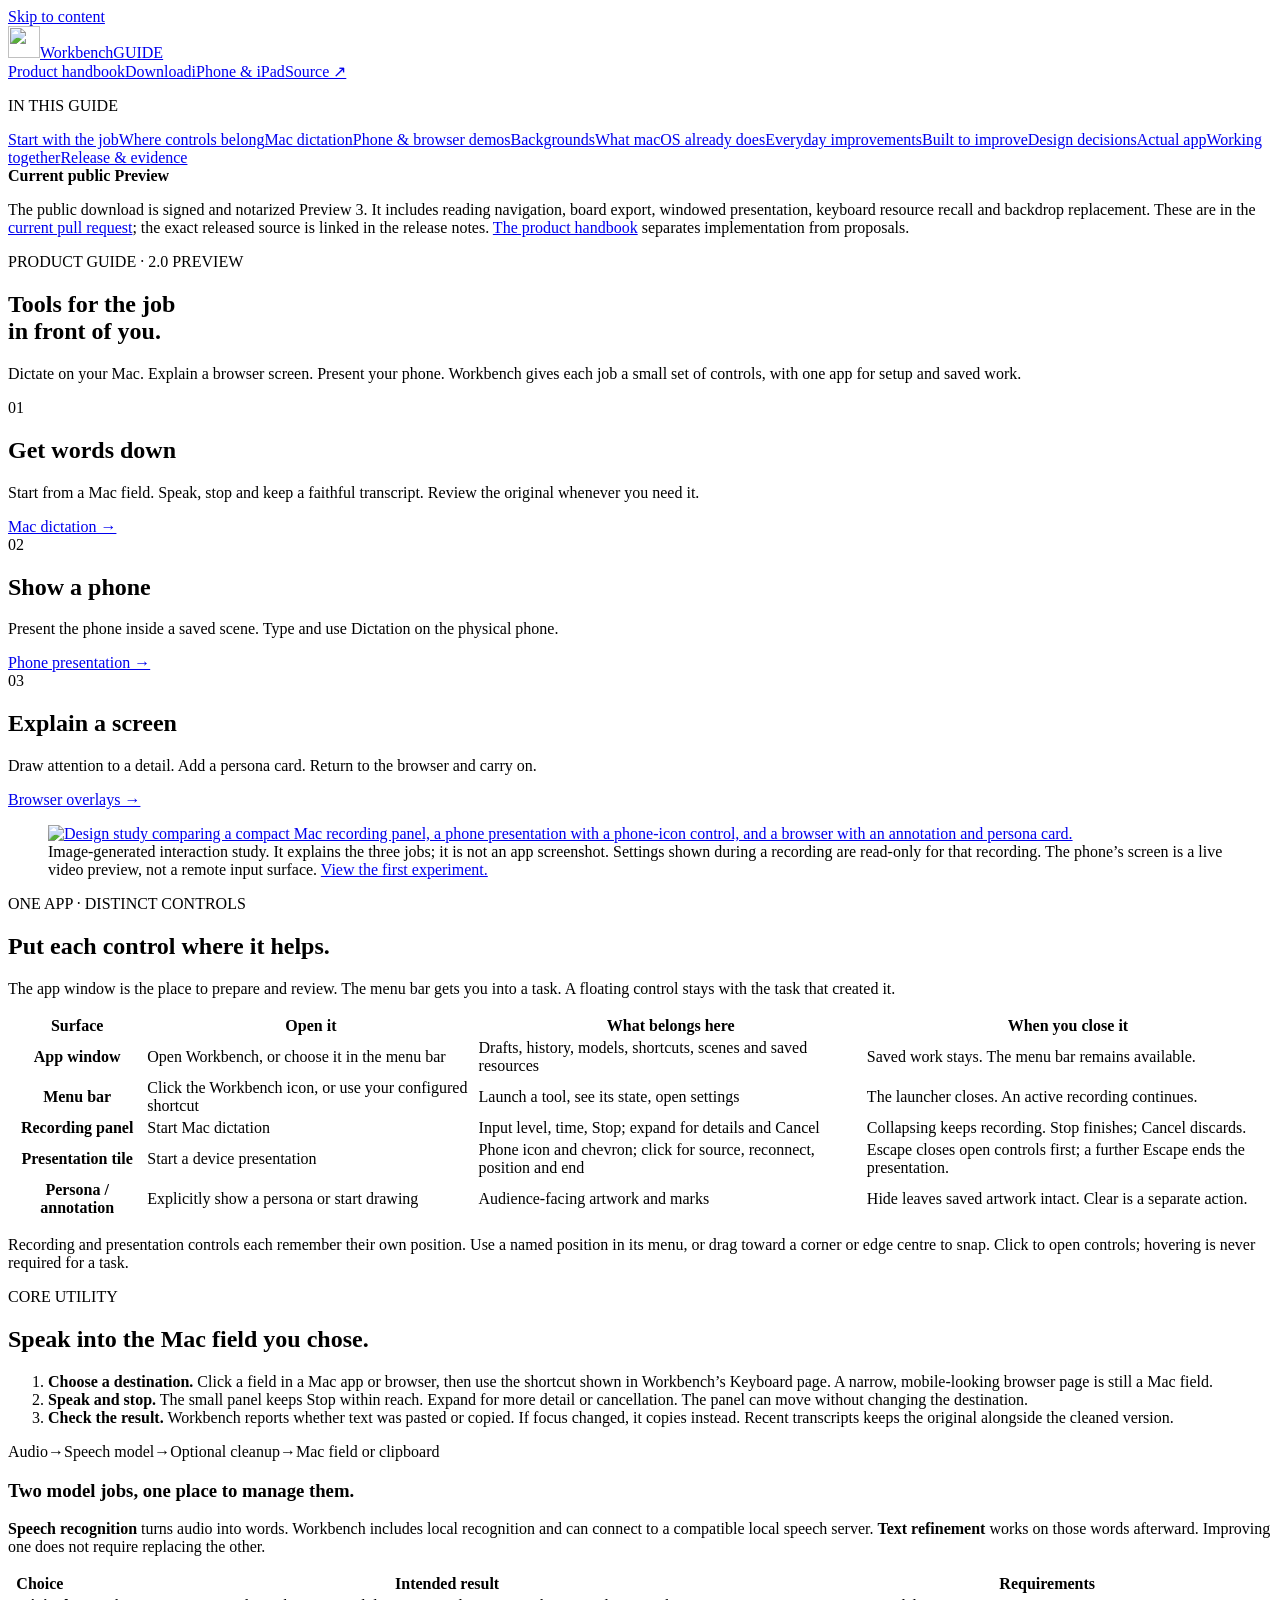
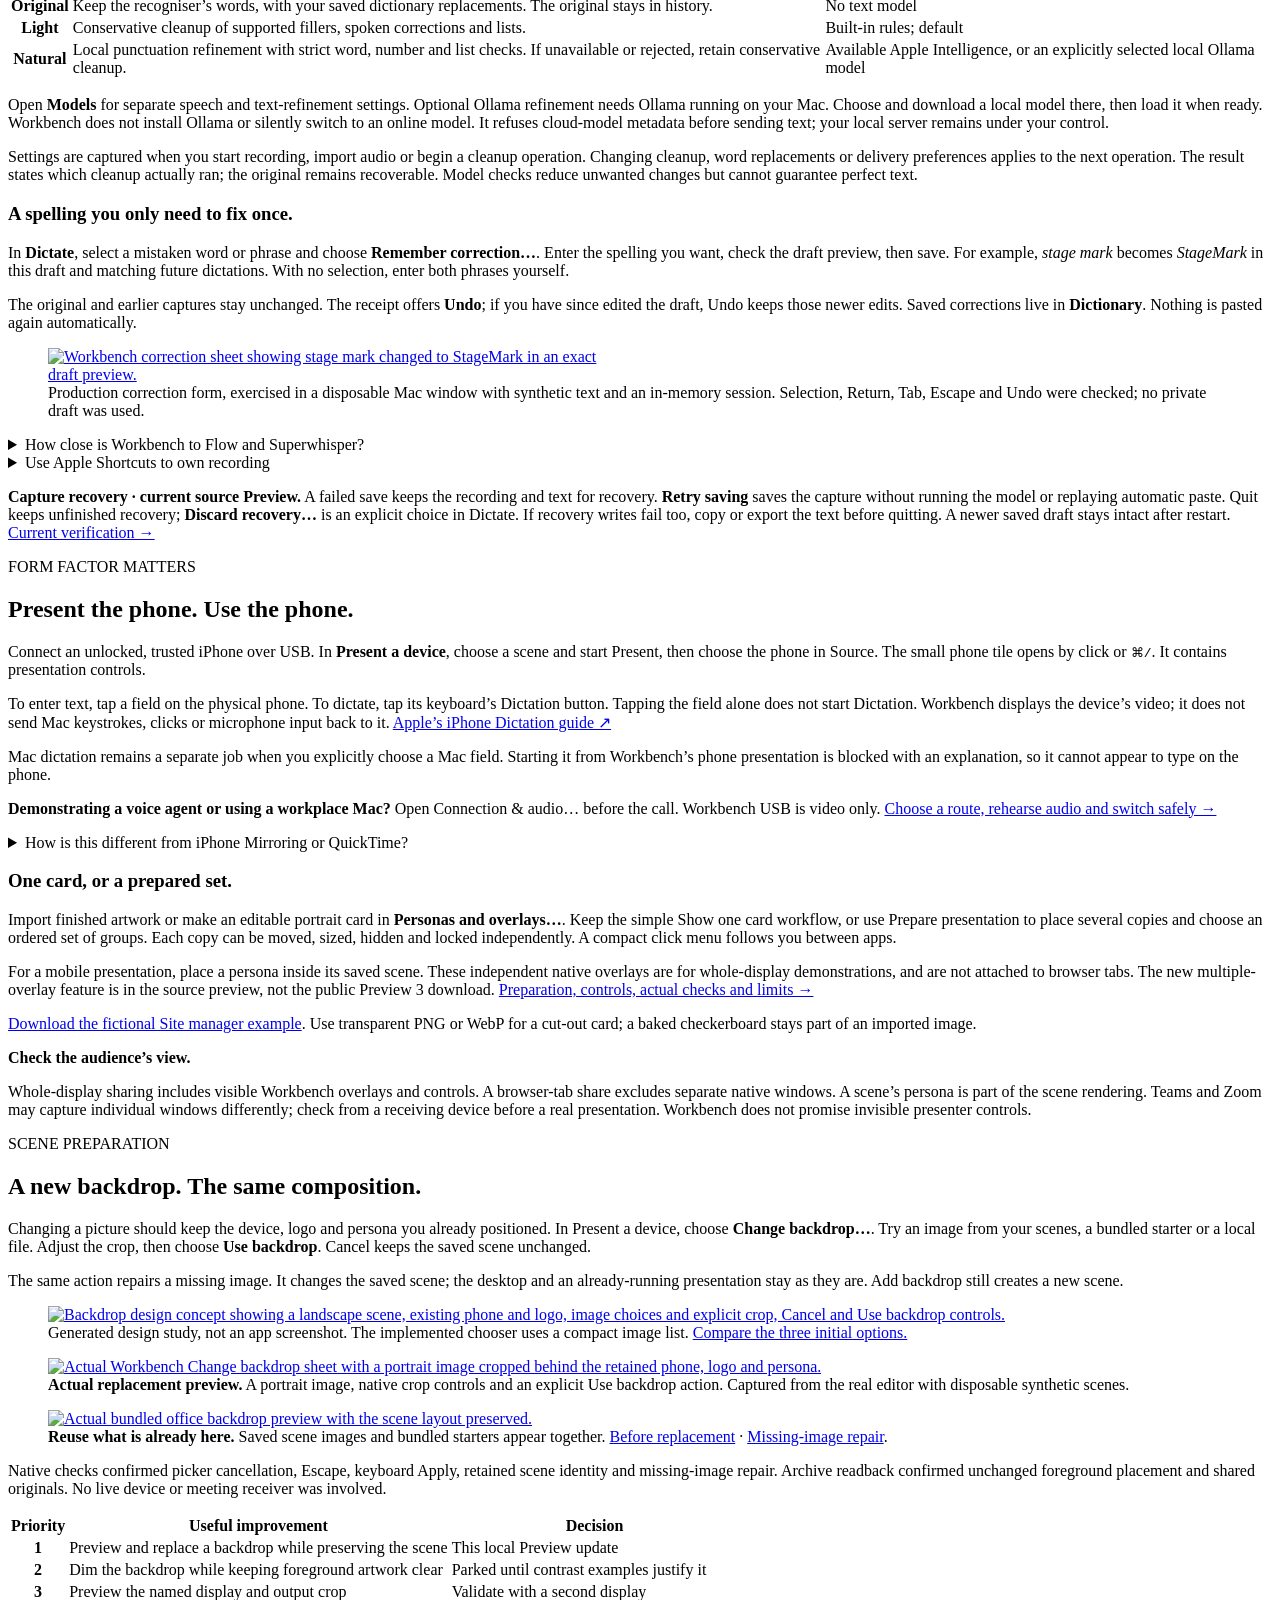
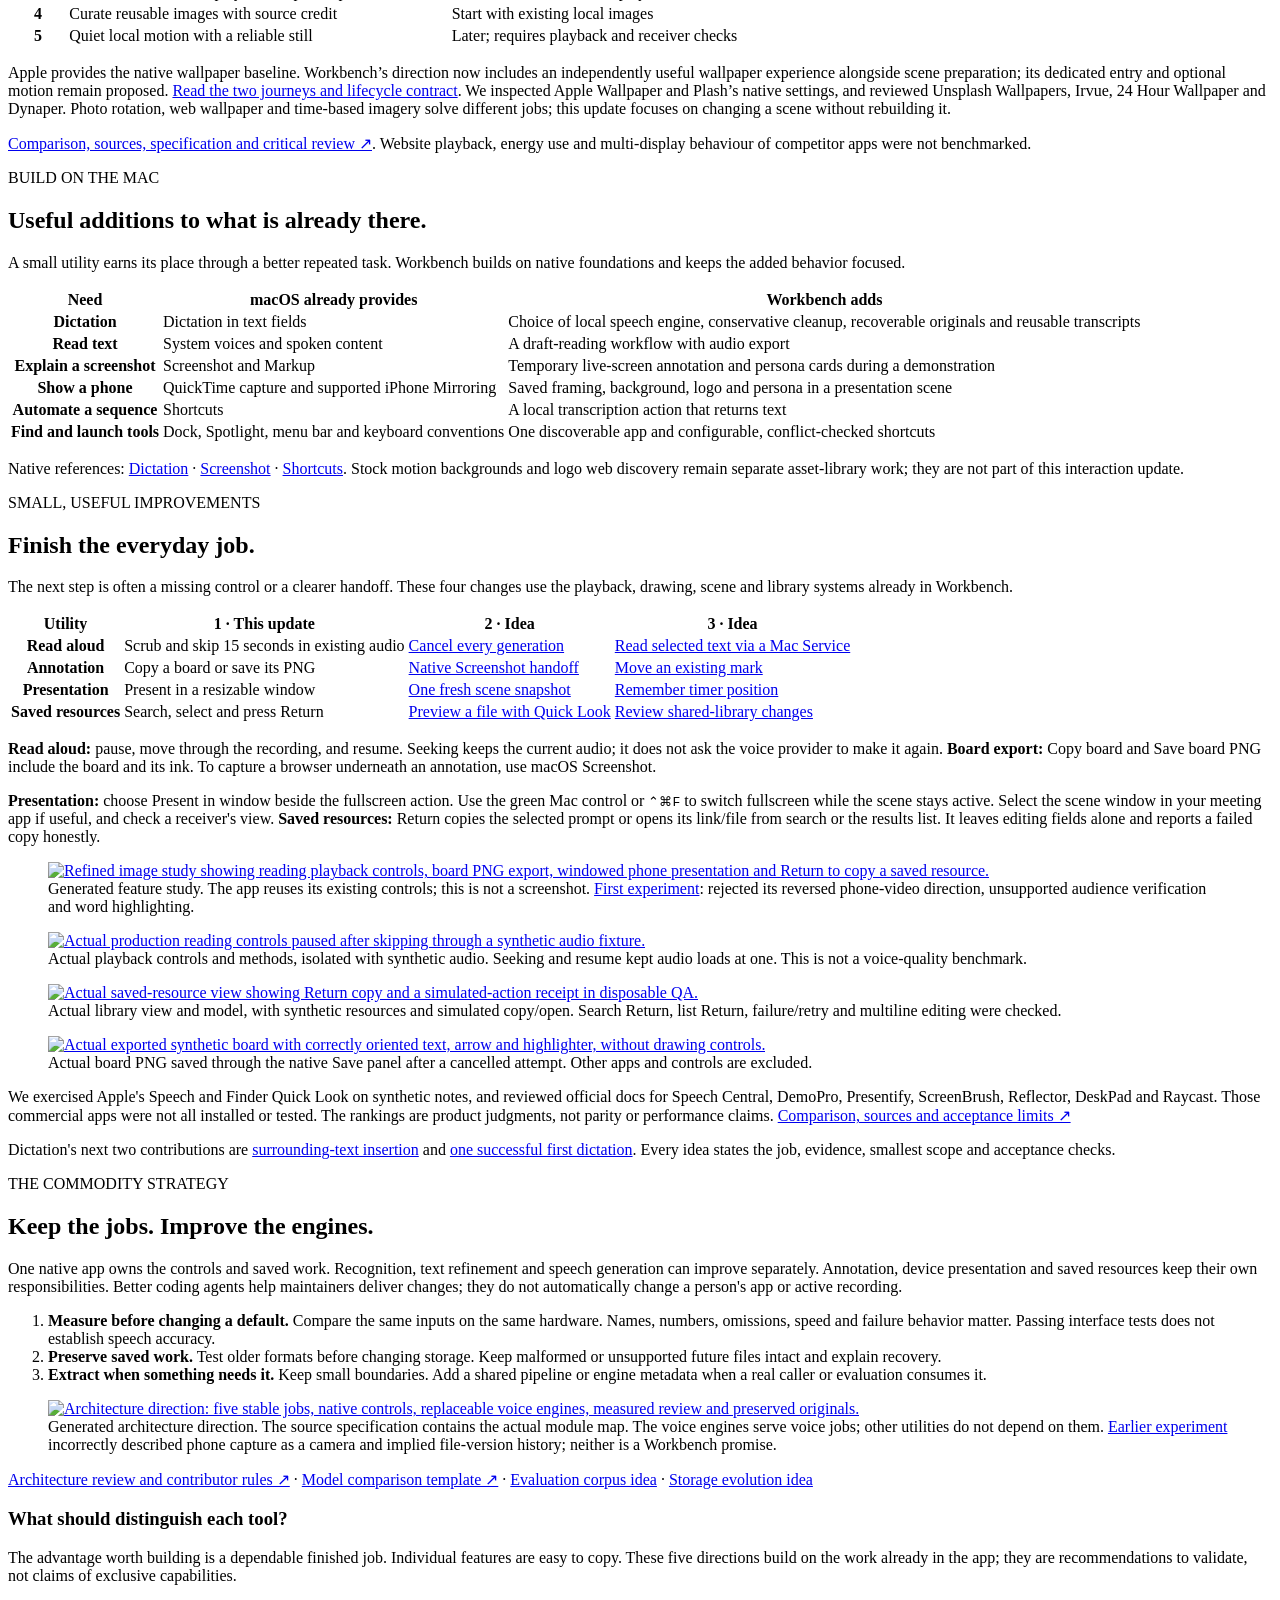
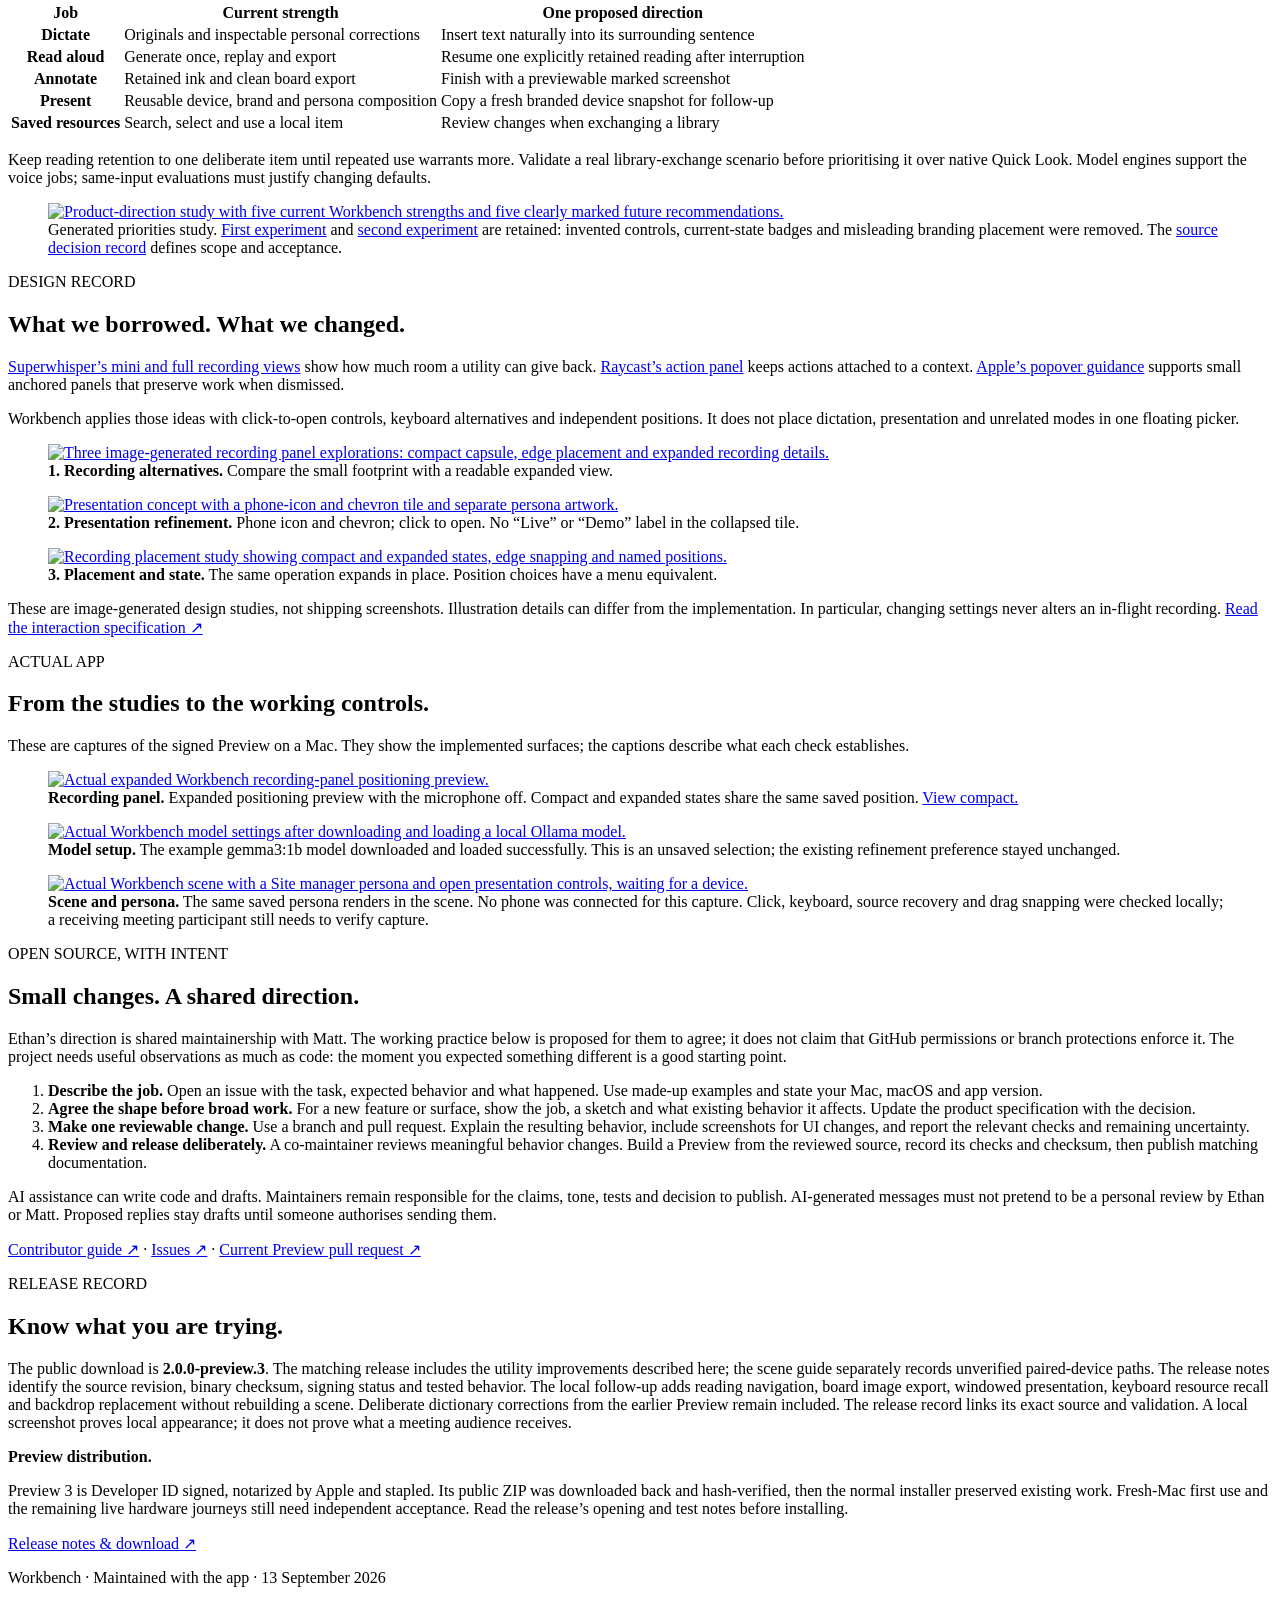
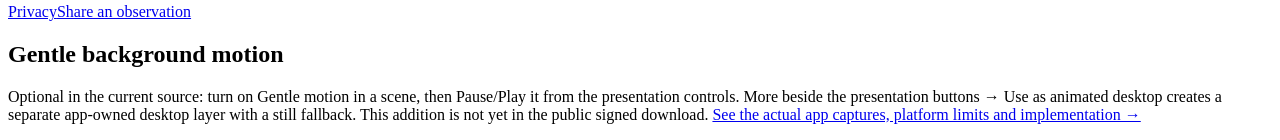
==== commit 87f28fbc: "Document phone routes, recovery guarantees and verified preview evidence" ====
--- a/site/guide/index.html
+++ b/site/guide/index.html
@@ -43,9 +43,11 @@
       <details id="comparison"><summary>How close is Workbench to Flow and Superwhisper?</summary><p>The basic controls are already here: local capture, small and expanded panels, cancellation, history and recovery. The larger gap is the finish around the text: contextual insertion, familiar names and first-use confidence. We explored the installed competitors’ settings and correction forms, and read their official docs; this was not a speech-accuracy benchmark.</p><div class="table-scroll" tabindex="0" role="region" aria-label="Next dictation improvements"><table><thead><tr><th>Priority</th><th>Job</th><th>Status</th></tr></thead><tbody><tr><th>1 · Remember corrections</th><td>Fix a recurring name where you notice it, with a preview and Undo</td><td>Included in this Preview</td></tr><tr><th>2 · Fit the surrounding text</th><td>Handle spacing and capitals at the insertion point</td><td>Next candidate; field compatibility needs testing</td></tr><tr><th>3 · First successful dictation</th><td>Guide setup through a verified first paste</td><td>Next candidate; needs fresh-user testing</td></tr></tbody></table></div><p><a href="https://docs.wisprflow.ai/articles/4052411709-teach-flow-your-words-with-the-dictionary">Flow’s dictionary</a> and <a href="https://superwhisper.com/docs/get-started/interface-vocabulary">Superwhisper’s replacements</a> both support deliberate corrections. Workbench reuses its local dictionary and keeps that choice visible. <a href="https://github.com/EthDawg/workbench/blob/main/docs/dictation-comparison.md">Read the comparison and implementation contract ↗</a></p></details>
       <details><summary>Use Apple Shortcuts to own recording</summary><p>Build <strong>Record Audio → Transcribe with Workbench → Create Note</strong>, or another text action. Apple’s action owns recording and cancellation. Workbench receives an audio file and returns text; its Mac recording panel is not a second recorder for that workflow.</p></details>
     </section>
-    <section id="presenting"><p class="eyebrow">FORM FACTOR MATTERS</p><h2>Present the phone. Use the phone.</h2><p>Connect an unlocked, trusted iPhone over USB. In <strong>Present a device</strong>, choose a scene and source, then start. The small phone tile opens by click or <kbd>⌘</kbd><kbd>/</kbd>. It contains presentation controls.</p>
+    <p class="reality-note"><strong>Capture recovery · current source Preview.</strong> A failed save keeps the recording and text for recovery. <strong>Retry saving</strong> saves the capture without running the model or replaying automatic paste. Quit keeps unfinished recovery; <strong>Discard recovery…</strong> is an explicit choice in Dictate. If recovery writes fail too, copy or export the text before quitting. A newer saved draft stays intact after restart. <a href="/phone-presenting/#evidence">Current verification →</a></p>
+    <section id="presenting"><p class="eyebrow">FORM FACTOR MATTERS</p><h2>Present the phone. Use the phone.</h2><p>Connect an unlocked, trusted iPhone over USB. In <strong>Present a device</strong>, choose a scene and start Present, then choose the phone in Source. The small phone tile opens by click or <kbd>⌘</kbd><kbd>/</kbd>. It contains presentation controls.</p>
       <p>To enter text, tap a field on the physical phone. To dictate, tap its keyboard’s Dictation button. Tapping the field alone does not start Dictation. Workbench displays the device’s video; it does not send Mac keystrokes, clicks or microphone input back to it. <a href="https://support.apple.com/en-gb/guide/iphone/iph2c0651d2/ios">Apple’s iPhone Dictation guide ↗</a></p>
       <p>Mac dictation remains a separate job when you explicitly choose a Mac field. Starting it from Workbench’s phone presentation is blocked with an explanation, so it cannot appear to type on the phone.</p>
+      <p><strong>Demonstrating a voice agent or using a workplace Mac?</strong> Open Connection &amp; audio… before the call. Workbench USB is video only. <a href="/phone-presenting/">Choose a route, rehearse audio and switch safely →</a></p>
       <details><summary>How is this different from iPhone Mirroring or QuickTime?</summary><p>Workbench can open Apple’s separate apps. iPhone Mirroring provides its own supported input flow and keeps the nearby phone locked; Apple says the phone’s microphone and camera are unavailable there. QuickTime can show a connected device. Workbench does not embed or control either app. <a href="https://support.apple.com/en-au/120421">iPhone Mirroring ↗</a> · <a href="https://support.apple.com/en-au/guide/quicktime-player/qtp356b55534/mac">QuickTime capture ↗</a></p></details>
       <h3 id="personas">One card, or a prepared set.</h3><p>Import finished artwork or make an editable portrait card in <strong>Personas and overlays…</strong>. Keep the simple Show one card workflow, or use Prepare presentation to place several copies and choose an ordered set of groups. Each copy can be moved, sized, hidden and locked independently. A compact click menu follows you between apps.</p><p>For a mobile presentation, place a persona inside its saved scene. These independent native overlays are for whole-display demonstrations, and are not attached to browser tabs. The new multiple-overlay feature is in the source preview, not the public Preview 3 download. <a href="/personas/">Preparation, controls, actual checks and limits →</a></p><p><a href="/assets/guide/site-manager-persona.png" download>Download the fictional Site manager example</a>. Use transparent PNG or WebP for a cut-out card; a baked checkerboard stays part of an imported image.</p>
       <div class="guide-note"><strong>Check the audience’s view.</strong><p>Whole-display sharing includes visible Workbench overlays and controls. A browser-tab share excludes separate native windows. A scene’s persona is part of the scene rendering. Teams and Zoom may capture individual windows differently; check from a receiving device before a real presentation. Workbench does not promise invisible presenter controls.</p></div>
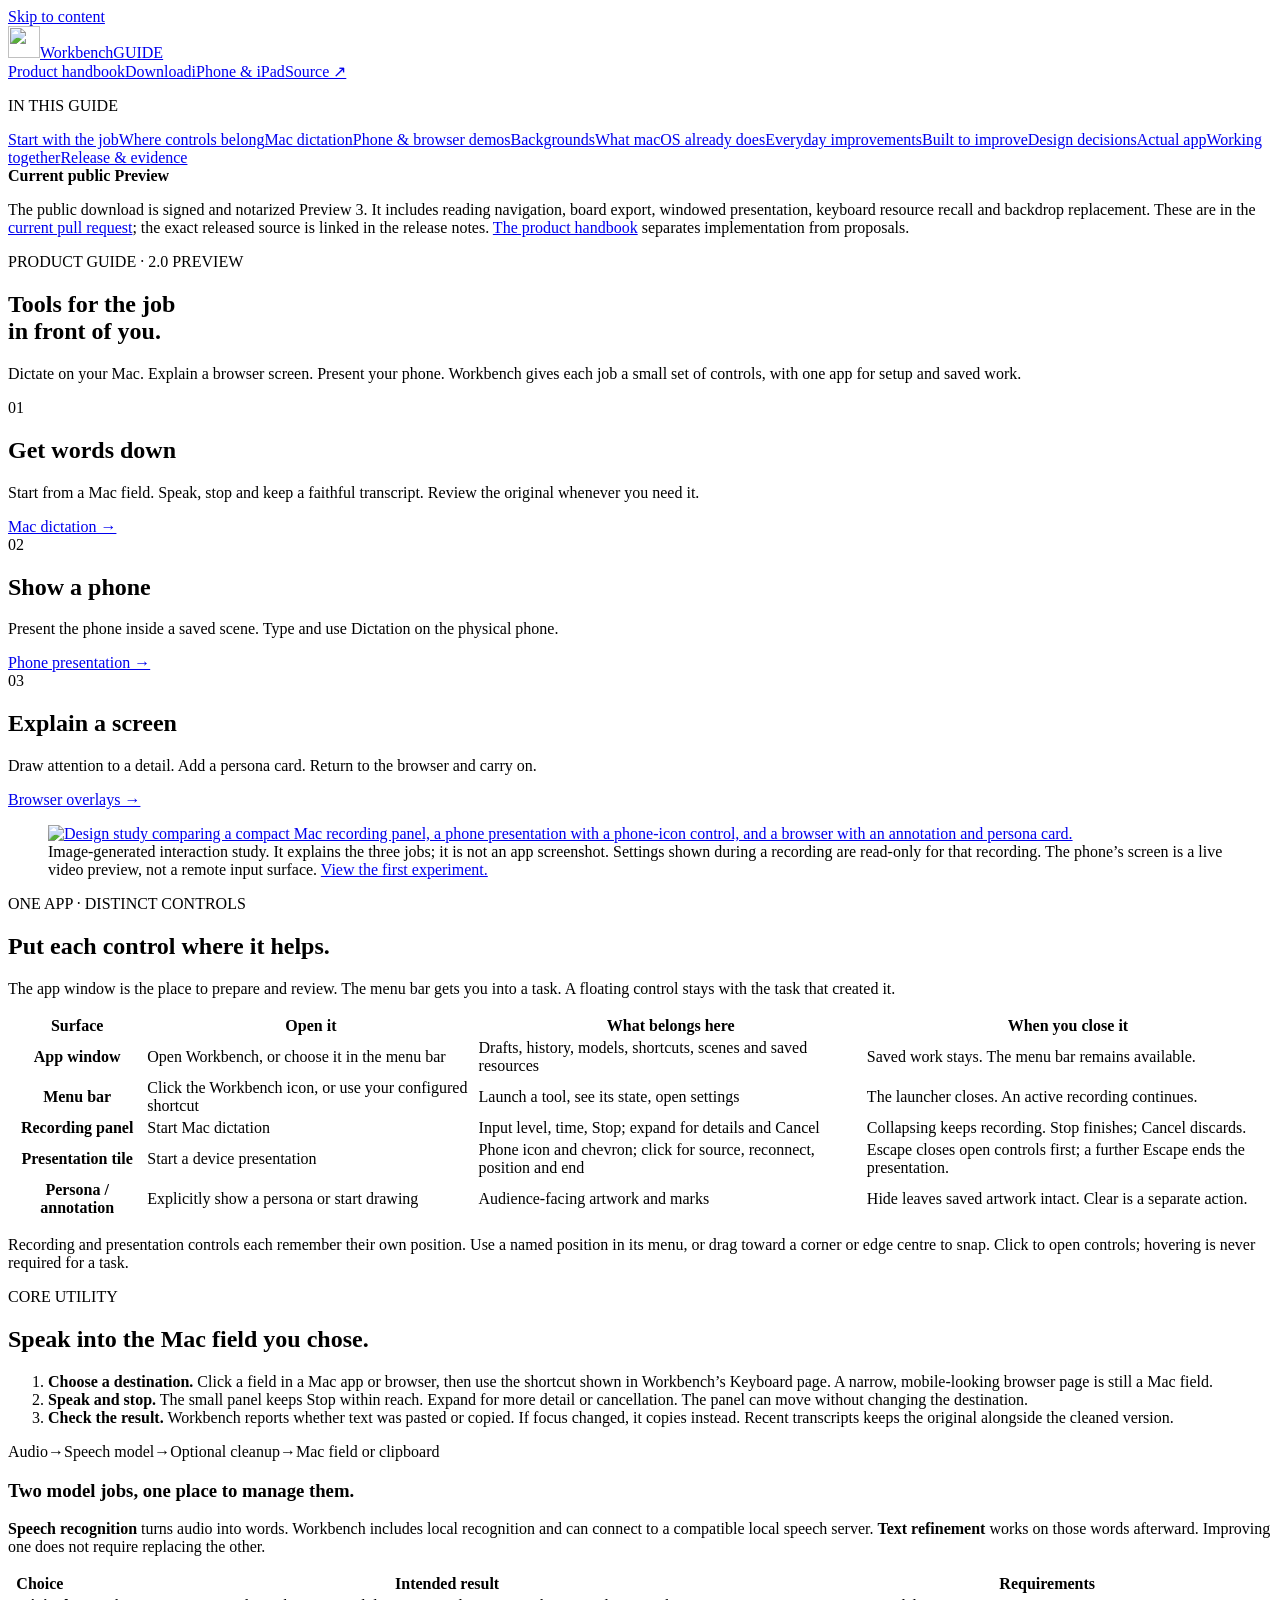
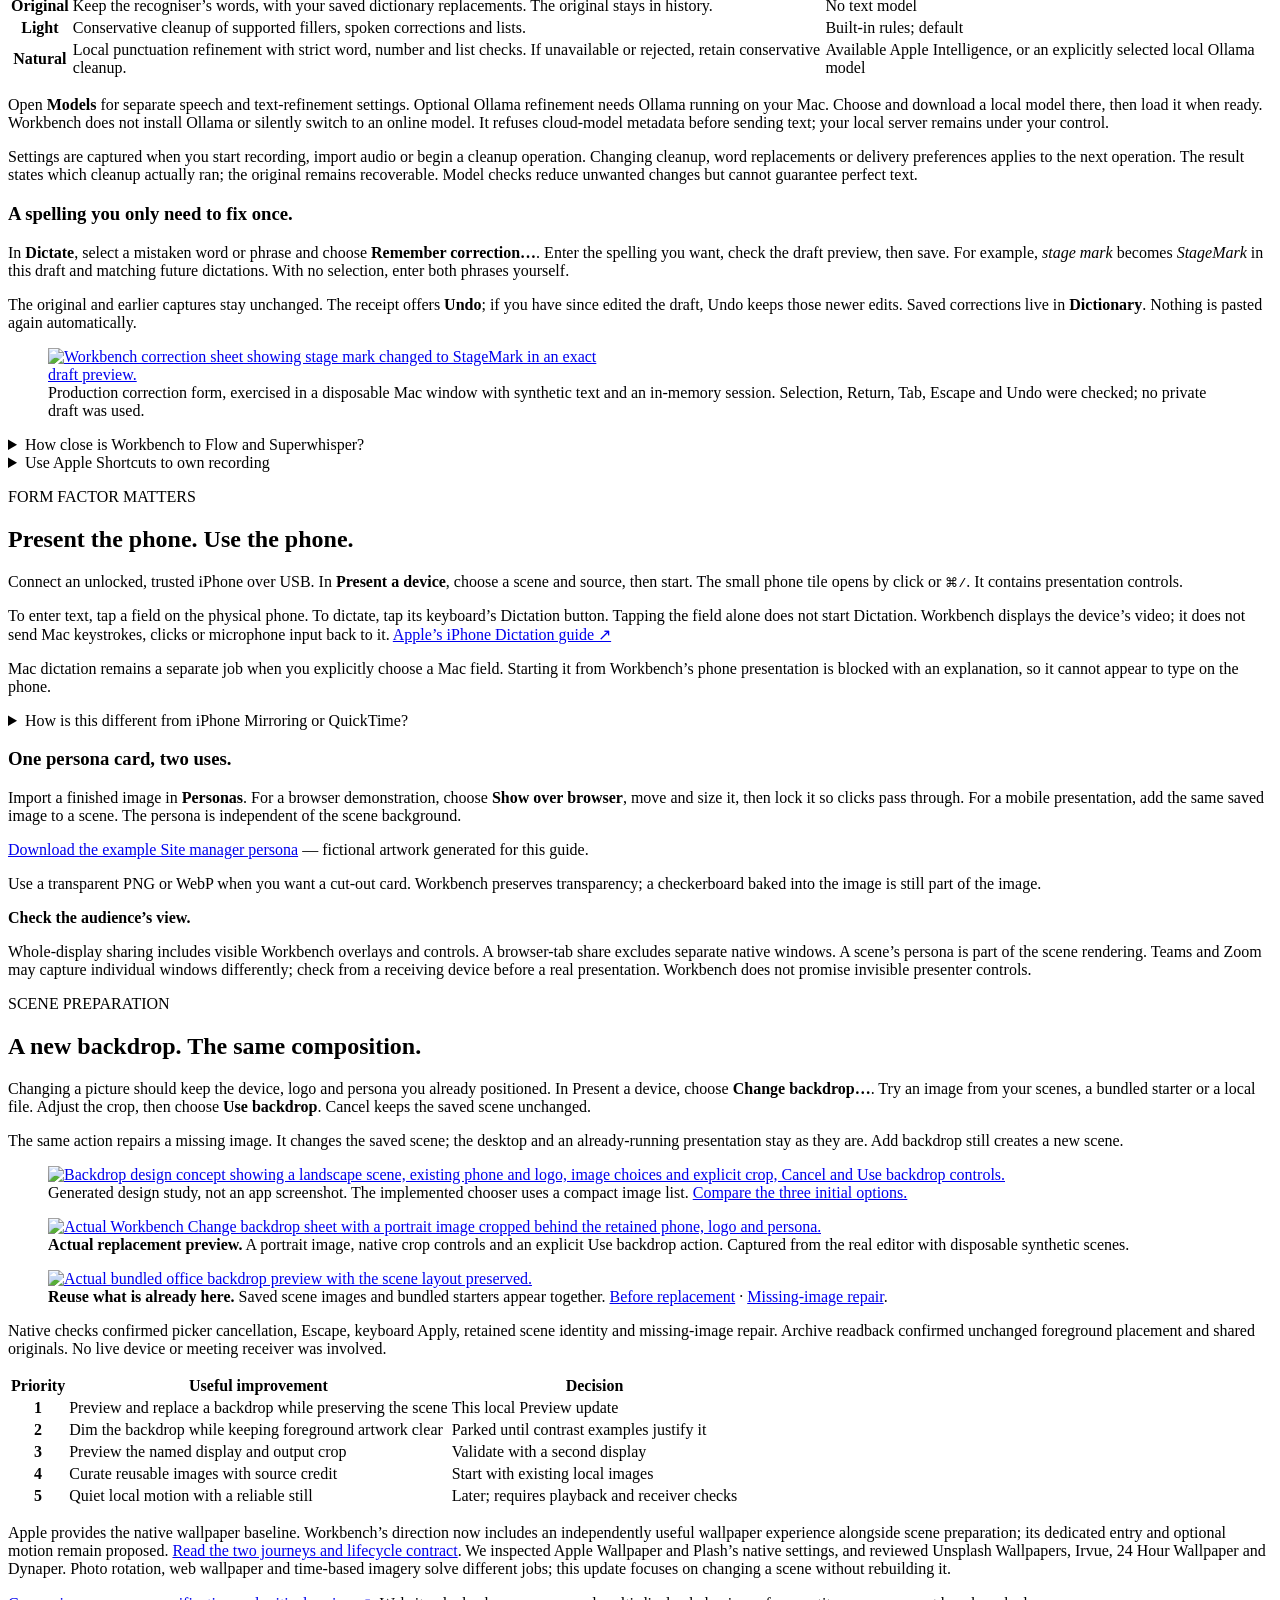
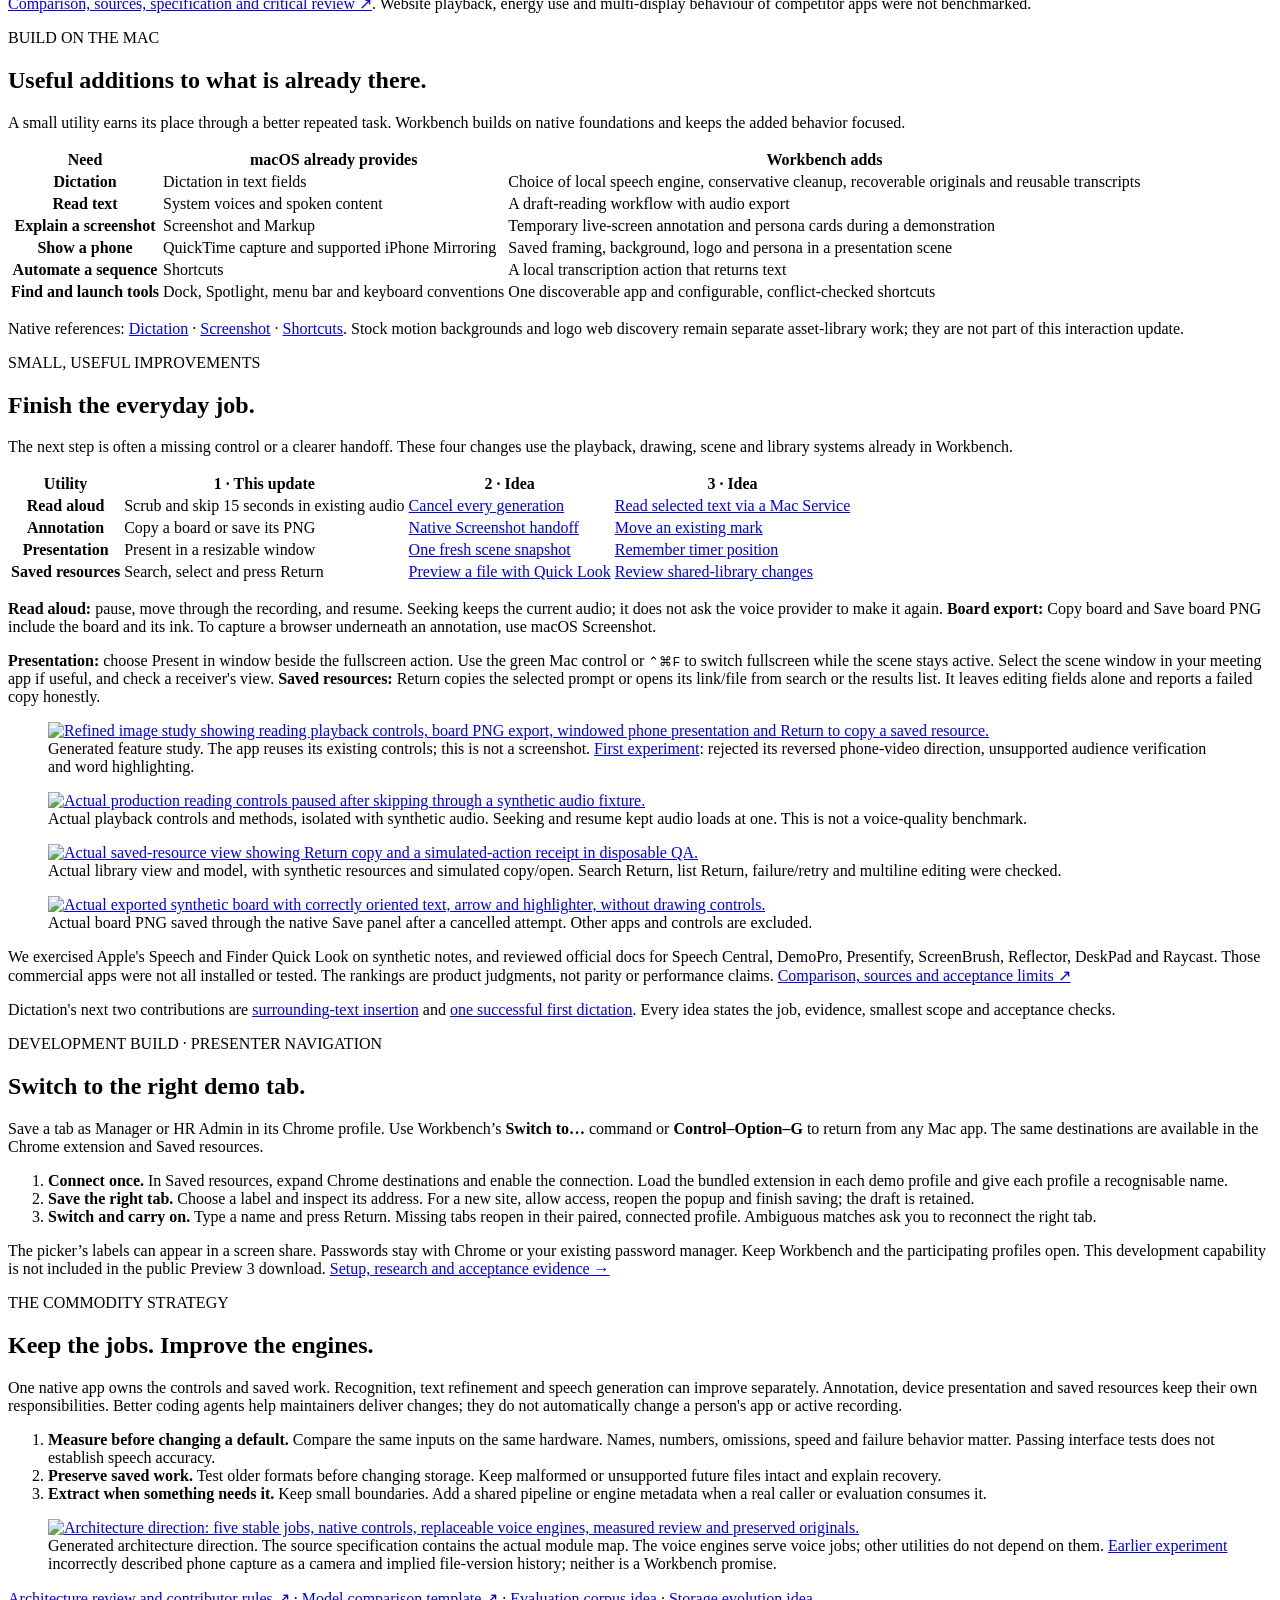
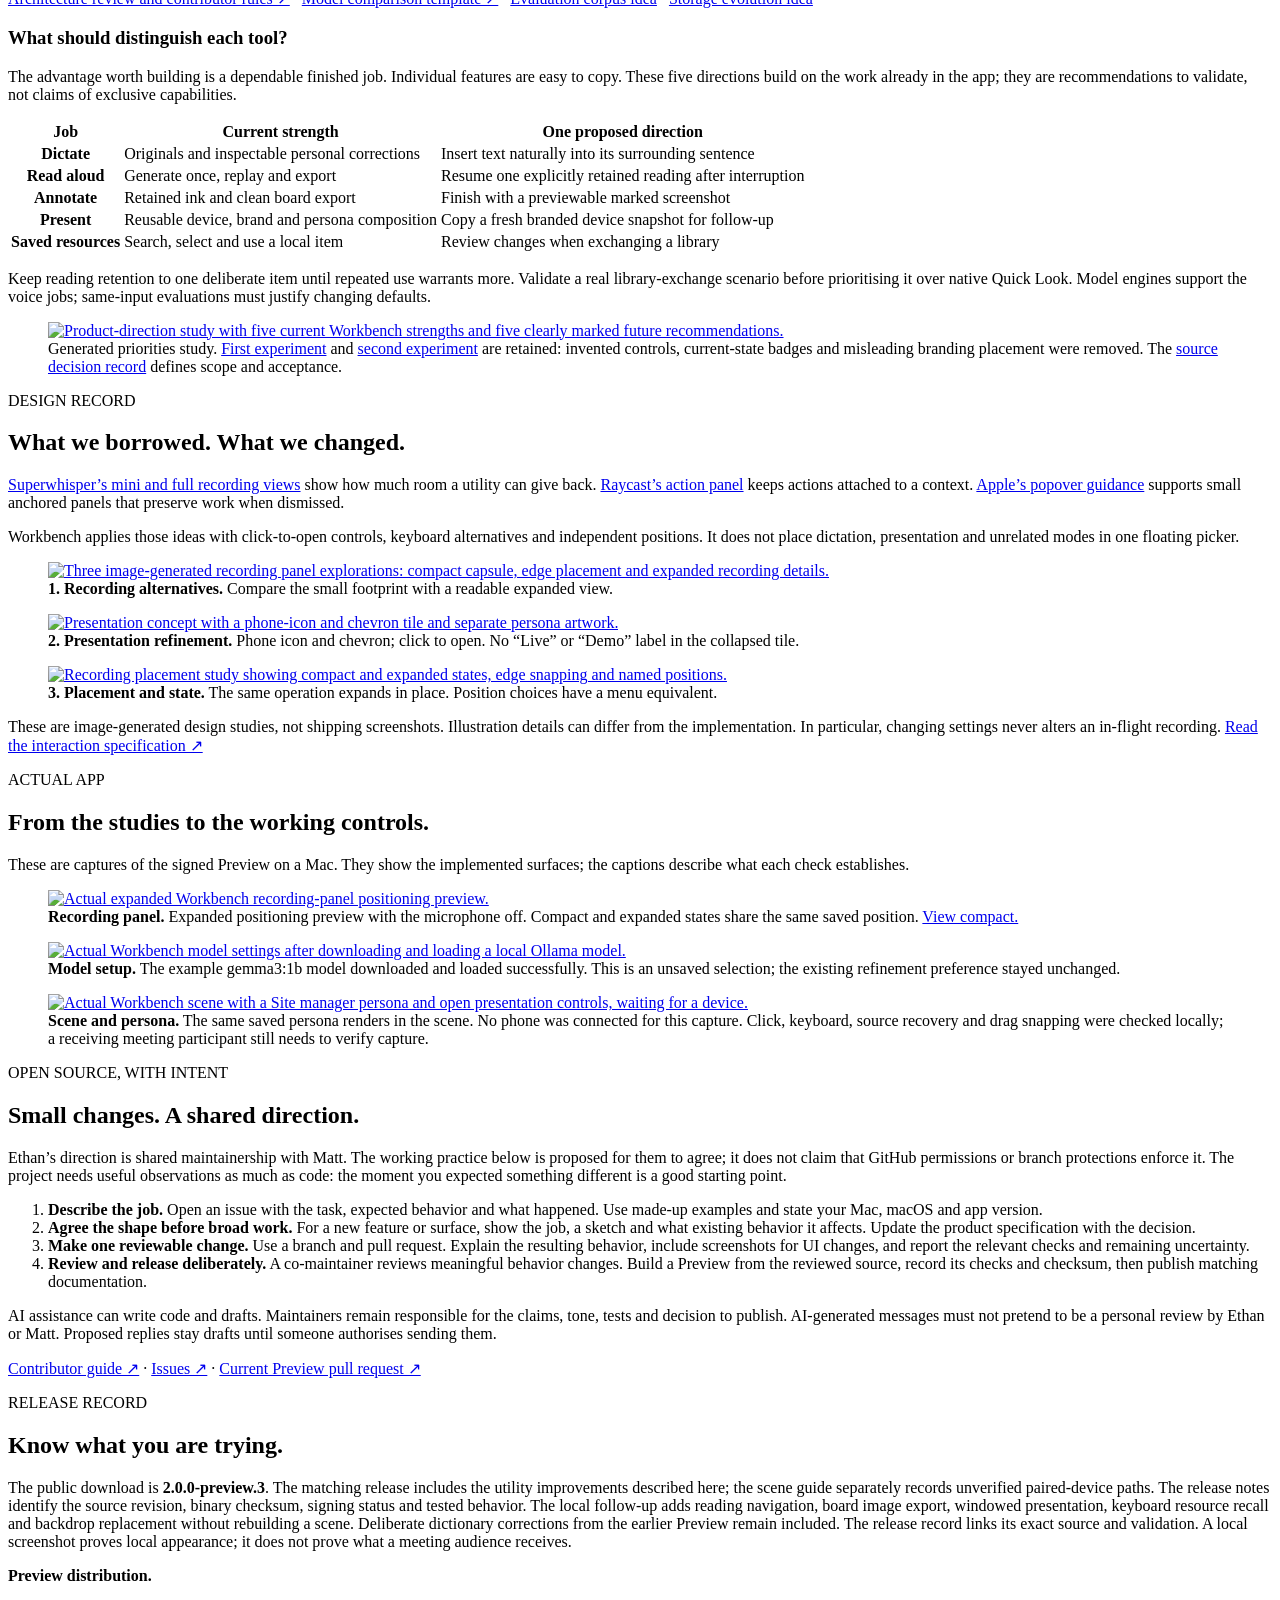
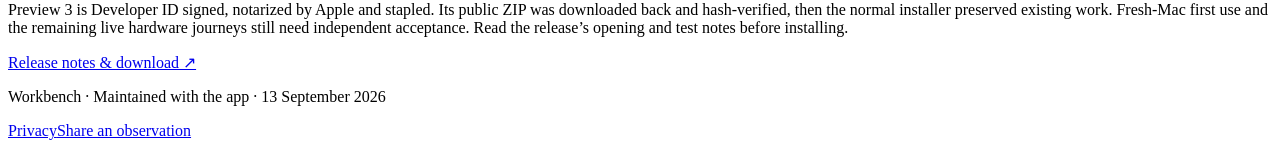
==== commit 6fbea8c2: "Add named Chrome destinations to Workbench presenter navigation" ====
--- a/site/guide/index.html
+++ b/site/guide/index.html
@@ -43,13 +43,11 @@
       <details id="comparison"><summary>How close is Workbench to Flow and Superwhisper?</summary><p>The basic controls are already here: local capture, small and expanded panels, cancellation, history and recovery. The larger gap is the finish around the text: contextual insertion, familiar names and first-use confidence. We explored the installed competitors’ settings and correction forms, and read their official docs; this was not a speech-accuracy benchmark.</p><div class="table-scroll" tabindex="0" role="region" aria-label="Next dictation improvements"><table><thead><tr><th>Priority</th><th>Job</th><th>Status</th></tr></thead><tbody><tr><th>1 · Remember corrections</th><td>Fix a recurring name where you notice it, with a preview and Undo</td><td>Included in this Preview</td></tr><tr><th>2 · Fit the surrounding text</th><td>Handle spacing and capitals at the insertion point</td><td>Next candidate; field compatibility needs testing</td></tr><tr><th>3 · First successful dictation</th><td>Guide setup through a verified first paste</td><td>Next candidate; needs fresh-user testing</td></tr></tbody></table></div><p><a href="https://docs.wisprflow.ai/articles/4052411709-teach-flow-your-words-with-the-dictionary">Flow’s dictionary</a> and <a href="https://superwhisper.com/docs/get-started/interface-vocabulary">Superwhisper’s replacements</a> both support deliberate corrections. Workbench reuses its local dictionary and keeps that choice visible. <a href="https://github.com/EthDawg/workbench/blob/main/docs/dictation-comparison.md">Read the comparison and implementation contract ↗</a></p></details>
       <details><summary>Use Apple Shortcuts to own recording</summary><p>Build <strong>Record Audio → Transcribe with Workbench → Create Note</strong>, or another text action. Apple’s action owns recording and cancellation. Workbench receives an audio file and returns text; its Mac recording panel is not a second recorder for that workflow.</p></details>
     </section>
-    <p class="reality-note"><strong>Capture recovery · current source Preview.</strong> A failed save keeps the recording and text for recovery. <strong>Retry saving</strong> saves the capture without running the model or replaying automatic paste. Quit keeps unfinished recovery; <strong>Discard recovery…</strong> is an explicit choice in Dictate. If recovery writes fail too, copy or export the text before quitting. A newer saved draft stays intact after restart. <a href="/phone-presenting/#evidence">Current verification →</a></p>
-    <section id="presenting"><p class="eyebrow">FORM FACTOR MATTERS</p><h2>Present the phone. Use the phone.</h2><p>Connect an unlocked, trusted iPhone over USB. In <strong>Present a device</strong>, choose a scene and start Present, then choose the phone in Source. The small phone tile opens by click or <kbd>⌘</kbd><kbd>/</kbd>. It contains presentation controls.</p>
+    <section id="presenting"><p class="eyebrow">FORM FACTOR MATTERS</p><h2>Present the phone. Use the phone.</h2><p>Connect an unlocked, trusted iPhone over USB. In <strong>Present a device</strong>, choose a scene and source, then start. The small phone tile opens by click or <kbd>⌘</kbd><kbd>/</kbd>. It contains presentation controls.</p>
       <p>To enter text, tap a field on the physical phone. To dictate, tap its keyboard’s Dictation button. Tapping the field alone does not start Dictation. Workbench displays the device’s video; it does not send Mac keystrokes, clicks or microphone input back to it. <a href="https://support.apple.com/en-gb/guide/iphone/iph2c0651d2/ios">Apple’s iPhone Dictation guide ↗</a></p>
       <p>Mac dictation remains a separate job when you explicitly choose a Mac field. Starting it from Workbench’s phone presentation is blocked with an explanation, so it cannot appear to type on the phone.</p>
-      <p><strong>Demonstrating a voice agent or using a workplace Mac?</strong> Open Connection &amp; audio… before the call. Workbench USB is video only. <a href="/phone-presenting/">Choose a route, rehearse audio and switch safely →</a></p>
       <details><summary>How is this different from iPhone Mirroring or QuickTime?</summary><p>Workbench can open Apple’s separate apps. iPhone Mirroring provides its own supported input flow and keeps the nearby phone locked; Apple says the phone’s microphone and camera are unavailable there. QuickTime can show a connected device. Workbench does not embed or control either app. <a href="https://support.apple.com/en-au/120421">iPhone Mirroring ↗</a> · <a href="https://support.apple.com/en-au/guide/quicktime-player/qtp356b55534/mac">QuickTime capture ↗</a></p></details>
-      <h3 id="personas">One card, or a prepared set.</h3><p>Import finished artwork or make an editable portrait card in <strong>Personas and overlays…</strong>. Keep the simple Show one card workflow, or use Prepare presentation to place several copies and choose an ordered set of groups. Each copy can be moved, sized, hidden and locked independently. A compact click menu follows you between apps.</p><p>For a mobile presentation, place a persona inside its saved scene. These independent native overlays are for whole-display demonstrations, and are not attached to browser tabs. The new multiple-overlay feature is in the source preview, not the public Preview 3 download. <a href="/personas/">Preparation, controls, actual checks and limits →</a></p><p><a href="/assets/guide/site-manager-persona.png" download>Download the fictional Site manager example</a>. Use transparent PNG or WebP for a cut-out card; a baked checkerboard stays part of an imported image.</p>
+      <h3 id="personas">One persona card, two uses.</h3><p>Import a finished image in <strong>Personas</strong>. For a browser demonstration, choose <strong>Show over browser</strong>, move and size it, then lock it so clicks pass through. For a mobile presentation, add the same saved image to a scene. The persona is independent of the scene background.</p><p><a href="/assets/guide/site-manager-persona.png" download>Download the example Site manager persona</a> — fictional artwork generated for this guide.</p><p>Use a transparent PNG or WebP when you want a cut-out card. Workbench preserves transparency; a checkerboard baked into the image is still part of the image.</p>
       <div class="guide-note"><strong>Check the audience’s view.</strong><p>Whole-display sharing includes visible Workbench overlays and controls. A browser-tab share excludes separate native windows. A scene’s persona is part of the scene rendering. Teams and Zoom may capture individual windows differently; check from a receiving device before a real presentation. Workbench does not promise invisible presenter controls.</p></div>
     </section>
     <section id="backgrounds"><p class="eyebrow">SCENE PREPARATION</p><h2>A new backdrop. The same composition.</h2><p>Changing a picture should keep the device, logo and persona you already positioned. In Present a device, choose <strong>Change backdrop…</strong>. Try an image from your scenes, a bundled starter or a local file. Adjust the crop, then choose <strong>Use backdrop</strong>. Cancel keeps the saved scene unchanged.</p><p>The same action repairs a missing image. It changes the saved scene; the desktop and an already-running presentation stay as they are. Add backdrop still creates a new scene.</p>
@@ -73,6 +71,7 @@
       <p>We exercised Apple's Speech and Finder Quick Look on synthetic notes, and reviewed official docs for Speech Central, DemoPro, Presentify, ScreenBrush, Reflector, DeskPad and Raycast. Those commercial apps were not all installed or tested. The rankings are product judgments, not parity or performance claims. <a href="https://github.com/EthDawg/workbench/blob/main/docs/utility-comparison.md">Comparison, sources and acceptance limits ↗</a></p>
       <p>Dictation's next two contributions are <a href="https://github.com/EthDawg/workbench/issues/14">surrounding-text insertion</a> and <a href="https://github.com/EthDawg/workbench/issues/15">one successful first dictation</a>. Every idea states the job, evidence, smallest scope and acceptance checks.</p>
     </section>
+    <section id="destinations"><p class="eyebrow">DEVELOPMENT BUILD · PRESENTER NAVIGATION</p><h2>Switch to the right demo tab.</h2><p>Save a tab as Manager or HR Admin in its Chrome profile. Use Workbench’s <strong>Switch to…</strong> command or <strong>Control–Option–G</strong> to return from any Mac app. The same destinations are available in the Chrome extension and Saved resources.</p><ol class="steps"><li><strong>Connect once.</strong> In Saved resources, expand Chrome destinations and enable the connection. Load the bundled extension in each demo profile and give each profile a recognisable name.</li><li><strong>Save the right tab.</strong> Choose a label and inspect its address. For a new site, allow access, reopen the popup and finish saving; the draft is retained.</li><li><strong>Switch and carry on.</strong> Type a name and press Return. Missing tabs reopen in their paired, connected profile. Ambiguous matches ask you to reconnect the right tab.</li></ol><p>The picker’s labels can appear in a screen share. Passwords stay with Chrome or your existing password manager. Keep Workbench and the participating profiles open. This development capability is not included in the public Preview 3 download. <a href="https://github.com/EthDawg/workbench/blob/feature/presenter-destinations/docs/presenter-direction.md">Setup, research and acceptance evidence →</a></p></section>
     <section id="architecture"><p class="eyebrow">THE COMMODITY STRATEGY</p><h2>Keep the jobs. Improve the engines.</h2><p>One native app owns the controls and saved work. Recognition, text refinement and speech generation can improve separately. Annotation, device presentation and saved resources keep their own responsibilities. Better coding agents help maintainers deliver changes; they do not automatically change a person's app or active recording.</p>
       <ol class="steps"><li><strong>Measure before changing a default.</strong> Compare the same inputs on the same hardware. Names, numbers, omissions, speed and failure behavior matter. Passing interface tests does not establish speech accuracy.</li><li><strong>Preserve saved work.</strong> Test older formats before changing storage. Keep malformed or unsupported future files intact and explain recovery.</li><li><strong>Extract when something needs it.</strong> Keep small boundaries. Add a shared pipeline or engine metadata when a real caller or evaluation consumes it.</li></ol>
       <figure class="wide-figure"><a href="/assets/guide/commodity-architecture-refined.png"><img loading="lazy" src="/assets/guide/commodity-architecture-refined.png" alt="Architecture direction: five stable jobs, native controls, replaceable voice engines, measured review and preserved originals." width="1774" height="887"></a><figcaption>Generated architecture direction. The source specification contains the actual module map. The voice engines serve voice jobs; other utilities do not depend on them. <a href="/assets/guide/commodity-architecture-first.png">Earlier experiment</a> incorrectly described phone capture as a camera and implied file-version history; neither is a Workbench promise.</figcaption></figure>
@@ -90,6 +89,5 @@
     <section id="release"><p class="eyebrow">RELEASE RECORD</p><h2>Know what you are trying.</h2><p>The public download is <strong>2.0.0-preview.3</strong>. The matching release includes the utility improvements described here; the scene guide separately records unverified paired-device paths. The release notes identify the source revision, binary checksum, signing status and tested behavior. The local follow-up adds reading navigation, board image export, windowed presentation, keyboard resource recall and backdrop replacement without rebuilding a scene. Deliberate dictionary corrections from the earlier Preview remain included. The release record links its exact source and validation. A local screenshot proves local appearance; it does not prove what a meeting audience receives.</p><div class="guide-note"><strong>Preview distribution.</strong><p>Preview 3 is Developer ID signed, notarized by Apple and stapled. Its public ZIP was downloaded back and hash-verified, then the normal installer preserved existing work. Fresh-Mac first use and the remaining live hardware journeys still need independent acceptance. Read the release’s opening and test notes before installing.</p></div><p><a class="button primary" href="https://github.com/EthDawg/workbench/releases/tag/v2.0.0-preview.3">Release notes &amp; download ↗</a></p></section>
     <footer class="guide-footer"><p>Workbench · Maintained with the app · 13 September 2026</p><a href="/privacy.html">Privacy</a><a href="/#feedback">Share an observation</a></footer>
   </div>
-<section id="gentle-motion"><h2>Gentle background motion</h2><p>Optional in the current source: turn on Gentle motion in a scene, then Pause/Play it from the presentation controls. More beside the presentation buttons → Use as animated desktop creates a separate app-owned desktop layer with a still fallback. This addition is not yet in the public signed download. <a href="/scenes/#gentle-motion">See the actual app captures, platform limits and implementation →</a></p></section>
 </main>
 </body></html>
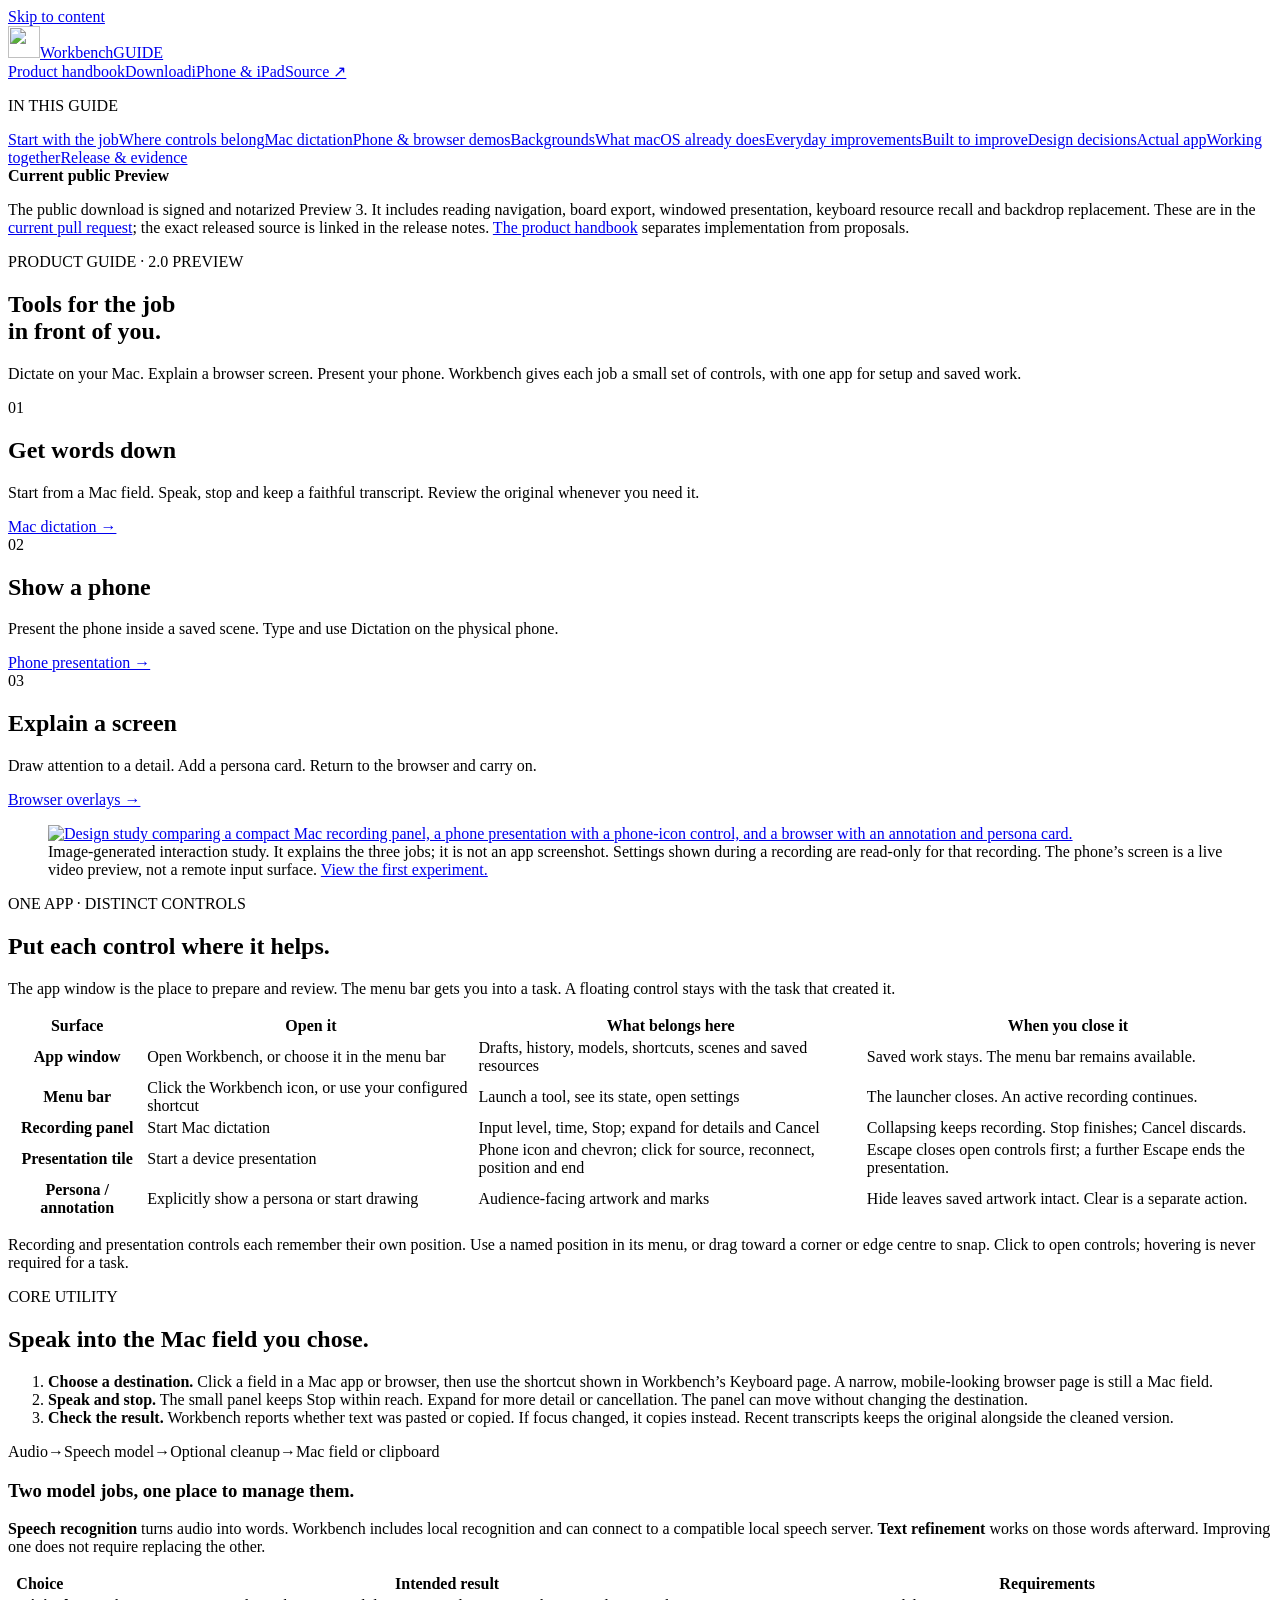
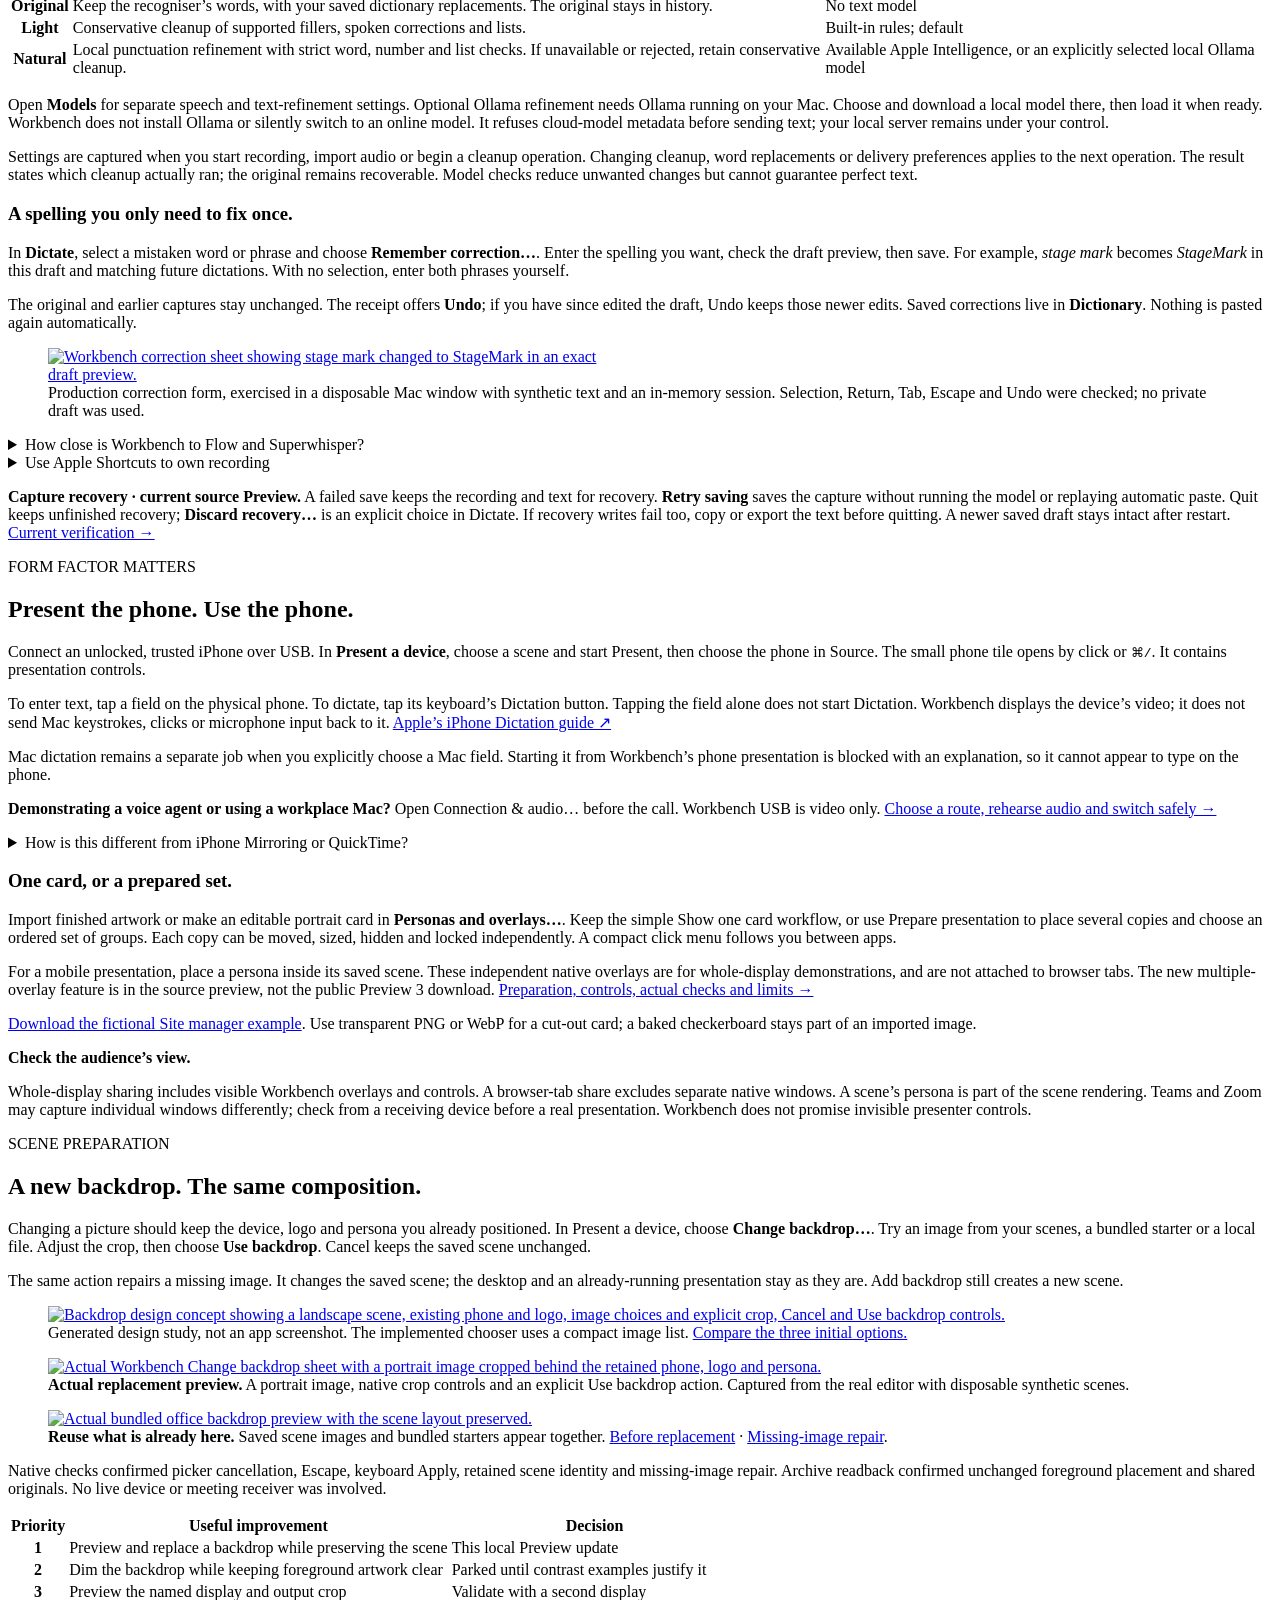
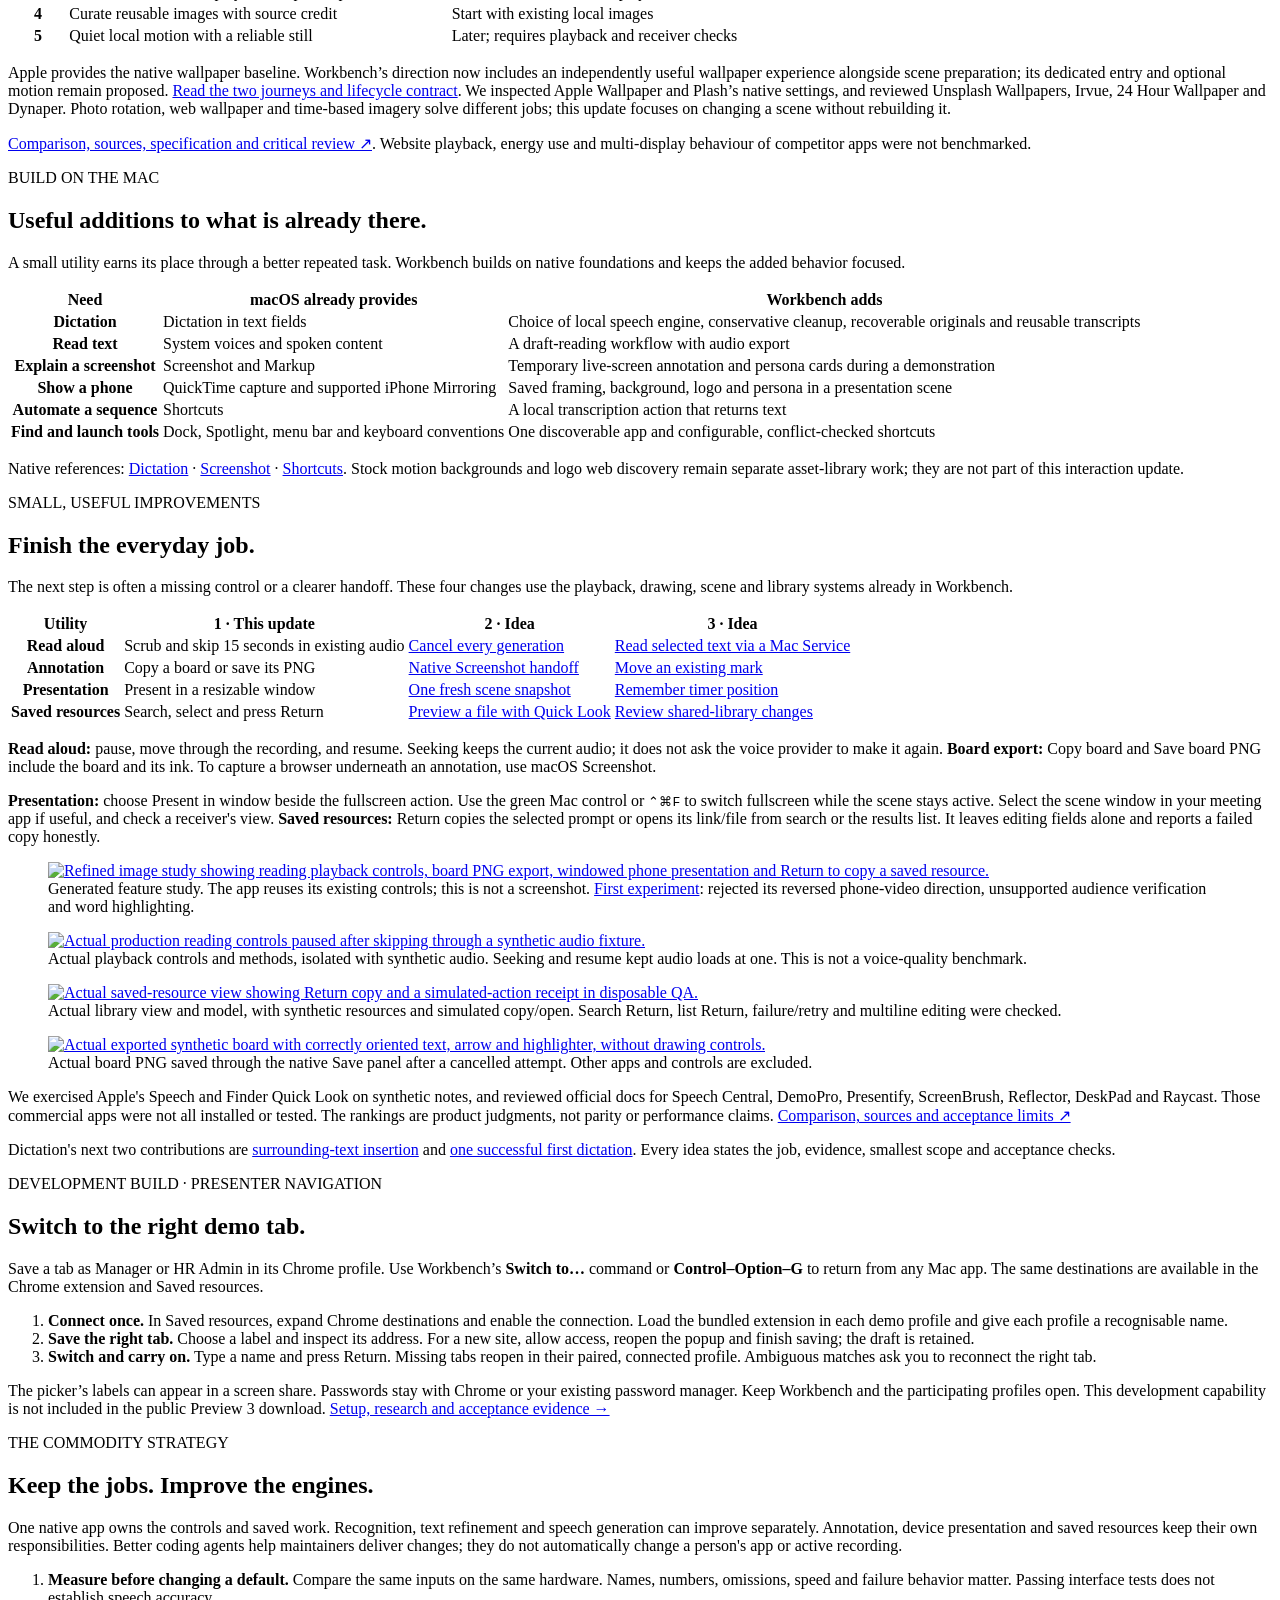
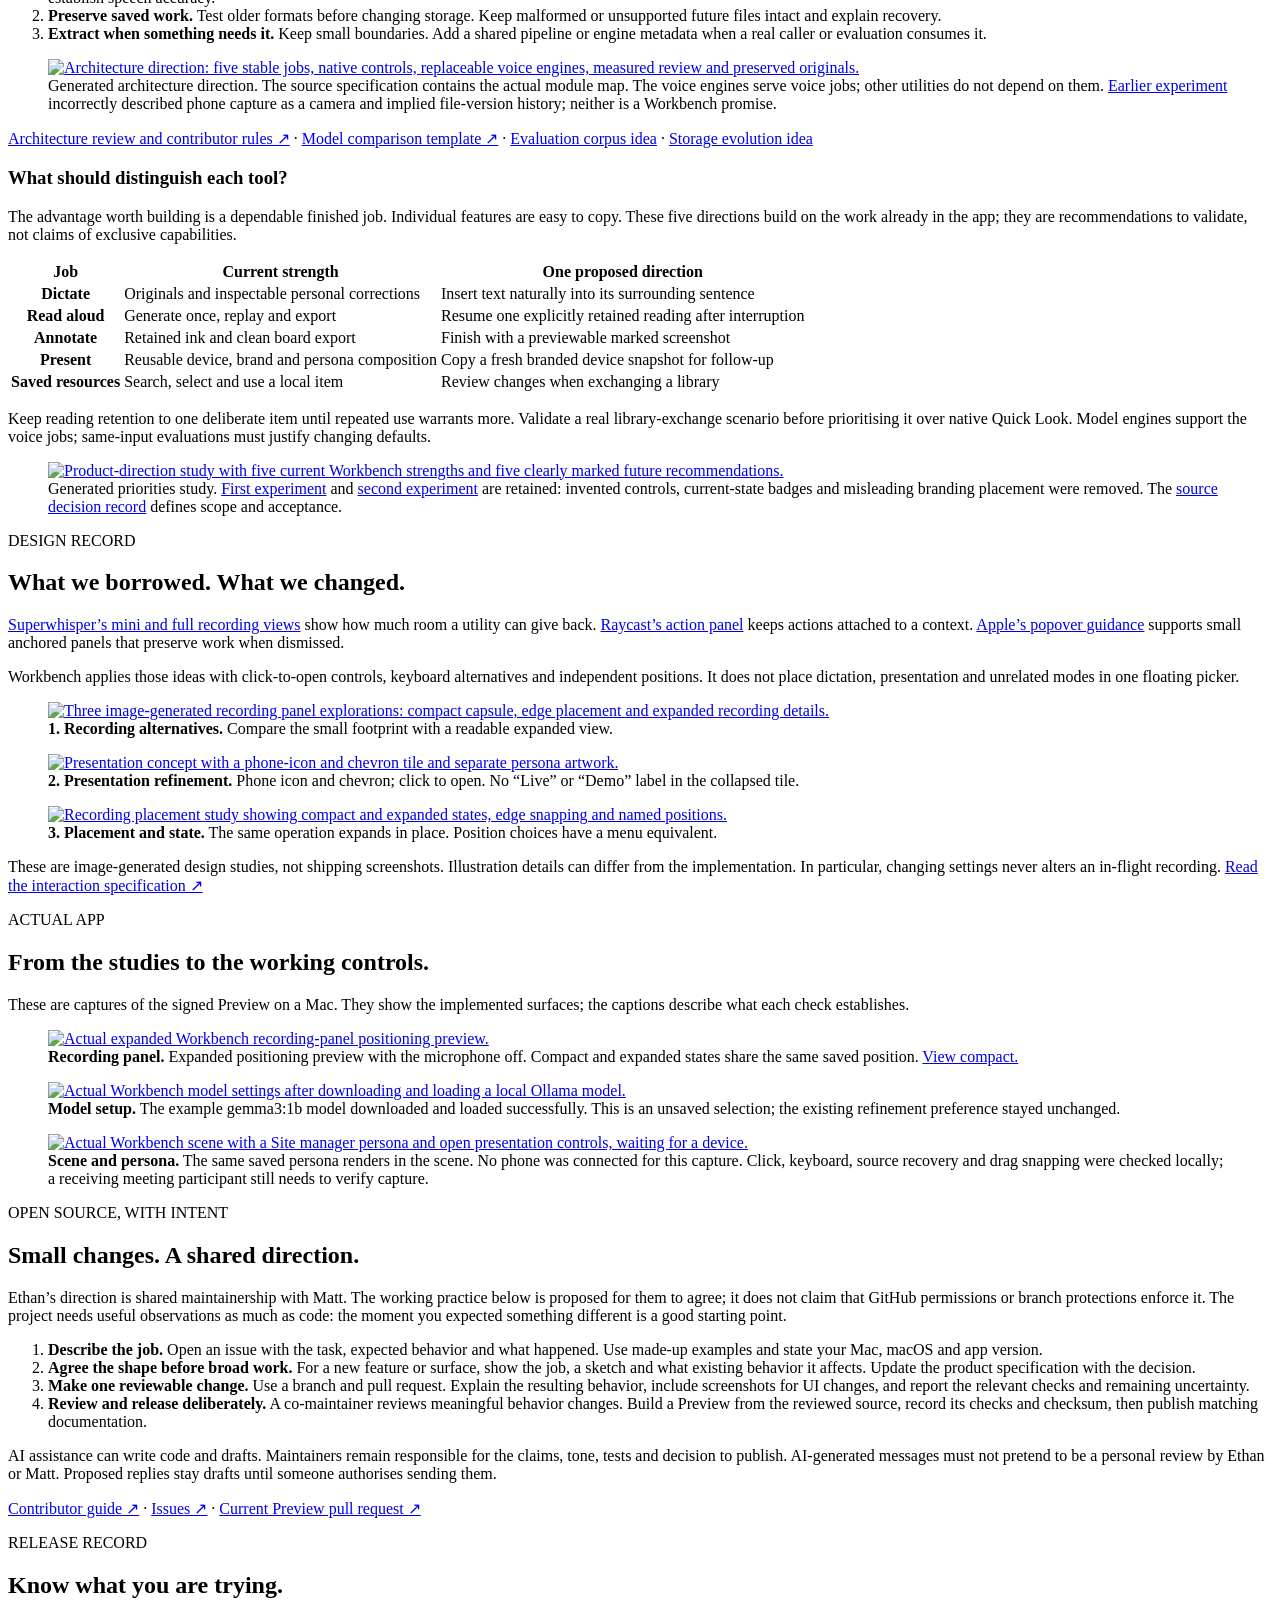
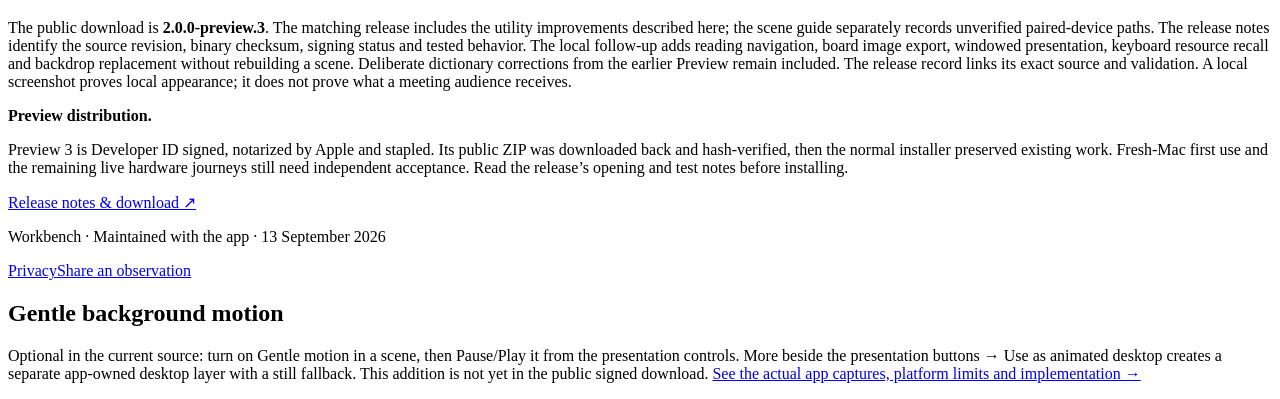
==== commit df2950f9: "Integrate installed Preview features and prepare Chrome store package" ====
--- a/site/guide/index.html
+++ b/site/guide/index.html
@@ -43,11 +43,13 @@
       <details id="comparison"><summary>How close is Workbench to Flow and Superwhisper?</summary><p>The basic controls are already here: local capture, small and expanded panels, cancellation, history and recovery. The larger gap is the finish around the text: contextual insertion, familiar names and first-use confidence. We explored the installed competitors’ settings and correction forms, and read their official docs; this was not a speech-accuracy benchmark.</p><div class="table-scroll" tabindex="0" role="region" aria-label="Next dictation improvements"><table><thead><tr><th>Priority</th><th>Job</th><th>Status</th></tr></thead><tbody><tr><th>1 · Remember corrections</th><td>Fix a recurring name where you notice it, with a preview and Undo</td><td>Included in this Preview</td></tr><tr><th>2 · Fit the surrounding text</th><td>Handle spacing and capitals at the insertion point</td><td>Next candidate; field compatibility needs testing</td></tr><tr><th>3 · First successful dictation</th><td>Guide setup through a verified first paste</td><td>Next candidate; needs fresh-user testing</td></tr></tbody></table></div><p><a href="https://docs.wisprflow.ai/articles/4052411709-teach-flow-your-words-with-the-dictionary">Flow’s dictionary</a> and <a href="https://superwhisper.com/docs/get-started/interface-vocabulary">Superwhisper’s replacements</a> both support deliberate corrections. Workbench reuses its local dictionary and keeps that choice visible. <a href="https://github.com/EthDawg/workbench/blob/main/docs/dictation-comparison.md">Read the comparison and implementation contract ↗</a></p></details>
       <details><summary>Use Apple Shortcuts to own recording</summary><p>Build <strong>Record Audio → Transcribe with Workbench → Create Note</strong>, or another text action. Apple’s action owns recording and cancellation. Workbench receives an audio file and returns text; its Mac recording panel is not a second recorder for that workflow.</p></details>
     </section>
-    <section id="presenting"><p class="eyebrow">FORM FACTOR MATTERS</p><h2>Present the phone. Use the phone.</h2><p>Connect an unlocked, trusted iPhone over USB. In <strong>Present a device</strong>, choose a scene and source, then start. The small phone tile opens by click or <kbd>⌘</kbd><kbd>/</kbd>. It contains presentation controls.</p>
+    <p class="reality-note"><strong>Capture recovery · current source Preview.</strong> A failed save keeps the recording and text for recovery. <strong>Retry saving</strong> saves the capture without running the model or replaying automatic paste. Quit keeps unfinished recovery; <strong>Discard recovery…</strong> is an explicit choice in Dictate. If recovery writes fail too, copy or export the text before quitting. A newer saved draft stays intact after restart. <a href="/phone-presenting/#evidence">Current verification →</a></p>
+    <section id="presenting"><p class="eyebrow">FORM FACTOR MATTERS</p><h2>Present the phone. Use the phone.</h2><p>Connect an unlocked, trusted iPhone over USB. In <strong>Present a device</strong>, choose a scene and start Present, then choose the phone in Source. The small phone tile opens by click or <kbd>⌘</kbd><kbd>/</kbd>. It contains presentation controls.</p>
       <p>To enter text, tap a field on the physical phone. To dictate, tap its keyboard’s Dictation button. Tapping the field alone does not start Dictation. Workbench displays the device’s video; it does not send Mac keystrokes, clicks or microphone input back to it. <a href="https://support.apple.com/en-gb/guide/iphone/iph2c0651d2/ios">Apple’s iPhone Dictation guide ↗</a></p>
       <p>Mac dictation remains a separate job when you explicitly choose a Mac field. Starting it from Workbench’s phone presentation is blocked with an explanation, so it cannot appear to type on the phone.</p>
+      <p><strong>Demonstrating a voice agent or using a workplace Mac?</strong> Open Connection &amp; audio… before the call. Workbench USB is video only. <a href="/phone-presenting/">Choose a route, rehearse audio and switch safely →</a></p>
       <details><summary>How is this different from iPhone Mirroring or QuickTime?</summary><p>Workbench can open Apple’s separate apps. iPhone Mirroring provides its own supported input flow and keeps the nearby phone locked; Apple says the phone’s microphone and camera are unavailable there. QuickTime can show a connected device. Workbench does not embed or control either app. <a href="https://support.apple.com/en-au/120421">iPhone Mirroring ↗</a> · <a href="https://support.apple.com/en-au/guide/quicktime-player/qtp356b55534/mac">QuickTime capture ↗</a></p></details>
-      <h3 id="personas">One persona card, two uses.</h3><p>Import a finished image in <strong>Personas</strong>. For a browser demonstration, choose <strong>Show over browser</strong>, move and size it, then lock it so clicks pass through. For a mobile presentation, add the same saved image to a scene. The persona is independent of the scene background.</p><p><a href="/assets/guide/site-manager-persona.png" download>Download the example Site manager persona</a> — fictional artwork generated for this guide.</p><p>Use a transparent PNG or WebP when you want a cut-out card. Workbench preserves transparency; a checkerboard baked into the image is still part of the image.</p>
+      <h3 id="personas">One card, or a prepared set.</h3><p>Import finished artwork or make an editable portrait card in <strong>Personas and overlays…</strong>. Keep the simple Show one card workflow, or use Prepare presentation to place several copies and choose an ordered set of groups. Each copy can be moved, sized, hidden and locked independently. A compact click menu follows you between apps.</p><p>For a mobile presentation, place a persona inside its saved scene. These independent native overlays are for whole-display demonstrations, and are not attached to browser tabs. The new multiple-overlay feature is in the source preview, not the public Preview 3 download. <a href="/personas/">Preparation, controls, actual checks and limits →</a></p><p><a href="/assets/guide/site-manager-persona.png" download>Download the fictional Site manager example</a>. Use transparent PNG or WebP for a cut-out card; a baked checkerboard stays part of an imported image.</p>
       <div class="guide-note"><strong>Check the audience’s view.</strong><p>Whole-display sharing includes visible Workbench overlays and controls. A browser-tab share excludes separate native windows. A scene’s persona is part of the scene rendering. Teams and Zoom may capture individual windows differently; check from a receiving device before a real presentation. Workbench does not promise invisible presenter controls.</p></div>
     </section>
     <section id="backgrounds"><p class="eyebrow">SCENE PREPARATION</p><h2>A new backdrop. The same composition.</h2><p>Changing a picture should keep the device, logo and persona you already positioned. In Present a device, choose <strong>Change backdrop…</strong>. Try an image from your scenes, a bundled starter or a local file. Adjust the crop, then choose <strong>Use backdrop</strong>. Cancel keeps the saved scene unchanged.</p><p>The same action repairs a missing image. It changes the saved scene; the desktop and an already-running presentation stay as they are. Add backdrop still creates a new scene.</p>
@@ -89,5 +91,6 @@
     <section id="release"><p class="eyebrow">RELEASE RECORD</p><h2>Know what you are trying.</h2><p>The public download is <strong>2.0.0-preview.3</strong>. The matching release includes the utility improvements described here; the scene guide separately records unverified paired-device paths. The release notes identify the source revision, binary checksum, signing status and tested behavior. The local follow-up adds reading navigation, board image export, windowed presentation, keyboard resource recall and backdrop replacement without rebuilding a scene. Deliberate dictionary corrections from the earlier Preview remain included. The release record links its exact source and validation. A local screenshot proves local appearance; it does not prove what a meeting audience receives.</p><div class="guide-note"><strong>Preview distribution.</strong><p>Preview 3 is Developer ID signed, notarized by Apple and stapled. Its public ZIP was downloaded back and hash-verified, then the normal installer preserved existing work. Fresh-Mac first use and the remaining live hardware journeys still need independent acceptance. Read the release’s opening and test notes before installing.</p></div><p><a class="button primary" href="https://github.com/EthDawg/workbench/releases/tag/v2.0.0-preview.3">Release notes &amp; download ↗</a></p></section>
     <footer class="guide-footer"><p>Workbench · Maintained with the app · 13 September 2026</p><a href="/privacy.html">Privacy</a><a href="/#feedback">Share an observation</a></footer>
   </div>
+<section id="gentle-motion"><h2>Gentle background motion</h2><p>Optional in the current source: turn on Gentle motion in a scene, then Pause/Play it from the presentation controls. More beside the presentation buttons → Use as animated desktop creates a separate app-owned desktop layer with a still fallback. This addition is not yet in the public signed download. <a href="/scenes/#gentle-motion">See the actual app captures, platform limits and implementation →</a></p></section>
 </main>
 </body></html>
